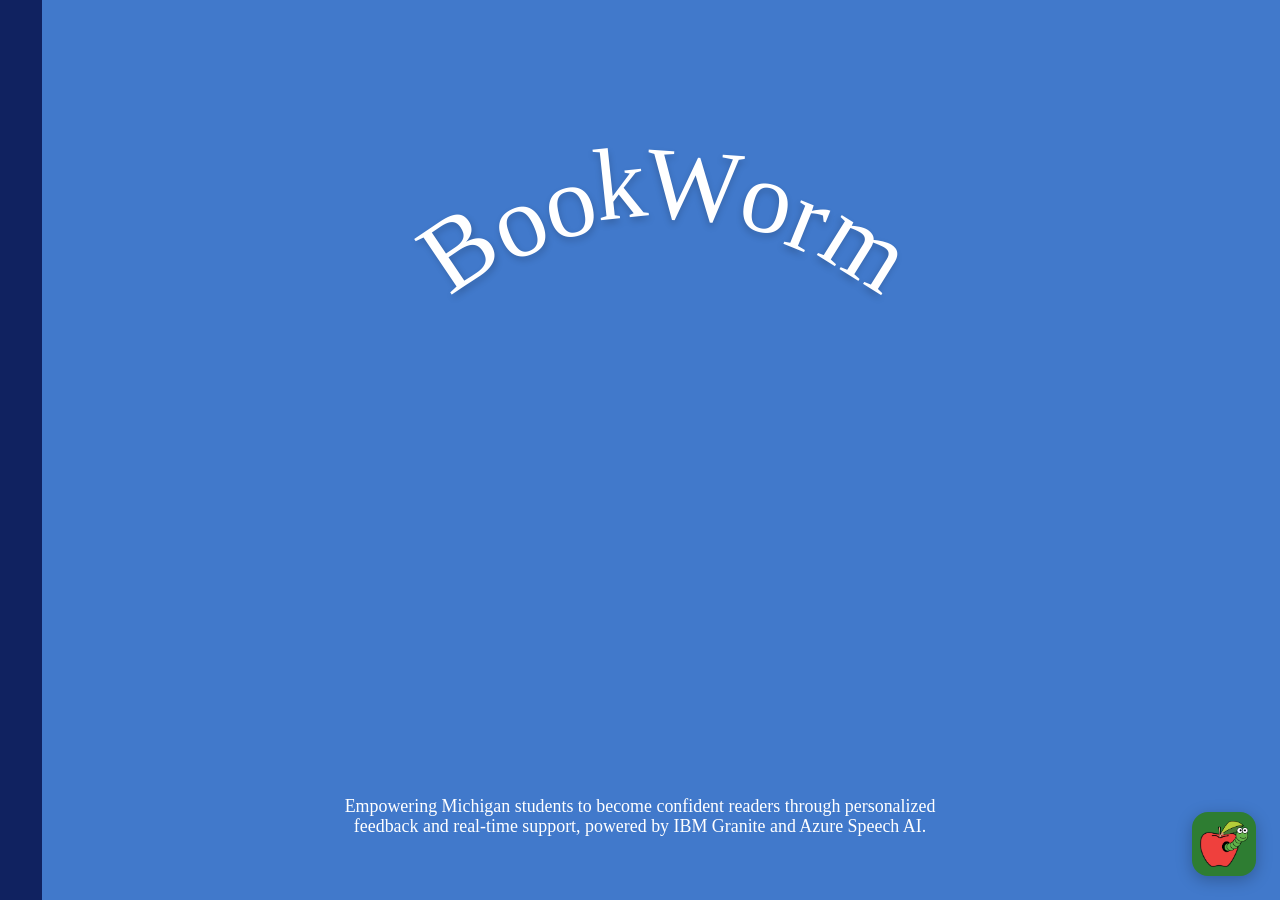
==== readingai/frontend/index.html @ 4b3f9c1e "Merge origin/main — keep Check Understanding button + assignedBadgeHtml" ====
<!DOCTYPE html>
<html lang="en">
<head>
<meta charset="UTF-8">
<meta name="viewport" content="width=device-width, initial-scale=1.0">
<title>MichiganReads AI</title>
<script src="https://aka.ms/csspeech/jsbrowserpackageraw"></script>
<script src="https://cdn.jsdelivr.net/npm/@supabase/supabase-js@2"></script>
<link rel="stylesheet" href="css/styles.css">
</head>
<body class="splash-active">

<header>
  <div>
    <div class="logo">Michigan<span>Reads</span> AI</div>
    <div class="header-sub">Powered by IBM Granite and Azure Speech</div>
  </div>
  <div id="headerRight"></div>
</header>

<div class="bookworm-panel" id="bookwormPanel">
  <div class="bookworm-header">
    <img src="assets/wormAi.png" alt="BookWorm AI" style="width:2.5rem;height:2.5rem;object-fit:contain" />
    <div>
      <div style="font-weight:800;font-size:1rem">Bookworm</div>
      <div style="font-size:0.72rem;opacity:0.8">Your reading tutor</div>
    </div>
    <button onclick="closeBookworm()" style="margin-left:auto;background:rgba(255,255,255,0.2);border:none;color:white;border-radius:8px;padding:0.3rem 0.75rem;cursor:pointer;font-family:inherit;font-size:0.82rem;font-weight:600">Close</button>
  </div>
  <div class="bookworm-messages" id="bookwormMessages"></div>
  <div class="bookworm-input-row">
    <input type="text" class="bookworm-input" id="bookwormInput" placeholder="Type or tap 🎙️ to speak..." onkeydown="if(event.key==='Enter')bookwormSend()" />
    <button class="bookworm-mic-btn" id="bookwormMicBtn" onclick="toggleBookwormMic()">🎙️</button>
    <button class="bookworm-send-btn" onclick="bookwormSend()">➤</button>
  </div>
</div>

<button id="wormFab" onclick="openBookwormHelp()" title="Chat with BookWorm AI">
  <img src="assets/wormAi.png" alt="BookWorm AI" />
</button>

<div class="word-detail-modal" id="wordModal">
  <div class="word-detail-card">
    <div class="word-detail-word" id="modalWord"></div>
    <div class="word-detail-pos" id="modalPos"></div>
    <div class="word-detail-phonetic" id="modalPhonetic"></div>
    <div class="word-detail-score" id="modalScore"></div>
    <div class="word-detail-definition" id="modalDefinition">Loading...</div>
    <div class="word-practice-try-section">
      <div class="word-practice-try-label">Practice saying it:</div>
      <div style="display:flex;align-items:center;gap:0.75rem;flex-wrap:wrap">
        <button class="btn-gold" onclick="hearWord()">🔊 Hear it slowly</button>
        <button class="word-try-btn" id="modalTryBtn" onclick="practiceWord(currentModalWord,'modalPracticeResult','modalTryBtn')">🎙️ Try saying it</button>
      </div>
      <div id="modalPracticeResult" class="word-practice-result-row"></div>
    </div>
    <div class="word-detail-btns">
      <button class="btn-secondary" onclick="closeWordModal()">Close</button>
    </div>
  </div>
</div>

<div class="notes-modal-overlay" id="notesModal">
  <div class="notes-modal-card">
    <div class="notes-modal-header">
      <div>
        <div style="font-weight:800;font-size:1rem;color:#1a3a5c" id="notesStudentName"></div>
        <div style="font-size:0.72rem;color:#888;margin-top:0.1rem">Teacher notes</div>
      </div>
      <button onclick="closeNotesModal()" style="background:#f0f0f0;border:none;border-radius:8px;padding:0.35rem 0.75rem;cursor:pointer;font-family:inherit;font-size:0.82rem;font-weight:600;color:#555">Close</button>
    </div>
    <div id="notesList" class="notes-list"></div>
    <div class="notes-input-row">
      <textarea id="notesInput" class="notes-textarea" placeholder="e.g. Called parent 5/14 — working on fluency at home" onkeydown="if(event.key==='Enter'&&!event.shiftKey){event.preventDefault();saveNote()}"></textarea>
      <button class="btn-primary" onclick="saveNote()" style="white-space:nowrap;padding:0.6rem 1rem">Add note</button>
    </div>
  </div>
</div>

<div class="student-detail-modal" id="studentModal">
  <div class="student-detail-card">
    <div class="student-detail-header">
      <div>
        <div class="student-detail-name" id="detailName"></div>
        <div class="student-detail-meta" id="detailMeta"></div>
      </div>
      <button class="btn-secondary" onclick="closeStudentModal()">Close</button>
    </div>

    <div class="detail-section">
      <div class="detail-section-label">Scores</div>
      <div class="score-row" id="detailScores"></div>
    </div>

    <div class="detail-section" id="detailWordsSection">
      <div class="detail-section-label">Difficult Words</div>
      <div id="detailWords"></div>
    </div>

    <div class="detail-section">
      <div class="detail-section-label">AI Feedback Given</div>
      <div class="detail-feedback" id="detailFeedback"></div>
    </div>

    <div class="detail-section">
      <div class="detail-section-label">Passage Read</div>
      <div style="font-size:0.88rem;color:#555" id="detailPassage"></div>
    </div>
  </div>
</div>

<div class="screen active bookworm-intro" id="loadingScreen">
  <div class="bookworm-page">
<h1 class="bookworm-logo bookworm-arc">
  <span>B</span><span>o</span><span>o</span><span>k</span><span>W</span><span>o</span><span>r</span><span>m</span>
</h1>
    <p class="bookworm-tagline">
      Empowering Michigan students to become confident readers through personalized
      feedback and real-time support, powered by IBM Granite and Azure Speech AI.
    </p>
  </div>
</div>

<div class="screen" id="roleScreen">
  <div class="bookworm-page welcome-page">

    <h1 class="welcome-title">Welcome to BookWorm</h1>

    <div class="welcome-role-selector">

      <button class="welcome-role-btn" onclick="showScreen('teacherAuthScreen')">
        I am a Teacher
      </button>

      <button class="welcome-role-btn" onclick="showScreen('studentAuthScreen')">
        I am a Student
      </button>

    </div>
  </div>
</div>

<div class="screen" id="studentAuthScreen" style="position:relative">
  <img src="assets/studentTest.png" alt="" style="position:absolute;right:80px;top:50%;transform:translateY(-50%);width:280px;opacity:0.9;pointer-events:none;z-index:0" />
  <div class="container" style="position:relative;z-index:1">
    <div class="card" style="margin-top:1rem">
      <h2>Student Account</h2>
      <p class="subtitle">Sign in to your account, or create a new one.</p>

      <div class="teacher-tabs" style="margin-bottom:1.25rem">
        <button class="teacher-tab" id="tabSignUp" onclick="switchStudentTab('signup')">Sign Up</button>
        <button class="teacher-tab active" id="tabSignIn" onclick="switchStudentTab('signin')">Sign In</button>
      </div>

      <div id="signUpForm" style="display:none">
        <div class="error-msg" id="signUpError"></div>
        <div class="form-group">
          <label>Your first name</label>
          <input type="text" id="sName" placeholder="e.g. Marcus" />
        </div>
        <div class="form-group">
          <label>Class code (from your teacher)</label>
          <input type="text" class="code-input" id="sClassCode" placeholder="ABC123" maxlength="6" style="text-transform:uppercase" />
        </div>
        <div class="form-group">
          <label>Email address</label>
          <input type="email" id="sEmail" placeholder="you@email.com" />
        </div>
        <div class="form-group">
          <label>Password</label>
          <input type="password" id="sPassword" placeholder="At least 6 characters" />
        </div>
        <button class="btn-primary" onclick="studentSignUp()">Create account</button>
      </div>

      <div id="signInForm">
        <div class="error-msg" id="signInError"></div>
        <div class="form-group">
          <label>Email address</label>
          <input type="email" id="sEmailIn" placeholder="you@email.com" />
        </div>
        <div class="form-group">
          <label>Password</label>
          <input type="password" id="sPasswordIn" placeholder="Your password" />
        </div>
        <button class="btn-primary" onclick="studentSignIn()">Sign in</button>
      </div>

      <div style="text-align:center;margin-top:1rem">
        <button class="btn-secondary" onclick="showScreen('roleScreen')" style="width:auto">Back</button>
      </div>
    </div>
  </div>
</div>

<div class="screen" id="progressScreen">
  <div class="container">
    <div class="card">
      <div style="display:flex;align-items:center;gap:1rem;margin-bottom:1.5rem">
        <button class="btn-secondary" onclick="goToLibrary()" style="font-size:0.78rem;padding:0.35rem 0.8rem">&#8592; Library</button>
        <h2 style="margin:0">My Reading Progress</h2>
      </div>
      <div id="progressStreak"></div>
      <div id="progressStats"></div>
      <div id="progressLevel"></div>
      <div id="progressWordBtn"></div>
      <div id="progressList"></div>
    </div>
  </div>
</div>

<div class="screen" id="wordPracticeScreen">
  <div class="container">
    <div class="card">
      <div style="display:flex;align-items:center;gap:1rem;margin-bottom:1.5rem">
        <button class="btn-secondary" onclick="goToProgress()" style="font-size:0.78rem;padding:0.35rem 0.8rem">&#8592; Progress</button>
        <h2 style="margin:0">Word Practice</h2>
      </div>
      <p class="subtitle" style="margin-bottom:1.25rem">These are words you've struggled with. Tap 🔊 to hear them pronounced correctly.</p>
      <div id="wordPracticeList"></div>
    </div>
  </div>
</div>

<div class="screen" id="libraryScreen">
  <div class="library-screen-container">
    <div class="card">
      <div style="display:flex;align-items:center;justify-content:space-between;flex-wrap:wrap;gap:0.5rem">
        <div>
          <h2>Library</h2>
          <p class="subtitle" id="libraryWelcome">Choose a book to read out loud.</p>
        </div>
        <button class="btn-secondary" onclick="goToProgress()" style="font-size:0.78rem;padding:0.35rem 0.8rem">📈 My Progress</button>
      </div>
      <div class="library-filters" id="libraryFilters"></div>
    </div>
    <div class="loading" id="libraryLoading">
      <div class="dots"><span></span><span></span><span></span></div>
    </div>
    <div class="library-grid" id="libraryGrid"></div>
  </div>
</div>

<div class="screen" id="bookReaderScreen">
  <div class="container">
    <div class="card" style="padding:1.25rem">
      <div class="reader-nav">
        <button class="btn-secondary" onclick="exitBookReader()" style="font-size:0.78rem;padding:0.35rem 0.8rem">&#8592; Library</button>
        <div class="reader-progress-wrap">
          <div class="reader-progress-bar" id="readerProgressBar"></div>
        </div>
        <span class="reader-page-label" id="readerPageLabel">Page 1 of 4</span>
      </div>
      <div class="reader-title" id="readerTitle"></div>
      <div class="reader-image-wrap">
        <img class="reader-image" id="readerImage" src="" alt="" />
      </div>
      <div class="reader-text" id="readerText"></div>
      <div style="text-align:center;margin-bottom:0.75rem">
        <button class="btn-secondary" id="readerListenBtn" onclick="toggleReadAlong('readerText','readerListenBtn','readerMicBtn')">🔊 Listen first</button>
      </div>
      <div class="mic-section">
        <button class="mic-btn" id="readerMicBtn" onclick="toggleReaderRecording()">🎙️</button>
        <div class="mic-label" id="readerMicLabel">Tap the mic and read the page out loud</div>
        <div class="transcript-box" id="readerTranscript" style="display:none"></div>
      </div>
      <div id="readerFeedback" style="display:none">
        <div class="reader-score-row" id="readerScoreRow"></div>
        <button class="btn-primary" id="readerNextBtn" onclick="readerNextPage()">Next Page →</button>
      </div>
    </div>
  </div>
</div>

<div class="screen" id="bookFinishScreen">
  <div class="container">
    <div class="card" style="text-align:center">
      <div style="font-size:4rem;margin-bottom:0.5rem">🎉</div>
      <h2 id="finishTitle" style="margin-bottom:0.5rem"></h2>
      <p class="subtitle">You finished the whole book!</p>
      <div class="reader-score-row" id="finishScores" style="justify-content:center;margin:1.5rem 0"></div>
      <div id="finishMessage" style="font-size:1rem;font-weight:700;color:#2e7d32;margin-bottom:1.5rem"></div>
      <button class="btn-primary" onclick="openBookwormAfterReading()" style="margin-bottom:0.75rem">📚 Chat with Bookworm</button>
      <button class="btn-secondary" onclick="goToLibrary()" style="width:100%">Choose another book</button>
    </div>
  </div>
</div>

<div class="screen" id="readingScreen">
  <div class="container">
    <div class="card">
      <div class="passage-chips" id="passageChips"></div>
      <div class="passage-label" id="passageGradeLabel">Grade 4 Passage</div>
      <div class="grade-badge" id="passageTopicBadge">Detroit History</div>
      <div class="passage-title" id="passageTitle"></div>
      <div class="passage-text" id="passageText"></div>
    </div>

    <div class="card">
      <div style="text-align:center;margin-bottom:0.75rem">
        <button class="btn-secondary" id="listenAlongBtn" onclick="toggleReadAlong('passageText','listenAlongBtn','micBtn')">🔊 Listen first</button>
      </div>
      <div class="mic-section">
        <button class="mic-btn" id="micBtn" onclick="toggleRecording()">🎙️</button>
        <p class="mic-label" id="micLabel">Tap the microphone and read the passage out loud</p>
        <div class="transcript-box" id="transcriptBox">Your reading will appear here as you speak...</div>
        <p class="status-msg" id="statusMsg"></p>
        <div class="speaking-bar" id="speakingBar">🔊 MichiganReads AI is speaking...</div>
      </div>
    </div>

    <div class="loading" id="loading">
      <div class="dots"><span></span><span></span><span></span></div>
      <p style="margin-top:0.75rem" id="loadingMsg">Analyzing your reading with Azure AI...</p>
    </div>

    <div class="card" id="feedbackCard" style="display:none;border-top:6px solid #f0a500">
      <div class="encouragement" id="encouragementText">Great job!</div>
      <p style="font-size:0.78rem;color:#999;margin-bottom:1rem">Here is what MichiganReads AI noticed</p>
      <div id="rereadHistory" style="display:none;margin-bottom:1rem;padding:0.75rem 1rem;background:#f0f5ff;border-radius:10px;border-left:3px solid #1a3a5c">
        <div style="font-size:0.78rem;font-weight:700;color:#1a3a5c" id="rereadCount"></div>
        <div style="font-size:0.82rem;color:#555;margin-top:0.25rem" id="rereadScores"></div>
      </div>

      <div class="score-row">
        <div class="score-badge">
          <div class="num" id="scoreAccuracy">0</div>
          <div class="lbl">Accuracy</div>
          <span class="score-tip">How well you pronounced each word. Words scored below 75% show up in the cards below.</span>
        </div>
        <div class="score-badge">
          <div class="num" id="scoreFluency">0</div>
          <div class="lbl">Fluency</div>
          <span class="score-tip" id="fluencyTip">How smoothly you read based on your speed vs. your grade's target.</span>
        </div>
        <div class="score-badge">
          <div class="num" id="scoreCompleteness">0</div>
          <div class="lbl">Completeness</div>
          <span class="score-tip">How much of the passage you read. Based on how many passage words you actually said.</span>
        </div>
        <div class="score-badge gold">
          <div class="num" id="scoreOverall">0</div>
          <div class="lbl">Overall</div>
          <span class="score-tip">Your average score — Accuracy + Fluency + Completeness divided by 3.</span>
        </div>
      </div>

      <div class="word-cards-section" id="wordCardsSection" style="display:none">
        <div class="word-cards-label">Tap a word to learn more</div>
        <div class="word-cards" id="wordCards"></div>
      </div>

      <div class="ai-feedback-box" id="aiFeedbackBox"></div>

      <div class="btn-row">
        <button class="btn-gold" onclick="speakFeedback()">🔊 Hear feedback</button>
        <button class="btn-bookworm" onclick="openBookwormAfterReading()"><img src="assets/wormAi.png" alt="" style="width:1.2rem;height:1.2rem;object-fit:contain;vertical-align:middle;margin-right:0.4rem" />Chat with Bookworm</button>
        <button class="btn-primary" onclick="startPassageComprehension()" style="background:#6a1a8c">📝 Check Understanding</button>
        <button class="btn-secondary" onclick="tryAgain()">Try again</button>
        <button class="btn-secondary" onclick="nextPassage()">Choose another book</button>
      </div>
    </div>
  </div>
</div>

<div class="screen" id="teacherAuthScreen" style="position:relative">
  <img src="assets/teacherTest.png" alt="" style="position:absolute;right:80px;top:50%;transform:translateY(-50%);width:280px;opacity:0.9;pointer-events:none;z-index:0" />
  <div class="container" style="position:relative;z-index:1">
    <div class="card">
      <h2>Teacher Sign In</h2>
      <p class="subtitle">Sign in to view your students reading progress and manage your classes.</p>
      <div class="error-msg" id="authError"></div>
      <div class="success-msg" id="authSuccess"></div>
      <div class="form-group">
        <label>Email address</label>
        <input type="email" id="teacherEmail" placeholder="you@school.edu" />
      </div>
      <div class="form-group">
        <label>Password</label>
        <input type="password" id="teacherPassword" placeholder="Your password" />
      </div>
      <button class="btn-primary" onclick="teacherLogin()">Sign in</button>
      <div style="text-align:center;margin-top:1rem;font-size:0.88rem;color:#666">
        New teacher? <a href="#" onclick="teacherSignup()" style="color:#1a3a5c;font-weight:600">Create account</a>
      </div>
      <div style="text-align:center;margin-top:0.75rem">
        <button class="btn-secondary" onclick="showScreen('roleScreen')" style="width:auto">Back</button>
      </div>
    </div>
  </div>
</div>

<div class="screen" id="teacherDashboardScreen">
  <div class="teacher-container">
    <div class="card">
      <div style="margin-bottom:1rem">
        <h2>Teacher Dashboard</h2>
        <p class="subtitle" style="margin-bottom:0">Manage your classes and track student progress.</p>
      </div>

      <button class="btn-primary" onclick="showCreateClass()" style="margin-bottom:1rem">+ Create new class</button>

      <div id="createClassForm" style="display:none;background:#f8f9ff;border-radius:12px;padding:1.25rem;margin-bottom:1rem">
        <div class="form-group">
          <label>Class name</label>
          <input type="text" id="newClassName" placeholder="e.g. Period 2 Reading or Mrs. Johnson Grade 4" />
        </div>
        <div class="form-group">
          <label>Grade level</label>
          <select id="newClassGrade">
            <option value="3">Grade 3</option>
            <option value="4" selected>Grade 4</option>
            <option value="5">Grade 5</option>
            <option value="6">Grade 6</option>
            <option value="7">Grade 7</option>
          </select>
        </div>
        <div style="display:flex;gap:0.6rem">
          <button class="btn-primary" onclick="createClass()" style="flex:1">Create class</button>
          <button class="btn-secondary" onclick="hideCreateClass()">Cancel</button>
        </div>
      </div>

      <div id="bookSuggestions" style="display:none;background:#f0f5ff;border-radius:12px;padding:1.25rem;margin-bottom:1rem">
        <h3 style="font-size:0.95rem;font-weight:700;color:#1a3a5c;margin-bottom:0.75rem">📚 Suggested books for your class</h3>
        <div id="bookSuggestionsList"></div>
      </div>

      <div id="classList"></div>
    </div>

    <div class="card" id="libraryAdminCard" style="display:none">
      <div style="display:flex;align-items:center;justify-content:space-between;margin-bottom:1rem">
        <div>
          <h2>Library</h2>
          <p class="subtitle" style="margin-bottom:0">Add and manage books for students.</p>
        </div>
        <button class="btn-gold" onclick="showAddBookForm()">+ Add book</button>
      </div>

      <div id="addBookForm" style="display:none;background:#f8f9ff;border-radius:12px;padding:1.25rem;margin-bottom:1rem">
        <div class="book-search-box">
          <span class="book-search-icon">🔍</span>
          <input type="text" class="book-search-input" id="bookSearchInput"
            placeholder="Search by title or author..."
            oninput="debounceBookSearch(this.value)"
            autocomplete="off" />
          <div class="book-search-results" id="bookSearchResults"></div>
        </div>
        <p style="font-size:0.75rem;color:#aaa;margin-top:-0.75rem;margin-bottom:1rem">Search auto-fills the fields below, or fill them in manually.</p>
        <div class="form-group">
          <label>Title</label>
          <input type="text" id="newBookTitle" placeholder="e.g. The Gift of the Magi" />
        </div>
        <div class="form-group">
          <label>Author (optional)</label>
          <input type="text" id="newBookAuthor" placeholder="e.g. O. Henry" />
        </div>
        <div class="form-group">
          <label>Topic / Genre (optional)</label>
          <input type="text" id="newBookTopic" placeholder="e.g. Nature" />
        </div>
        <div class="form-group">
          <label>Reading passage</label>
          <button id="gutenbergFetchBtn" style="display:none;width:100%;margin-bottom:0.6rem;padding:0.65rem;background:#e8f4e8;color:#2a7a4a;border:1.5px solid #a5d6a7;border-radius:8px;font-size:0.82rem;font-weight:600;cursor:pointer;font-family:inherit;text-align:left" onclick="fetchGutenbergText()">
            📖 Auto-fill text from Project Gutenberg (public domain classic)
          </button>
          <textarea id="newBookText" placeholder="Paste a reading passage here. This can be from any source — a textbook, news article, classroom reader, or any book. For classic public domain books (pre-1928), use the auto-fill button above. Keep it to 2–4 sentences so students can read it out loud." rows="6" style="width:100%;padding:0.75rem 1rem;border:1.5px solid #e0e0e0;border-radius:10px;font-size:0.88rem;color:#1a1a1a;background:#fafafa;font-family:inherit;resize:vertical;outline:none"></textarea>
          <p style="font-size:0.72rem;color:#aaa;margin-top:0.4rem">Tip: modern books (Dr. Seuss, Harry Potter, etc.) are under copyright and won't auto-fill — just copy and paste a paragraph from the book directly.</p>
        </div>
        <div style="display:flex;gap:0.6rem">
          <button class="btn-primary" onclick="addBook()" style="flex:1">Save to library</button>
          <button class="btn-secondary" onclick="hideAddBookForm()">Cancel</button>
        </div>
      </div>

      <div id="libraryAdminList"></div>
      <div id="assignmentsAdmin"></div>
    </div>

    <div class="card" id="studentsDashboard" style="display:none">
      <div id="dashboardHeader"></div>
      <div id="analyticsOverview"></div>
      <div id="analyticsWords"></div>
      <div class="teacher-tabs" id="teacherTabs"></div>
      <div id="studentsList"></div>
    </div>
  </div>
</div>

<div class="screen" id="comprehensionScreen">
  <div class="container">
    <div class="card">
      <div style="text-align:center;margin-bottom:1.25rem">
        <div style="font-size:2.5rem;margin-bottom:0.4rem">📝</div>
        <h2>Check Your Understanding</h2>
        <div id="comprehensionBookTitle" style="font-size:0.88rem;color:#888;font-weight:600;margin-top:0.2rem"></div>
      </div>

      <div id="comprehensionLoading" style="text-align:center;padding:2rem">
        <div class="dots"><span></span><span></span><span></span></div>
        <p style="margin-top:0.75rem;color:#666;font-size:0.9rem">Writing questions about your passage...</p>
      </div>

      <div id="comprehensionQBody" style="display:none"></div>

      <div id="comprehensionResults" style="display:none;margin-top:1.5rem;padding:1.25rem;background:#f0f7ff;border-radius:14px;text-align:center">
        <div id="comprehensionResultScore" style="font-size:2rem;font-weight:800;margin-bottom:0.4rem"></div>
        <div id="comprehensionResultMsg" style="font-size:0.95rem;color:#555;font-weight:600;margin-bottom:1.25rem"></div>
        <button class="btn-primary" onclick="comprehensionDone()">Continue →</button>
      </div>
    </div>
  </div>
</div>

<script src="config.js"></script>
<script src="js/config.js"></script>
<script src="js/passages.js"></script>
<script src="js/tts.js"></script>
<script src="js/feedback.js"></script>
<script src="js/recording.js"></script>
<script src="js/comprehension.js"></script>
<script src="js/book-reader.js"></script>
<script src="js/bookworm.js"></script>
<script src="js/library.js"></script>
<script src="js/progress.js"></script>
<script src="js/student-auth.js"></script>
<script src="js/app.js"></script>
<script src="js/teacher-analytics.js"></script>
<script src="js/teacher.js"></script>
</body>
</html>
---- readingai/frontend/css/styles.css ----
* { margin: 0; padding: 0; box-sizing: border-box; }

body {
  font-family: -apple-system, BlinkMacSystemFont, 'Segoe UI', sans-serif;
  background: #f0f7ff;
  min-height: 100vh;
}

header {
  background: #1a3a5c;
  color: white;
  padding: 1rem 2rem;
  display: flex;
  align-items: center;
  justify-content: space-between;
  position: sticky;
  top: 0;
  z-index: 100;
}

.logo { font-size: 1.4rem; font-weight: 800; }
.logo span { color: #f0a500; }
.header-sub { font-size: 0.75rem; opacity: 0.7; margin-top: 0.1rem; }

.screen {
  display: none;
  opacity: 0;
  transition: opacity 0.5s ease;
}

.screen.active {
  display: block;
  opacity: 1;
}

.bookworm-intro.active,
#roleScreen.active {
  display: flex;
}

.container {
  max-width: 680px;
  margin: 0 auto;
  padding: 2rem 1rem;
}

.card {
  background: white;
  border-radius: 20px;
  padding: 2rem;
  box-shadow: 0 4px 24px rgba(0,0,0,0.07);
  margin-bottom: 1.5rem;
}

.card h2 {
  font-size: 1.3rem;
  color: #1a3a5c;
  font-weight: 800;
  margin-bottom: 0.4rem;
}

.subtitle {
  color: #888;
  font-size: 0.88rem;
  margin-bottom: 1.5rem;
  line-height: 1.5;
}

.form-group { margin-bottom: 1rem; }

label {
  display: block;
  font-size: 0.82rem;
  font-weight: 600;
  color: #444;
  margin-bottom: 0.4rem;
}

input, select {
  width: 100%;
  padding: 0.75rem 1rem;
  border: 1.5px solid #e0e0e0;
  border-radius: 10px;
  font-size: 0.95rem;
  color: #1a1a1a;
  background: #fafafa;
  outline: none;
  font-family: inherit;
  transition: border-color 0.2s;
}

input:focus, select:focus {
  border-color: #1a3a5c;
  background: white;
}

.btn-primary {
  width: 100%;
  padding: 0.9rem;
  background: #1a3a5c;
  color: white;
  border: none;
  border-radius: 10px;
  font-size: 1rem;
  font-weight: 700;
  cursor: pointer;
  transition: background 0.2s;
  font-family: inherit;
}

.btn-primary:hover { background: #0f2a45; }
.btn-primary:disabled { background: #ccc; cursor: not-allowed; }

.btn-secondary {
  padding: 0.65rem 1.25rem;
  background: white;
  color: #1a3a5c;
  border: 1.5px solid #1a3a5c;
  border-radius: 8px;
  font-size: 0.85rem;
  font-weight: 600;
  cursor: pointer;
  font-family: inherit;
  transition: all 0.2s;
}

.btn-secondary:hover { background: #f0f5ff; }

.btn-gold {
  padding: 0.65rem 1.25rem;
  background: #f0a500;
  color: white;
  border: none;
  border-radius: 8px;
  font-size: 0.85rem;
  font-weight: 600;
  cursor: pointer;
  font-family: inherit;
  transition: background 0.2s;
}

.btn-gold:hover { background: #d4920a; }

.error-msg {
  background: #fde8e8;
  color: #c0392b;
  padding: 0.75rem 1rem;
  border-radius: 8px;
  font-size: 0.85rem;
  margin-bottom: 1rem;
  display: none;
}

.success-msg {
  background: #e8f5e9;
  color: #2e7d32;
  padding: 0.75rem 1rem;
  border-radius: 8px;
  font-size: 0.85rem;
  margin-bottom: 1rem;
  display: none;
}

.role-selector {
  display: grid;
  grid-template-columns: 1fr 1fr;
  gap: 0.75rem;
}

.role-btn {
  padding: 1.5rem 1rem;
  border: 2px solid #e0e0e0;
  border-radius: 16px;
  background: white;
  cursor: pointer;
  text-align: center;
  transition: all 0.2s;
  font-family: inherit;
}

.role-btn:hover { border-color: #1a3a5c; background: #f0f5ff; }
.role-btn .icon { font-size: 2.5rem; display: block; margin-bottom: 0.6rem; }
.role-btn .role-name { font-size: 1rem; font-weight: 700; color: #1a3a5c; }
.role-btn .role-desc { font-size: 0.75rem; color: #888; margin-top: 0.2rem; }

.code-input {
  font-size: 1.5rem;
  font-weight: 800;
  letter-spacing: 0.2em;
  text-align: center;
  text-transform: uppercase;
  color: #1a3a5c;
}

.passage-label {
  font-size: 0.72rem;
  font-weight: 700;
  color: #f0a500;
  text-transform: uppercase;
  letter-spacing: 0.1em;
  margin-bottom: 0.4rem;
}

.grade-badge {
  display: inline-block;
  background: #e8f4e8;
  color: #2a7a4a;
  font-size: 0.72rem;
  font-weight: 700;
  padding: 0.2rem 0.65rem;
  border-radius: 99px;
  margin-bottom: 0.75rem;
}

.passage-title {
  font-size: 1.1rem;
  font-weight: 700;
  color: #1a3a5c;
  margin-bottom: 0.75rem;
}

.passage-text {
  font-size: 1rem;
  line-height: 1.9;
  color: #333;
  background: #f8f9ff;
  border-radius: 12px;
  padding: 1.25rem;
  border-left: 4px solid #1a3a5c;
}

.passage-word {
  display: inline;
  border-radius: 4px;
  padding: 0.05em 0.15em;
  transition: background 0.2s, color 0.2s;
}
.word-good {
  background: #c8f5d0;
  color: #1b5e20;
}
.word-ok {
  background: #fff3cd;
  color: #7a5800;
  cursor: pointer;
}
.word-bad {
  background: #ffd5d5;
  color: #b71c1c;
  cursor: pointer;
}
.word-ok:hover, .word-bad:hover { opacity: 0.75; }
.word-current {
  background: #d0e8ff;
  color: #0a3060;
  outline: 2px solid #1a3a5c;
  border-radius: 4px;
}

.passage-chips {
  display: flex;
  gap: 0.5rem;
  flex-wrap: wrap;
  margin-bottom: 1rem;
}

.passage-chip {
  padding: 0.35rem 0.85rem;
  background: #e8eef8;
  border: none;
  border-radius: 99px;
  font-size: 0.75rem;
  font-weight: 600;
  color: #1a3a5c;
  cursor: pointer;
  transition: all 0.2s;
  font-family: inherit;
}

.passage-chip.active { background: #1a3a5c; color: white; }

.mic-section { text-align: center; padding: 1.25rem 0; }

.mic-btn {
  width: 88px;
  height: 88px;
  border-radius: 50%;
  background: #1a3a5c;
  border: none;
  cursor: pointer;
  display: flex;
  align-items: center;
  justify-content: center;
  margin: 0 auto 1rem;
  font-size: 2.2rem;
  transition: all 0.2s;
  box-shadow: 0 4px 20px rgba(26,58,92,0.25);
}

.mic-btn:hover { transform: scale(1.05); }
.mic-btn.recording { background: #e74c3c; animation: pulse 1s infinite; }

@keyframes pulse {
  0% { box-shadow: 0 0 0 0 rgba(231,76,60,0.4); }
  70% { box-shadow: 0 0 0 22px rgba(231,76,60,0); }
  100% { box-shadow: 0 0 0 0 rgba(231,76,60,0); }
}

.mic-label { font-size: 0.88rem; color: #666; margin-bottom: 0.75rem; font-weight: 500; }

.transcript-box {
  background: #f8f9ff;
  border: 1.5px solid #e0e0e0;
  border-radius: 12px;
  padding: 1rem;
  min-height: 72px;
  font-size: 0.9rem;
  color: #555;
  line-height: 1.6;
  text-align: left;
  margin-bottom: 0.75rem;
}

.status-msg { font-size: 0.82rem; color: #888; text-align: center; min-height: 1.2rem; }

.loading {
  text-align: center;
  padding: 2rem;
  display: none;
  color: #666;
  font-size: 0.9rem;
}

.dots span {
  display: inline-block;
  width: 8px;
  height: 8px;
  border-radius: 50%;
  background: #1a3a5c;
  margin: 0 3px;
  animation: bounce 1.2s infinite;
}

.dots span:nth-child(2) { animation-delay: 0.2s; }
.dots span:nth-child(3) { animation-delay: 0.4s; }

@keyframes bounce {
  0%, 80%, 100% { transform: translateY(0); }
  40% { transform: translateY(-8px); }
}

.score-row {
  display: flex;
  gap: 0.6rem;
  margin-bottom: 1.25rem;
}

.score-badge {
  flex: 1;
  background: #1a3a5c;
  color: white;
  border-radius: 12px;
  padding: 0.75rem 0.5rem;
  text-align: center;
  position: relative;
  cursor: help;
}

.score-badge.gold { background: #f0a500; }
.score-badge .num { font-size: 1.4rem; font-weight: 800; }
.score-badge .lbl { font-size: 0.65rem; opacity: 0.8; margin-top: 0.1rem; }

.score-tip {
  display: none;
  position: absolute;
  bottom: calc(100% + 8px);
  left: 50%;
  transform: translateX(-50%);
  background: rgba(20, 20, 20, 0.92);
  color: #fff;
  font-size: 0.7rem;
  line-height: 1.45;
  padding: 0.5rem 0.7rem;
  border-radius: 8px;
  width: 170px;
  text-align: center;
  z-index: 200;
  pointer-events: none;
  font-weight: 400;
}

.score-tip::after {
  content: '';
  position: absolute;
  top: 100%;
  left: 50%;
  transform: translateX(-50%);
  border: 5px solid transparent;
  border-top-color: rgba(20, 20, 20, 0.92);
}

.score-badge:hover .score-tip { display: block; }

.encouragement {
  font-size: 1.2rem;
  font-weight: 800;
  color: #1a3a5c;
  margin-bottom: 0.25rem;
}

.ai-feedback-box {
  background: #f0f5ff;
  border-radius: 12px;
  padding: 1.25rem;
  font-size: 0.95rem;
  line-height: 1.75;
  color: #333;
  margin-bottom: 1.25rem;
  border-left: 4px solid #f0a500;
}

.word-cards-section { margin-bottom: 1.25rem; }

.word-cards-label {
  font-size: 0.78rem;
  font-weight: 700;
  color: #666;
  text-transform: uppercase;
  letter-spacing: 0.05em;
  margin-bottom: 0.75rem;
}

.word-cards {
  display: grid;
  grid-template-columns: repeat(auto-fill, minmax(150px, 1fr));
  gap: 0.6rem;
}

.word-card {
  background: white;
  border: 1.5px solid #e0e0e0;
  border-radius: 14px;
  padding: 1rem;
  cursor: pointer;
  transition: all 0.2s;
  text-align: center;
}

.word-card:hover { border-color: #1a3a5c; background: #f0f5ff; transform: translateY(-2px); }
.word-card.bad { border-color: #e74c3c; background: #fff5f5; }
.word-card.ok { border-color: #f0a500; background: #fffbf0; }

.word-card .word-text { font-size: 1rem; font-weight: 700; color: #1a3a5c; margin-bottom: 0.15rem; }
.word-card .word-pos { font-size: 0.68rem; color: #888; font-style: italic; margin-bottom: 0.2rem; }
.word-card .word-score { font-size: 0.72rem; color: #888; margin-bottom: 0.5rem; }
.word-card .word-score.bad { color: #e74c3c; font-weight: 700; }
.word-card .word-score.ok { color: #f0a500; font-weight: 700; }
.word-card .word-def { font-size: 0.72rem; color: #555; line-height: 1.4; margin-bottom: 0.5rem; text-align: left; }

.word-card .hear-btn {
  padding: 0.3rem 0.65rem;
  background: #1a3a5c;
  color: white;
  border: none;
  border-radius: 6px;
  font-size: 0.72rem;
  cursor: pointer;
  font-family: inherit;
  width: 100%;
  transition: background 0.2s;
}

.word-card .hear-btn:hover { background: #0f2a45; }

.word-detail-modal {
  display: none;
  position: fixed;
  inset: 0;
  background: rgba(0,0,0,0.5);
  z-index: 200;
  align-items: center;
  justify-content: center;
  padding: 1rem;
}

.word-detail-modal.open { display: flex; }

.word-detail-card {
  background: white;
  border-radius: 20px;
  padding: 2rem;
  max-width: 380px;
  width: 100%;
  text-align: center;
  box-shadow: 0 8px 40px rgba(0,0,0,0.2);
}

.word-detail-word { font-size: 2rem; font-weight: 800; color: #1a3a5c; margin-bottom: 0.15rem; }
.word-detail-pos { font-size: 0.82rem; color: #888; font-style: italic; margin-bottom: 0.25rem; }
.word-detail-phonetic { font-size: 1rem; color: #f0a500; font-weight: 600; margin-bottom: 0.75rem; }

.word-detail-score {
  display: inline-block;
  padding: 0.3rem 0.9rem;
  border-radius: 99px;
  font-size: 0.82rem;
  font-weight: 700;
  margin-bottom: 1rem;
}

.word-detail-definition {
  font-size: 0.92rem;
  color: #555;
  line-height: 1.6;
  background: #f8f9ff;
  border-radius: 10px;
  padding: 0.9rem;
  margin-bottom: 1.25rem;
  text-align: left;
}

.word-detail-btns { display: flex; gap: 0.6rem; justify-content: center; }

.speaking-bar {
  display: none;
  align-items: center;
  justify-content: center;
  gap: 0.5rem;
  font-size: 0.82rem;
  color: #f0a500;
  font-weight: 600;
  padding: 0.5rem;
}

.speaking-bar.active { display: flex; }
.btn-row { display: flex; gap: 0.6rem; flex-wrap: wrap; }

.teacher-container { max-width: 860px; margin: 0 auto; padding: 2rem 1rem; }

.class-code-display {
  background: #1a3a5c;
  color: white;
  border-radius: 14px;
  padding: 1.25rem 1.5rem;
  display: flex;
  align-items: center;
  justify-content: space-between;
  margin-bottom: 1rem;
}

.class-code-display .code {
  font-size: 1.75rem;
  font-weight: 800;
  letter-spacing: 0.15em;
  color: #f0a500;
}

.copy-code-btn {
  padding: 0.5rem 1rem;
  background: rgba(255,255,255,0.15);
  border: 1px solid rgba(255,255,255,0.25);
  color: white;
  border-radius: 8px;
  font-size: 0.82rem;
  cursor: pointer;
  font-family: inherit;
}

.teacher-tabs {
  display: flex;
  gap: 0.4rem;
  margin-bottom: 1.5rem;
  flex-wrap: wrap;
}

.teacher-tab {
  padding: 0.5rem 1rem;
  border: 1.5px solid #e0e0e0;
  border-radius: 8px;
  background: white;
  font-size: 0.8rem;
  font-weight: 600;
  cursor: pointer;
  color: #666;
  font-family: inherit;
  transition: all 0.2s;
  white-space: nowrap;
}

.teacher-tab.active { background: #1a3a5c; color: white; border-color: #1a3a5c; }

.student-card {
  background: white;
  border-radius: 14px;
  padding: 1.25rem;
  margin-bottom: 0.75rem;
  border: 1.5px solid #e0e0e0;
  cursor: pointer;
  transition: all 0.2s;
}

.student-card:hover { border-color: #1a3a5c; background: #f8f9ff; }

.student-card-top {
  display: flex;
  align-items: center;
  justify-content: space-between;
  margin-bottom: 0.5rem;
}

.student-card-name { font-weight: 700; font-size: 0.95rem; }
.student-card-meta { font-size: 0.75rem; color: #888; margin-top: 0.1rem; }

.score-pill {
  padding: 0.3rem 0.85rem;
  border-radius: 99px;
  font-size: 0.8rem;
  font-weight: 700;
}

.score-high { background: #e8f5e9; color: #2e7d32; }
.score-mid { background: #fff3cd; color: #856404; }
.score-low { background: #fde8e8; color: #c0392b; }

.difficult-words-row {
  display: flex;
  flex-wrap: wrap;
  gap: 0.4rem;
  margin-top: 0.5rem;
}

.diff-word-chip {
  padding: 0.2rem 0.6rem;
  background: #fde8e8;
  color: #c0392b;
  border-radius: 99px;
  font-size: 0.72rem;
  font-weight: 600;
}

.class-badge {
  display: inline-block;
  padding: 0.2rem 0.6rem;
  background: #e8eef8;
  color: #1a3a5c;
  border-radius: 99px;
  font-size: 0.72rem;
  font-weight: 600;
  margin-top: 0.3rem;
}

.empty-state { text-align: center; padding: 3rem 0; color: #bbb; }
.empty-state .icon { font-size: 3rem; margin-bottom: 0.75rem; }

.class-item {
  background: white;
  border: 1.5px solid #e0e0e0;
  border-radius: 12px;
  padding: 1rem 1.25rem;
  margin-bottom: 0.6rem;
  display: flex;
  align-items: center;
  justify-content: space-between;
}

.class-item-name { font-weight: 700; font-size: 0.95rem; }
.class-item-code { font-size: 0.8rem; color: #f0a500; font-weight: 700; letter-spacing: 0.1em; margin-top: 0.15rem; }

.student-detail-modal {
  display: none;
  position: fixed;
  inset: 0;
  background: rgba(0,0,0,0.5);
  z-index: 200;
  align-items: flex-start;
  justify-content: center;
  padding: 2rem 1rem;
  overflow-y: auto;
}

.student-detail-modal.open { display: flex; }

.student-detail-card {
  background: white;
  border-radius: 20px;
  padding: 2rem;
  max-width: 560px;
  width: 100%;
  box-shadow: 0 8px 40px rgba(0,0,0,0.2);
  margin: auto;
}

.student-detail-header {
  display: flex;
  align-items: center;
  justify-content: space-between;
  margin-bottom: 1.25rem;
}

.student-detail-name { font-size: 1.3rem; font-weight: 800; color: #1a3a5c; }
.student-detail-meta { font-size: 0.82rem; color: #888; margin-top: 0.2rem; }

.detail-section { margin-bottom: 1.25rem; }
.detail-section-label {
  font-size: 0.75rem;
  font-weight: 700;
  color: #aaa;
  text-transform: uppercase;
  letter-spacing: 0.05em;
  margin-bottom: 0.6rem;
}

.detail-feedback {
  background: #f0f5ff;
  border-radius: 10px;
  padding: 1rem;
  font-size: 0.88rem;
  line-height: 1.7;
  color: #333;
  border-left: 3px solid #f0a500;
}

.detail-word-chip {
  display: inline-flex;
  align-items: center;
  gap: 0.4rem;
  padding: 0.3rem 0.75rem;
  border-radius: 99px;
  font-size: 0.78rem;
  font-weight: 600;
  margin: 0.2rem;
}

.detail-word-chip.bad { background: #fde8e8; color: #c0392b; }
.detail-word-chip.ok { background: #fff3cd; color: #856404; }

/* Library */
.library-screen-container { max-width: 860px; margin: 0 auto; padding: 2rem 1rem; }

.library-filters { display: flex; gap: 0.5rem; flex-wrap: wrap; margin-bottom: 0.25rem; }

.library-filter-chip {
  padding: 0.4rem 1rem;
  border: 1.5px solid #e0e0e0;
  border-radius: 99px;
  background: white;
  font-size: 0.8rem;
  font-weight: 600;
  color: #666;
  cursor: pointer;
  font-family: inherit;
  transition: all 0.2s;
}

.library-filter-chip.active { background: #1a3a5c; color: white; border-color: #1a3a5c; }

.library-grid {
  display: grid;
  grid-template-columns: repeat(auto-fill, minmax(200px, 1fr));
  gap: 1rem;
  margin-top: 1rem;
}

.book-card {
  background: white;
  border-radius: 16px;
  overflow: hidden;
  box-shadow: 0 2px 16px rgba(0,0,0,0.07);
  cursor: pointer;
  transition: all 0.2s;
  border: 1.5px solid #e0e0e0;
  display: flex;
  flex-direction: column;
}

.book-card:hover { transform: translateY(-3px); box-shadow: 0 6px 24px rgba(0,0,0,0.12); border-color: #1a3a5c; }

.book-card-cover {
  padding: 1rem;
  height: 260px;
  display: flex;
  flex-direction: column;
  justify-content: space-between;
  background: linear-gradient(135deg, #1a3a5c 0%, #2a5a8c 100%);
}

.book-card-cover.grade-3 { background: linear-gradient(135deg, #2e7d32 0%, #43a047 100%); }
.book-card-cover.grade-4 { background: linear-gradient(135deg, #1a3a5c 0%, #2a5a8c 100%); }
.book-card-cover.grade-5 { background: linear-gradient(135deg, #6a1a5c 0%, #9c3a8c 100%); }
.book-card-cover.grade-6 { background: linear-gradient(135deg, #7a3a1a 0%, #b05a2a 100%); }
.book-card-cover.grade-7 { background: linear-gradient(135deg, #1a4a4a 0%, #2a7a7a 100%); }

.book-card-grade {
  display: inline-block;
  background: rgba(255,255,255,0.2);
  color: white;
  font-size: 0.65rem;
  font-weight: 700;
  padding: 0.15rem 0.55rem;
  border-radius: 99px;
  margin-bottom: 0.4rem;
  align-self: flex-start;
}

.book-card-topic { color: rgba(255,255,255,0.85); font-size: 0.7rem; font-weight: 600; text-transform: uppercase; letter-spacing: 0.08em; }

.book-card-title { font-size: 0.9rem; font-weight: 800; color: #1a3a5c; margin-bottom: 0.2rem; line-height: 1.3; }
.book-card-author { font-size: 0.72rem; color: #888; margin-bottom: 0.5rem; }

.book-card-footer { padding: 0.7rem 0.9rem; border-top: 1px solid #f0f0f0; }

.book-card-read-btn {
  width: 100%;
  padding: 0.55rem;
  background: #1a3a5c;
  color: white;
  border: none;
  border-radius: 8px;
  font-size: 0.8rem;
  font-weight: 700;
  cursor: pointer;
  font-family: inherit;
  transition: background 0.2s;
}

.book-card-read-btn:hover { background: #0f2a45; }

.source-teacher-badge {
  display: inline-block;
  background: #fff3cd;
  color: #856404;
  font-size: 0.6rem;
  font-weight: 700;
  padding: 0.1rem 0.45rem;
  border-radius: 99px;
  margin-left: 0.35rem;
  vertical-align: middle;
}

.library-book-admin {
  display: flex;
  align-items: center;
  justify-content: space-between;
  padding: 0.9rem 1rem;
  background: #fafafa;
  border-radius: 10px;
  margin-bottom: 0.5rem;
  border: 1.5px solid #e0e0e0;
}

.library-book-admin-title { font-weight: 700; font-size: 0.9rem; color: #1a3a5c; }
.library-book-admin-meta { font-size: 0.75rem; color: #888; margin-top: 0.15rem; }

.btn-danger {
  padding: 0.4rem 0.85rem;
  background: #fde8e8;
  color: #c0392b;
  border: 1.5px solid #e8a0a0;
  border-radius: 7px;
  font-size: 0.78rem;
  font-weight: 600;
  cursor: pointer;
  font-family: inherit;
  flex-shrink: 0;
  margin-left: 0.75rem;
  transition: all 0.2s;
}

.btn-danger:hover { background: #fbd0d0; }

.book-search-box { position: relative; margin-bottom: 1.25rem; }

.book-search-input {
  width: 100%;
  padding: 0.75rem 1rem 0.75rem 2.5rem;
  border: 1.5px solid #e0e0e0;
  border-radius: 10px;
  font-size: 0.95rem;
  color: #1a1a1a;
  background: #fafafa;
  outline: none;
  font-family: inherit;
  transition: border-color 0.2s;
}

.book-search-input:focus { border-color: #1a3a5c; background: white; }

.book-search-icon {
  position: absolute;
  left: 0.8rem;
  top: 50%;
  transform: translateY(-50%);
  font-size: 1rem;
  pointer-events: none;
}

.book-search-results {
  display: none;
  position: absolute;
  top: calc(100% + 4px);
  left: 0;
  right: 0;
  background: white;
  border: 1.5px solid #e0e0e0;
  border-radius: 12px;
  box-shadow: 0 8px 32px rgba(0,0,0,0.12);
  z-index: 50;
  overflow: hidden;
  max-height: 320px;
  overflow-y: auto;
}

.book-search-results.open { display: block; }

.book-search-result {
  display: flex;
  align-items: center;
  gap: 0.75rem;
  padding: 0.75rem 1rem;
  cursor: pointer;
  border-bottom: 1px solid #f0f0f0;
  transition: background 0.15s;
}

.book-search-result:last-child { border-bottom: none; }
.book-search-result:hover { background: #f0f5ff; }

.book-search-cover {
  width: 36px;
  height: 52px;
  object-fit: cover;
  border-radius: 4px;
  flex-shrink: 0;
  background: #e0e0e0;
}

.book-search-cover-placeholder {
  width: 36px;
  height: 52px;
  background: linear-gradient(135deg, #1a3a5c, #2a5a8c);
  border-radius: 4px;
  flex-shrink: 0;
}

.book-search-result-title { font-size: 0.88rem; font-weight: 700; color: #1a3a5c; }
.book-search-result-author { font-size: 0.75rem; color: #888; margin-top: 0.1rem; }
.book-search-result-year { font-size: 0.68rem; color: #aaa; margin-top: 0.1rem; }
.book-search-status { padding: 1rem; text-align: center; color: #888; font-size: 0.85rem; }

.book-card-img-container {
  position: relative;
  height: 260px;
  overflow: hidden;
}

.book-card-img-container img {
  width: 100%;
  height: 100%;
  object-fit: cover;
  display: block;
}

.book-card-img-overlay {
  position: absolute;
  bottom: 0;
  left: 0;
  right: 0;
  padding: 1.5rem 0.75rem 0.75rem;
  background: linear-gradient(to top, rgba(0,0,0,0.75) 0%, transparent 100%);
}
body.splash-active,
body.role-active {
  margin: 0;
  background: #4179CB;
  overflow: hidden;
}

body.splash-active header,
body.role-active header {
  display: none;
}

.bookworm-intro,
#roleScreen {
  min-height: 100vh;
  width: 100vw;
  display: none;
  background: #4179CB;
}

.bookworm-intro.active,
#roleScreen.active {
  display: flex;
}

.bookworm-page {
  width: 100vw;
  height: 100vh;
  background: #4179CB;
  position: relative;
  overflow: hidden;
}

.bookworm-intro .bookworm-page::before {
  content: "";
  position: absolute;
  top: 0;
  left: 0;
  width: 42px;
  height: 100%;
  background: #102260;
}

.bookworm-logo {
  position: absolute;
  top: 15%;
  left: 52%;
  transform: translateX(-50%);
  color: white;
  font-family: Chalkduster, "Marker Felt", fantasy;
  font-size: clamp(4rem, 8vw, 8rem);
  font-weight: 400;
  white-space: nowrap;
  text-shadow: 0 4px 7px rgba(0,0,0,0.18);
}

.bookworm-arc span {
  display: inline-block;
  position: relative;
}

.bookworm-arc span:nth-child(1) { transform: translateY(55px) rotate(-34deg); }
.bookworm-arc span:nth-child(2) { transform: translateY(28px) rotate(-24deg); }
.bookworm-arc span:nth-child(3) { transform: translateY(8px) rotate(-14deg); }
.bookworm-arc span:nth-child(4) { transform: translateY(-10px) rotate(-6deg); }
.bookworm-arc span:nth-child(5) { transform: translateY(-8px) rotate(4deg); }
.bookworm-arc span:nth-child(6) { transform: translateY(4px) rotate(12deg); }
.bookworm-arc span:nth-child(7) { transform: translateY(24px) rotate(22deg); }
.bookworm-arc span:nth-child(8) { transform: translateY(52px) rotate(32deg); }

.bookworm-tagline {
  position: absolute;
  left: 50%;
  bottom: 7%;
  transform: translateX(-50%);
  color: white;
  font-family: "Marker Felt", Chalkduster, fantasy;
  font-size: clamp(0.9rem, 1.4vw, 1.2rem);
  line-height: 1.15;
  text-align: center;
  max-width: 80%;
}

.welcome-page {
  display: flex;
  flex-direction: column;
  align-items: center;
  padding-top: 9%;
}

.welcome-title {
  color: white;
  font-family: Chalkduster, "Marker Felt", fantasy;
  font-size: clamp(3rem, 6vw, 6rem);
  font-weight: 400;
  text-align: center;
  text-shadow: 0 4px 7px rgba(0,0,0,0.18);
}

.welcome-role-selector {
  width: 65%;
  display: grid;
  grid-template-columns: 1fr 1fr;
  gap: 12%;
  margin-top: 10%;
}

.welcome-role-btn {
  height: 150px;
  border: 3px solid #17224a;
  border-radius: 42px;
  background: #E8EDF7;
  color: #111D45;
  box-shadow: 0 4px 7px rgba(0,0,0,0.18);
  cursor: pointer;
  font-family: "Marker Felt", Chalkduster, fantasy;
  font-size: clamp(1.7rem, 2.4vw, 2.5rem);
}

/* ── Bookworm chat box ── */
.bookworm-panel {
  position: fixed;
  bottom: 104px;
  right: 24px;
  width: 340px;
  height: 460px;
  background: #fff;
  border-radius: 16px;
  box-shadow: 0 8px 32px rgba(0,0,0,0.22);
  display: flex;
  flex-direction: column;
  z-index: 9998;
  overflow: hidden;
  transform: scale(0.9) translateY(16px);
  opacity: 0;
  pointer-events: none;
  transition: transform 0.2s ease, opacity 0.2s ease;
}
.bookworm-panel.open {
  transform: scale(1) translateY(0);
  opacity: 1;
  pointer-events: auto;
}
.bookworm-header {
  background: #2e7d32;
  color: white;
  padding: 0.75rem 1rem;
  display: flex;
  align-items: center;
  gap: 0.6rem;
  flex-shrink: 0;
}
.bookworm-messages {
  flex: 1;
  overflow-y: auto;
  padding: 0.75rem;
  display: flex;
  flex-direction: column;
  gap: 0.5rem;
}
.bookworm-bubble {
  max-width: 82%;
  padding: 0.55rem 0.85rem;
  border-radius: 14px;
  font-size: 0.88rem;
  line-height: 1.45;
  word-break: break-word;
}
.bookworm-bubble.worm {
  background: #e8f5e9;
  color: #1b5e20;
  align-self: flex-start;
  border-bottom-left-radius: 4px;
}
.bookworm-bubble.user {
  background: #1a3a5c;
  color: white;
  align-self: flex-end;
  border-bottom-right-radius: 4px;
}
.bookworm-input-row {
  display: flex;
  align-items: center;
  gap: 0.4rem;
  padding: 0.6rem 0.75rem;
  border-top: 1px solid #eee;
  flex-shrink: 0;
}
.bookworm-input {
  flex: 1;
  border: 1.5px solid #ddd;
  border-radius: 20px;
  padding: 0.45rem 0.85rem;
  font-size: 0.85rem;
  font-family: inherit;
  outline: none;
}
.bookworm-input:focus { border-color: #2e7d32; }
.bookworm-mic-btn {
  background: #f0f0f0;
  border: none;
  border-radius: 50%;
  width: 34px;
  height: 34px;
  cursor: pointer;
  font-size: 1rem;
  flex-shrink: 0;
}
.bookworm-mic-btn.listening { background: #e74c3c; animation: pulse 1s infinite; }

.bookworm-send-btn {
  width: 38px;
  height: 38px;
  border-radius: 50%;
  background: #2e7d32;
  border: none;
  cursor: pointer;
  font-size: 1rem;
  color: white;
  flex-shrink: 0;
  transition: background 0.2s;
}

.bookworm-send-btn:hover { background: #1b5e20; }

.btn-bookworm {
  padding: 0.65rem 1.25rem;
  background: #2e7d32;
  color: white;
  border: none;
  border-radius: 8px;
  font-size: 0.85rem;
  font-weight: 600;
  cursor: pointer;
  font-family: inherit;
  transition: background 0.2s;
}

.btn-bookworm:hover { background: #1b5e20; }

#wormFab {
  position: fixed;
  bottom: 24px;
  right: 24px;
  width: 64px;
  height: 64px;
  background: #2e7d32;
  border: none;
  border-radius: 16px;
  cursor: pointer;
  padding: 8px;
  box-shadow: 0 4px 16px rgba(0,0,0,0.25);
  z-index: 9999;
  transition: background 0.2s, transform 0.15s;
  display: flex;
  align-items: center;
  justify-content: center;
}
#wormFab:hover { background: #1b5e20; transform: scale(1.08); }
#wormFab img { width: 100%; height: 100%; object-fit: contain; }

/* Progress screen */
.progress-loading { color: #aaa; font-size: 0.88rem; padding: 1rem 0; }

.progress-stats-row {
  display: flex;
  gap: 1rem;
  margin-bottom: 1.5rem;
}

.progress-stat {
  flex: 1;
  background: #f0f7ff;
  border-radius: 12px;
  padding: 1rem;
  text-align: center;
}

.progress-stat-value {
  font-size: 1.8rem;
  font-weight: 800;
  line-height: 1;
}

.progress-stat-label {
  font-size: 0.72rem;
  color: #777;
  margin-top: 0.3rem;
}

.progress-session-card {
  border: 1px solid #e8eef5;
  border-radius: 12px;
  padding: 1rem;
  margin-bottom: 0.75rem;
}

.progress-session-top {
  display: flex;
  justify-content: space-between;
  align-items: flex-start;
  gap: 0.5rem;
  margin-bottom: 0.4rem;
}

.progress-session-title {
  font-weight: 700;
  font-size: 0.92rem;
  color: #1a3a5c;
  flex: 1;
}

.progress-session-score {
  font-size: 1.1rem;
  font-weight: 800;
  flex-shrink: 0;
}

.progress-session-scores {
  display: flex;
  gap: 0.75rem;
  font-size: 0.75rem;
  color: #666;
  margin-bottom: 0.35rem;
  flex-wrap: wrap;
}

.progress-session-words {
  font-size: 0.75rem;
  color: #c0392b;
  margin-bottom: 0.35rem;
}

.progress-session-date {
  font-size: 0.72rem;
  color: #aaa;
}

/* Streak */
.streak-card {
  display: flex;
  align-items: center;
  gap: 0.5rem;
  background: linear-gradient(135deg, #fff8e1, #fff3cd);
  border: 1px solid #f0c040;
  border-radius: 12px;
  padding: 0.9rem 1.1rem;
  margin-bottom: 1.25rem;
}

.streak-card.streak-zero {
  background: #f8f8f8;
  border-color: #e0e0e0;
  color: #888;
  font-size: 0.88rem;
}

.streak-flame { font-size: 1.6rem; line-height: 1; }

.streak-number {
  font-size: 2rem;
  font-weight: 900;
  color: #e65100;
  line-height: 1;
}

.streak-label {
  font-size: 0.85rem;
  color: #7a5200;
  font-weight: 600;
}

/* Reading level */
.level-card {
  background: #f0f7ff;
  border-radius: 12px;
  padding: 1rem 1.1rem;
  margin-bottom: 1.25rem;
}

.level-header {
  display: flex;
  justify-content: space-between;
  align-items: center;
  margin-bottom: 0.6rem;
}

.level-title { font-size: 0.82rem; color: #666; font-weight: 600; }
.level-grade { font-size: 0.88rem; font-weight: 800; color: #1a3a5c; }

.level-bar-wrap {
  height: 8px;
  background: #d0e4f7;
  border-radius: 99px;
  overflow: hidden;
  margin-bottom: 0.4rem;
}

.level-bar {
  height: 100%;
  background: linear-gradient(90deg, #1a3a5c, #2196f3);
  border-radius: 99px;
  transition: width 0.6s ease;
}

.level-hint { font-size: 0.75rem; color: #888; }

.level-ready {
  font-size: 0.9rem;
  font-weight: 700;
  color: #2e7d32;
}

/* Word practice button */
.btn-word-practice {
  width: 100%;
  padding: 0.8rem;
  background: #e8f4e8;
  color: #2e7d32;
  border: 1.5px solid #a5d6a7;
  border-radius: 10px;
  font-size: 0.88rem;
  font-weight: 700;
  cursor: pointer;
  font-family: inherit;
  margin-bottom: 0.5rem;
  transition: background 0.2s;
}

.btn-word-practice:hover { background: #d0ecd0; }

/* Word practice rows */
.word-practice-row {
  display: flex;
  align-items: center;
  justify-content: space-between;
  padding: 0.75rem 0;
  border-bottom: 1px solid #f0f0f0;
  gap: 0.5rem;
}

.word-practice-row:last-child { border-bottom: none; }

.word-practice-info { display: flex; flex-direction: column; gap: 0.15rem; }

.word-practice-word {
  font-size: 1rem;
  font-weight: 700;
  color: #1a3a5c;
}

.word-practice-count {
  font-size: 0.72rem;
  color: #c0392b;
}

/* Teacher analytics */
.analytics-section {
  margin-bottom: 1.5rem;
  padding-bottom: 1.25rem;
  border-bottom: 1px solid #eef2f7;
}

.analytics-heading {
  font-size: 0.95rem;
  color: #1a3a5c;
  margin-bottom: 0.75rem;
}

/* Student overview cards */
.soc-grid {
  display: grid;
  grid-template-columns: repeat(auto-fill, minmax(160px, 1fr));
  gap: 0.75rem;
}

.soc {
  background: #f8faff;
  border: 1px solid #e0eaf5;
  border-radius: 12px;
  padding: 0.9rem;
}

.soc.soc-inactive {
  background: #fff8f0;
  border-color: #f5d5b0;
}

.soc-top {
  display: flex;
  justify-content: space-between;
  align-items: flex-start;
  margin-bottom: 0.5rem;
}

.soc-name {
  font-weight: 700;
  font-size: 0.88rem;
  color: #1a3a5c;
}

.soc-grade {
  font-size: 0.72rem;
  color: #888;
  margin-top: 0.1rem;
}

.soc-score {
  font-size: 1.1rem;
  font-weight: 800;
  line-height: 1;
}

.soc-trend {
  font-size: 0.9rem;
  font-weight: 700;
  text-align: right;
}

.soc-footer {
  font-size: 0.72rem;
  color: #888;
}

.soc-warn {
  color: #c0392b;
  font-weight: 600;
}

/* Word heatmap */
.word-heatmap {
  display: flex;
  flex-wrap: wrap;
  gap: 0.5rem;
}

.word-heat-chip {
  display: flex;
  flex-direction: column;
  align-items: center;
  padding: 0.45rem 0.75rem;
  border-radius: 8px;
  font-size: 0.88rem;
  font-weight: 700;
}

.word-heat-chip.heat-high { background: #fde8e8; color: #c62828; }
.word-heat-chip.heat-mid  { background: #fff3cd; color: #856404; }
.word-heat-chip.heat-low  { background: #f0f5ff; color: #1a3a5c; }

.word-heat-count {
  font-size: 0.65rem;
  font-weight: 400;
  margin-top: 0.15rem;
  opacity: 0.8;
}

/* Assignments */
.assignment-row {
  display: flex;
  align-items: center;
  justify-content: space-between;
  padding: 0.65rem 0;
  border-bottom: 1px solid #f0f0f0;
  gap: 0.5rem;
}

.assignment-row:last-child { border-bottom: none; }

.assignment-title {
  font-weight: 700;
  font-size: 0.88rem;
  color: #1a3a5c;
}

.assignment-class {
  font-size: 0.75rem;
  color: #888;
  margin-top: 0.1rem;
}

.source-assigned-badge {
  display: inline-block;
  background: #fff3cd;
  color: #856404;
  font-size: 0.65rem;
  font-weight: 700;
  padding: 0.15rem 0.45rem;
  border-radius: 5px;
  margin-left: 0.4rem;
  vertical-align: middle;
}

.welcome-role-btn:hover {
  transform: translateY(-3px);
}

/* Illustrated badge */
.source-illustrated-badge {
  display: inline-block;
  background: #e8f4e8;
  color: #2e7d32;
  font-size: 0.65rem;
  font-weight: 700;
  padding: 0.15rem 0.45rem;
  border-radius: 5px;
  margin-left: 0.4rem;
  vertical-align: middle;
}

/* Book reader screen */
.reader-nav {
  display: flex;
  align-items: center;
  gap: 0.75rem;
  margin-bottom: 1rem;
}

.reader-progress-wrap {
  flex: 1;
  height: 6px;
  background: #e8eef5;
  border-radius: 99px;
  overflow: hidden;
}

.reader-progress-bar {
  height: 100%;
  background: linear-gradient(90deg, #1a3a5c, #2196f3);
  border-radius: 99px;
  transition: width 0.4s ease;
}

.reader-page-label {
  font-size: 0.78rem;
  color: #888;
  white-space: nowrap;
  font-weight: 600;
}

.reader-title {
  font-size: 1.1rem;
  font-weight: 800;
  color: #1a3a5c;
  text-align: center;
  margin-bottom: 0.75rem;
}

.reader-image-wrap {
  width: 100%;
  border-radius: 14px;
  overflow: hidden;
  margin-bottom: 1rem;
  background: #f0f7ff;
  display: flex;
  align-items: center;
  justify-content: center;
  min-height: 200px;
}

.reader-image {
  width: 100%;
  max-height: 320px;
  object-fit: contain;
  display: block;
}

.reader-text {
  font-size: 1.1rem;
  line-height: 2;
  color: #1a1a1a;
  background: #f8f9ff;
  border-radius: 12px;
  padding: 1.25rem;
  border-left: 4px solid #1a3a5c;
  margin-bottom: 1rem;
  font-weight: 500;
}

.reader-text .passage-word {
  font-weight: 500;
}

.reader-score-row {
  display: flex;
  gap: 0.6rem;
  margin-bottom: 1rem;
}

.reader-score-chip {
  flex: 1;
  background: #f8f9ff;
  border: 1px solid #e8eef5;
  border-radius: 10px;
  padding: 0.65rem 0.5rem;
  text-align: center;
}

/* Assignment deadline badges */
.assign-done     { background: #e8f5e9; color: #2e7d32; }
.assign-urgent   { background: #fde8e8; color: #c62828; font-weight: 700; }
.assign-soon     { background: #fff3cd; color: #856404; font-weight: 700; }
.assign-overdue  { background: #c62828; color: white;   font-weight: 700; }

/* Assignment completion progress bar */
.assign-progress-wrap {
  height: 5px;
  background: #e8eef5;
  border-radius: 99px;
  overflow: hidden;
  margin-top: 0.5rem;
}

.assign-progress-bar {
  height: 100%;
  background: linear-gradient(90deg, #1a3a5c, #2196f3);
  border-radius: 99px;
  transition: width 0.4s ease;
}

/* At-risk student alert */
.at-risk-card {
  background: #fff5f5;
  border: 1.5px solid #e74c3c;
  border-radius: 14px;
  padding: 1.25rem;
  margin-bottom: 1.25rem;
}

.at-risk-header {
  display: flex;
  align-items: flex-start;
  gap: 0.75rem;
  margin-bottom: 0.75rem;
}

.at-risk-list {
  display: flex;
  flex-direction: column;
}

.at-risk-row {
  padding: 0.6rem 0;
  border-bottom: 1px solid #fde0e0;
}

.at-risk-row:last-child { border-bottom: none; }

.at-risk-name {
  font-weight: 700;
  font-size: 0.92rem;
  color: #c62828;
  margin-bottom: 0.15rem;
}

.at-risk-grade {
  font-weight: 400;
  color: #888;
  font-size: 0.78rem;
  margin-left: 0.35rem;
}

.at-risk-reasons {
  font-size: 0.82rem;
  color: #555;
}

/* Bookworm chat panel */
.bookworm-panel {
  position: fixed;
  top: 0;
  right: 0;
  bottom: 0;
  width: 360px;
  max-width: 100vw;
  background: #1a3a5c;
  color: white;
  display: flex;
  flex-direction: column;
  z-index: 300;
  transform: translateX(100%);
  transition: transform 0.35s cubic-bezier(0.4, 0, 0.2, 1);
  box-shadow: -4px 0 32px rgba(0,0,0,0.25);
}

.bookworm-panel.open {
  transform: translateX(0);
}

.bookworm-header {
  display: flex;
  align-items: center;
  gap: 0.75rem;
  padding: 1rem 1.25rem;
  background: rgba(0,0,0,0.2);
  flex-shrink: 0;
}

.bookworm-messages {
  flex: 1;
  overflow-y: auto;
  padding: 1rem;
  display: flex;
  flex-direction: column;
  gap: 0.75rem;
}

.bookworm-bubble {
  max-width: 85%;
  padding: 0.75rem 1rem;
  border-radius: 16px;
  font-size: 0.9rem;
  line-height: 1.55;
  word-wrap: break-word;
}

.bookworm-bubble.worm {
  background: rgba(255,255,255,0.15);
  color: white;
  align-self: flex-start;
  border-bottom-left-radius: 4px;
}

.bookworm-bubble.student {
  background: #f0a500;
  color: #1a1a1a;
  align-self: flex-end;
  border-bottom-right-radius: 4px;
  font-weight: 500;
}

.bookworm-bubble.typing {
  background: rgba(255,255,255,0.1);
  color: rgba(255,255,255,0.65);
  align-self: flex-start;
  font-style: italic;
  font-size: 0.82rem;
}

.bookworm-input-row {
  display: flex;
  align-items: center;
  gap: 0.5rem;
  padding: 0.75rem 1rem;
  background: rgba(0,0,0,0.2);
  flex-shrink: 0;
}

.bookworm-input {
  flex: 1;
  padding: 0.6rem 0.9rem;
  border: none;
  border-radius: 20px;
  font-size: 0.88rem;
  font-family: inherit;
  background: rgba(255,255,255,0.15);
  color: white;
  outline: none;
}

.bookworm-input::placeholder { color: rgba(255,255,255,0.55); }
.bookworm-input:focus { background: rgba(255,255,255,0.22); }

.bookworm-mic-btn {
  width: 38px;
  height: 38px;
  border-radius: 50%;
  background: rgba(255,255,255,0.15);
  border: none;
  cursor: pointer;
  font-size: 1.1rem;
  flex-shrink: 0;
  transition: background 0.2s;
}

.bookworm-mic-btn:hover { background: rgba(255,255,255,0.25); }

/* Comprehension quiz */
.comp-question {
  margin-bottom: 1.5rem;
}

.comp-q-text {
  font-size: 0.95rem;
  font-weight: 700;
  color: #1a3a5c;
  margin-bottom: 0.75rem;
  line-height: 1.45;
}

.comp-choices {
  display: flex;
  flex-direction: column;
  gap: 0.45rem;
}

.comp-choice-btn {
  text-align: left;
  padding: 0.65rem 1rem;
  background: #f8f9ff;
  border: 1.5px solid #e0e6f0;
  border-radius: 10px;
  font-family: inherit;
  font-size: 0.88rem;
  color: #333;
  cursor: pointer;
  transition: all 0.15s ease;
}

.comp-choice-btn:hover:not(:disabled) {
  background: #e8f0fe;
  border-color: #1a3a5c;
}

.comp-choice-btn.selected {
  background: #e8f0fe;
  border-color: #1a3a5c;
  color: #1a3a5c;
  font-weight: 600;
}

.comp-choice-btn.comp-correct {
  background: #e8f5e9;
  border-color: #2e7d32;
  color: #2e7d32;
  font-weight: 700;
}

.comp-choice-btn.comp-incorrect {
  background: #fde8e8;
  border-color: #c62828;
  color: #c62828;
  text-decoration: line-through;
}

/* ── Weekly Summaries ────────────────────────────────────────────────────── */

.btn-weekly-summary {
  padding: 0.4rem 0.85rem;
  background: #f0f5ff;
  border: 1.5px solid #c8d8f0;
  border-radius: 8px;
  font-size: 0.78rem;
  font-weight: 700;
  color: #1a3a5c;
  cursor: pointer;
  font-family: inherit;
  white-space: nowrap;
}

.btn-weekly-summary:hover:not(:disabled) { background: #dce8f8; }
.btn-weekly-summary:disabled { opacity: 0.6; cursor: default; }

.weekly-summary-row {
  border: 1.5px solid #eee;
  border-radius: 12px;
  padding: 1rem 1.1rem;
  margin-bottom: 0.75rem;
  background: white;
}

.weekly-summary-inactive {
  background: #fafafa;
  border-color: #f0f0f0;
}

.weekly-summary-meta {
  display: flex;
  align-items: baseline;
  gap: 0.6rem;
  margin-bottom: 0.5rem;
}

.weekly-summary-name {
  font-weight: 800;
  font-size: 0.92rem;
  color: #1a3a5c;
}

.weekly-summary-grade {
  font-size: 0.72rem;
  color: #aaa;
}

.weekly-summary-text {
  font-size: 0.85rem;
  color: #444;
  line-height: 1.55;
  margin-bottom: 0.65rem;
}

.weekly-copy-btn {
  padding: 0.3rem 0.75rem;
  background: #f0f5ff;
  border: 1.5px solid #c8d8f0;
  border-radius: 7px;
  font-size: 0.75rem;
  font-weight: 600;
  color: #1a3a5c;
  cursor: pointer;
  font-family: inherit;
}

.weekly-copy-btn:hover { background: #dce8f8; }

/* ── Lesson Plan Generator ───────────────────────────────────────────────── */

.btn-lesson-plan {
  display: block;
  width: 100%;
  margin-top: 1rem;
  padding: 0.8rem;
  background: #1a3a5c;
  color: white;
  border: none;
  border-radius: 12px;
  font-size: 0.9rem;
  font-weight: 700;
  cursor: pointer;
  font-family: inherit;
  text-align: center;
  transition: background 0.2s;
}

.btn-lesson-plan:hover:not(:disabled) { background: #0f2540; }
.btn-lesson-plan:disabled { opacity: 0.65; cursor: default; }

.lesson-plan-card {
  margin-top: 1rem;
  border: 1.5px solid #c8d8f0;
  border-radius: 14px;
  overflow: hidden;
}

.lesson-plan-header {
  display: flex;
  align-items: center;
  gap: 0.75rem;
  background: #1a3a5c;
  color: white;
  padding: 0.9rem 1.1rem;
}

.lesson-plan-title {
  font-weight: 800;
  font-size: 0.95rem;
}

.lesson-plan-sub {
  font-size: 0.68rem;
  opacity: 0.75;
  margin-top: 0.1rem;
}

.lesson-copy-btn {
  margin-left: auto;
  background: rgba(255,255,255,0.2);
  border: 1px solid rgba(255,255,255,0.35);
  color: white;
  border-radius: 8px;
  padding: 0.3rem 0.75rem;
  font-size: 0.78rem;
  font-weight: 600;
  cursor: pointer;
  font-family: inherit;
  white-space: nowrap;
}

.lesson-copy-btn:hover { background: rgba(255,255,255,0.3); }

.lesson-plan-body {
  padding: 1.1rem;
  display: flex;
  flex-direction: column;
  gap: 0.35rem;
}

.lesson-section-label {
  font-weight: 800;
  font-size: 0.85rem;
  margin-top: 0.75rem;
  padding: 0.4rem 0.75rem;
  border-radius: 8px;
}

.hook-label { background: #fff3cd; color: #856404; }
.activity-label { background: #e8f5e9; color: #2e7d32; }

.lesson-word-block {
  background: #f8f9ff;
  border: 1.5px solid #e0e8f8;
  border-radius: 10px;
  padding: 0.75rem 0.9rem;
  margin-top: 0.5rem;
}

.lesson-word-name {
  font-size: 1rem;
  font-weight: 800;
  color: #1a3a5c;
  text-transform: capitalize;
  margin-bottom: 0.4rem;
}

.lesson-word-line {
  font-size: 0.82rem;
  color: #444;
  line-height: 1.5;
  padding: 0.1rem 0;
}

.lesson-word-label {
  font-weight: 700;
  color: #1a3a5c;
}

.lesson-plain-line {
  font-size: 0.82rem;
  color: #555;
  line-height: 1.5;
}

/* ── Teacher Notes ───────────────────────────────────────────────────────── */

.soc-notes-btn {
  display: block;
  width: 100%;
  margin-top: 0.6rem;
  padding: 0.35rem;
  background: #f0f5ff;
  border: 1.5px solid #c8d8f0;
  border-radius: 8px;
  font-size: 0.72rem;
  font-weight: 600;
  color: #1a3a5c;
  cursor: pointer;
  font-family: inherit;
  text-align: center;
}

.soc-notes-btn:hover { background: #dce8f8; }

.notes-modal-overlay {
  display: none;
  position: fixed;
  inset: 0;
  background: rgba(0,0,0,0.45);
  z-index: 500;
  align-items: center;
  justify-content: center;
  padding: 1rem;
}

.notes-modal-overlay.open { display: flex; }

.notes-modal-card {
  background: white;
  border-radius: 18px;
  padding: 1.5rem;
  width: 100%;
  max-width: 480px;
  max-height: 80vh;
  display: flex;
  flex-direction: column;
  box-shadow: 0 8px 40px rgba(0,0,0,0.18);
}

.notes-modal-header {
  display: flex;
  justify-content: space-between;
  align-items: flex-start;
  margin-bottom: 1rem;
  padding-bottom: 0.75rem;
  border-bottom: 1px solid #eee;
}

.notes-list {
  flex: 1;
  overflow-y: auto;
  margin-bottom: 1rem;
}

.note-row {
  display: flex;
  align-items: flex-start;
  gap: 0.75rem;
  padding: 0.75rem 0;
  border-bottom: 1px solid #f0f0f0;
}

.note-row:last-child { border-bottom: none; }

.note-content { flex: 1; }

.note-date {
  font-size: 0.68rem;
  color: #aaa;
  font-weight: 600;
  margin-bottom: 0.2rem;
}

.note-text {
  font-size: 0.88rem;
  color: #333;
  line-height: 1.45;
}

.note-delete-btn {
  background: none;
  border: none;
  color: #ccc;
  font-size: 1.2rem;
  cursor: pointer;
  padding: 0 0.25rem;
  line-height: 1;
  flex-shrink: 0;
}

.note-delete-btn:hover { color: #c62828; }

.notes-input-row {
  display: flex;
  gap: 0.6rem;
  align-items: flex-end;
  border-top: 1px solid #eee;
  padding-top: 0.75rem;
}

.notes-textarea {
  flex: 1;
  padding: 0.65rem 0.9rem;
  border: 1.5px solid #e0e0e0;
  border-radius: 10px;
  font-size: 0.85rem;
  font-family: inherit;
  color: #1a1a1a;
  resize: none;
  height: 62px;
  outline: none;
  background: #fafafa;
}

.notes-textarea:focus { border-color: #1a3a5c; background: white; }

/* ── Progress Screen ─────────────────────────────────────────────────────── */

.streak-card {
  display: flex;
  align-items: center;
  gap: 0.75rem;
  background: linear-gradient(135deg, #ff6b35, #f7931e);
  border-radius: 14px;
  padding: 1rem 1.25rem;
  margin-bottom: 1.25rem;
  color: white;
}

.streak-card.streak-zero {
  background: #f0f5ff;
  color: #1a3a5c;
  font-weight: 600;
  font-size: 0.9rem;
  justify-content: center;
}

.streak-flame { font-size: 2rem; line-height: 1; }
.streak-number { font-size: 2rem; font-weight: 900; }
.streak-label { font-size: 0.88rem; opacity: 0.9; }

.progress-stats-row {
  display: grid;
  grid-template-columns: repeat(auto-fit, minmax(80px, 1fr));
  gap: 0.75rem;
  margin-bottom: 0.5rem;
}

.progress-stat {
  background: #f8f9ff;
  border-radius: 12px;
  padding: 0.85rem 0.5rem;
  text-align: center;
}

.progress-stat-value {
  font-size: 1.5rem;
  font-weight: 800;
  line-height: 1;
}

.progress-stat-label {
  font-size: 0.68rem;
  color: #888;
  margin-top: 0.3rem;
  font-weight: 600;
}

/* Bar chart */
.progress-chart {
  display: flex;
  align-items: flex-end;
  gap: 0.4rem;
  height: 120px;
  padding-bottom: 0;
}

.progress-bar-col {
  flex: 1;
  display: flex;
  flex-direction: column;
  align-items: center;
  gap: 0.2rem;
  height: 100%;
}

.progress-bar-score {
  font-size: 0.62rem;
  font-weight: 700;
  white-space: nowrap;
}

.progress-bar-wrap {
  flex: 1;
  width: 100%;
  background: #f0f0f0;
  border-radius: 6px 6px 0 0;
  display: flex;
  align-items: flex-end;
  overflow: hidden;
}

.progress-bar-fill {
  width: 100%;
  border-radius: 6px 6px 0 0;
  transition: height 0.4s ease;
}

.progress-bar-label {
  font-size: 0.58rem;
  color: #555;
  text-align: center;
  word-break: break-word;
  line-height: 1.2;
  margin-top: 0.2rem;
}

.progress-bar-date {
  font-size: 0.55rem;
  color: #aaa;
}

/* Session history cards */
.progress-session-card {
  border: 1.5px solid #eee;
  border-radius: 12px;
  padding: 0.85rem 1rem;
  margin-bottom: 0.6rem;
  background: #fafafa;
}

.progress-session-top {
  display: flex;
  justify-content: space-between;
  align-items: center;
  margin-bottom: 0.3rem;
}

.progress-session-title {
  font-weight: 700;
  font-size: 0.88rem;
  color: #1a3a5c;
  flex: 1;
  min-width: 0;
  overflow: hidden;
  text-overflow: ellipsis;
  white-space: nowrap;
  padding-right: 0.5rem;
}

.progress-session-score {
  font-size: 1rem;
  font-weight: 800;
  white-space: nowrap;
}

.progress-session-scores {
  display: flex;
  gap: 0.75rem;
  font-size: 0.72rem;
  color: #888;
  flex-wrap: wrap;
  margin-bottom: 0.2rem;
}

.progress-session-words {
  font-size: 0.72rem;
  color: #e65100;
  margin-top: 0.2rem;
}

.progress-session-date {
  font-size: 0.7rem;
  color: #bbb;
  margin-top: 0.3rem;
}

/* Reading level bar */
.level-card {
  background: #f0f5ff;
  border-radius: 12px;
  padding: 1rem 1.1rem;
  margin-top: 1rem;
}

.level-header {
  display: flex;
  justify-content: space-between;
  align-items: center;
  margin-bottom: 0.6rem;
}

.level-title { font-size: 0.85rem; font-weight: 700; color: #1a3a5c; }
.level-grade { font-size: 0.78rem; color: #888; font-weight: 600; }

.level-bar-wrap {
  height: 8px;
  background: #d0d8e8;
  border-radius: 99px;
  overflow: hidden;
  margin-bottom: 0.4rem;
}

.level-bar {
  height: 100%;
  background: #1a3a5c;
  border-radius: 99px;
  transition: width 0.5s ease;
}

.level-hint { font-size: 0.72rem; color: #888; }
.level-ready { font-size: 0.85rem; font-weight: 700; color: #2e7d32; }

/* Word practice button */
.btn-word-practice {
  display: block;
  width: 100%;
  margin-top: 1.25rem;
  padding: 0.85rem;
  background: #2e7d32;
  color: white;
  border: none;
  border-radius: 12px;
  font-size: 0.95rem;
  font-weight: 700;
  cursor: pointer;
  font-family: inherit;
  text-align: center;
}

.btn-word-practice:hover { background: #1b5e20; }

/* Word practice rows */
.word-practice-row {
  display: flex;
  justify-content: space-between;
  align-items: center;
  padding: 0.85rem 0;
  border-bottom: 1px solid #eee;
}

.word-practice-row:last-child { border-bottom: none; }

.word-practice-info {
  display: flex;
  flex-direction: column;
}

.word-practice-word {
  font-size: 1.1rem;
  font-weight: 700;
  color: #1a3a5c;
  text-transform: capitalize;
}

.word-practice-count {
  font-size: 0.72rem;
  color: #e65100;
  margin-top: 0.1rem;
}

.progress-loading {
  text-align: center;
  color: #aaa;
  font-size: 0.88rem;
  padding: 1.5rem 0;
}

/* ── Word Practice (try saying it) ───────────────────────────────────────── */

.word-practice-try-section {
  margin: 1rem 0 0.5rem;
  padding: 1rem;
  background: #f0f5ff;
  border-radius: 12px;
}

.word-practice-try-label {
  font-size: 0.75rem;
  font-weight: 700;
  color: #1a3a5c;
  margin-bottom: 0.6rem;
}

.word-try-btn {
  padding: 0.55rem 1rem;
  background: #1a3a5c;
  color: white;
  border: none;
  border-radius: 10px;
  font-size: 0.88rem;
  font-weight: 700;
  cursor: pointer;
  font-family: inherit;
  white-space: nowrap;
}

.word-try-btn:hover:not(:disabled) { background: #0f2540; }
.word-try-btn:disabled { opacity: 0.6; cursor: default; }

.word-practice-result-row {
  display: flex;
  align-items: center;
  gap: 0.5rem;
  margin-top: 0.5rem;
  min-height: 1.4rem;
}

.word-practice-score {
  font-size: 1.1rem;
  font-weight: 800;
}

.word-practice-msg {
  font-size: 0.78rem;
  color: #666;
}
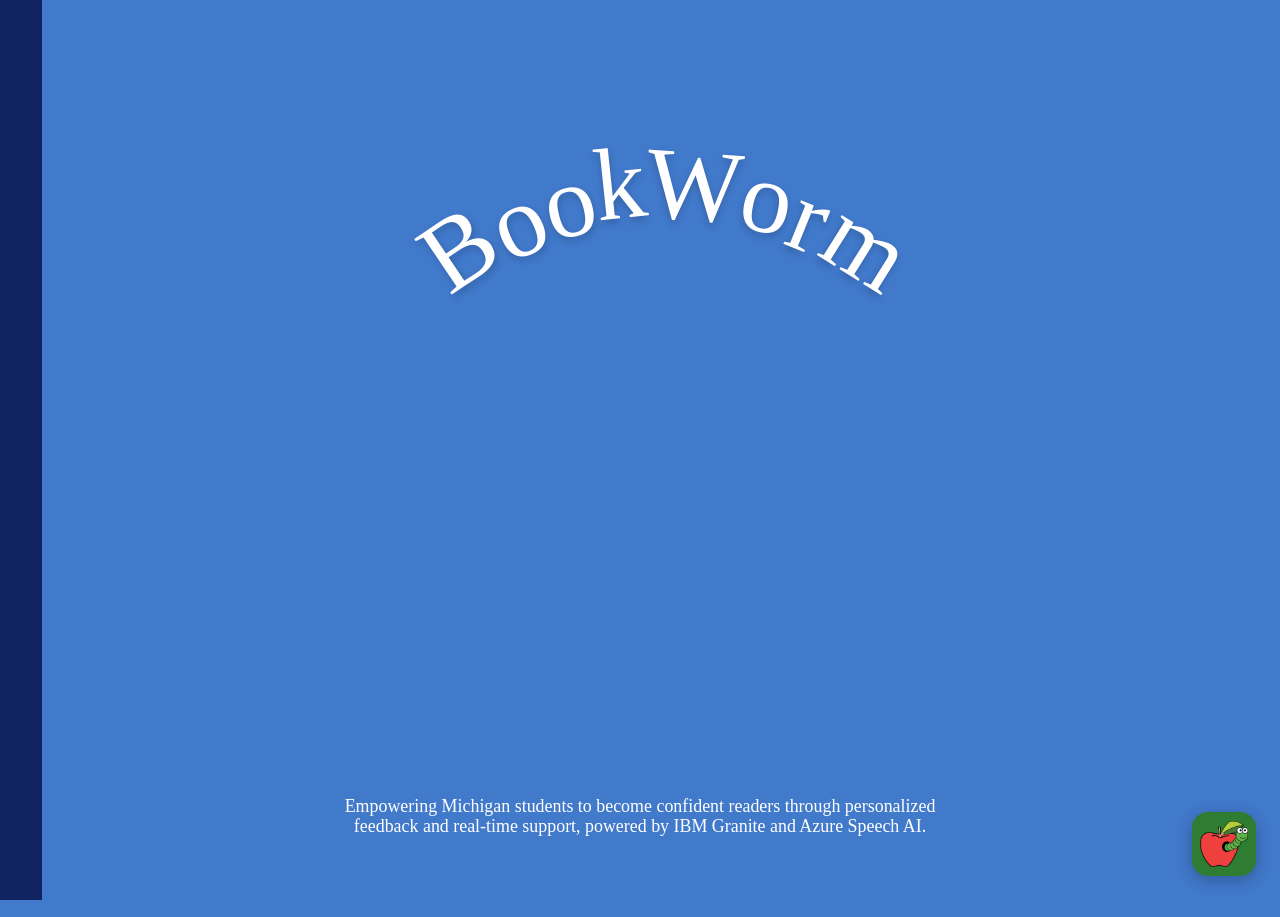
==== commit d60cf759: "updated" ====
--- a/readingai/frontend/index.html
+++ b/readingai/frontend/index.html
@@ -28,6 +28,11 @@
     <button onclick="closeBookworm()" style="margin-left:auto;background:rgba(255,255,255,0.2);border:none;color:white;border-radius:8px;padding:0.3rem 0.75rem;cursor:pointer;font-family:inherit;font-size:0.82rem;font-weight:600">Close</button>
   </div>
   <div class="bookworm-messages" id="bookwormMessages"></div>
+  <div class="bookworm-quick-btns" id="bookwormQuickBtns">
+    <button onclick="bookwormQuickAsk('What are my reading scores so far?')">📊 My scores</button>
+    <button onclick="bookwormQuickAsk('What words have I been struggling with?')">📝 Tricky words</button>
+    <button onclick="bookwormQuickAsk('How can I get better at reading?')">💡 Tips</button>
+  </div>
   <div class="bookworm-input-row">
     <input type="text" class="bookworm-input" id="bookwormInput" placeholder="Type or tap 🎙️ to speak..." onkeydown="if(event.key==='Enter')bookwormSend()" />
     <button class="bookworm-mic-btn" id="bookwormMicBtn" onclick="toggleBookwormMic()">🎙️</button>
@@ -38,6 +43,11 @@
 <button id="wormFab" onclick="openBookwormHelp()" title="Chat with BookWorm AI">
   <img src="assets/wormAi.png" alt="BookWorm AI" />
 </button>
+
+<div id="wormSpeechBubble" onclick="dismissWormBubble()">
+  <p id="wormSpeechText"></p>
+  <span class="worm-bubble-dismiss">Tap to chat →</span>
+</div>
 
 <div class="word-detail-modal" id="wordModal">
   <div class="word-detail-card">
@@ -137,6 +147,11 @@
       </button>
 
     </div>
+
+    <p class="privacy-link-row">
+      <button class="privacy-link" onclick="showScreen('privacyScreen')">🔒 Privacy & Data Use</button>
+    </p>
+
   </div>
 </div>
 
@@ -144,50 +159,54 @@
   <img src="assets/studentTest.png" alt="" style="position:absolute;right:80px;top:50%;transform:translateY(-50%);width:280px;opacity:0.9;pointer-events:none;z-index:0" />
   <div class="container" style="position:relative;z-index:1">
     <div class="card" style="margin-top:1rem">
-      <h2>Student Account</h2>
-      <p class="subtitle">Sign in to your account, or create a new one.</p>
+      <div class="lang-toggle">
+        <button class="lang-btn" id="langEn" onclick="setLanguage('en')">🇺🇸 English</button>
+        <button class="lang-btn" id="langEs" onclick="setLanguage('es')">🇲🇽 Español</button>
+      </div>
+      <h2 data-en="Student Account" data-es="Cuenta de Estudiante">Student Account</h2>
+      <p class="subtitle" data-en="Sign in to your account, or create a new one." data-es="Inicia sesión o crea una cuenta nueva.">Sign in to your account, or create a new one.</p>
 
       <div class="teacher-tabs" style="margin-bottom:1.25rem">
-        <button class="teacher-tab" id="tabSignUp" onclick="switchStudentTab('signup')">Sign Up</button>
-        <button class="teacher-tab active" id="tabSignIn" onclick="switchStudentTab('signin')">Sign In</button>
+        <button class="teacher-tab" id="tabSignUp" onclick="switchStudentTab('signup')" data-en="Sign Up" data-es="Registrarse">Sign Up</button>
+        <button class="teacher-tab active" id="tabSignIn" onclick="switchStudentTab('signin')" data-en="Sign In" data-es="Iniciar sesión">Sign In</button>
       </div>
 
       <div id="signUpForm" style="display:none">
         <div class="error-msg" id="signUpError"></div>
         <div class="form-group">
-          <label>Your first name</label>
+          <label data-en="Your first name" data-es="Tu nombre">Your first name</label>
           <input type="text" id="sName" placeholder="e.g. Marcus" />
         </div>
         <div class="form-group">
-          <label>Class code (from your teacher)</label>
+          <label data-en="Class code (from your teacher)" data-es="Código de clase (de tu maestra)">Class code (from your teacher)</label>
           <input type="text" class="code-input" id="sClassCode" placeholder="ABC123" maxlength="6" style="text-transform:uppercase" />
         </div>
         <div class="form-group">
-          <label>Email address</label>
+          <label data-en="Email address" data-es="Correo electrónico">Email address</label>
           <input type="email" id="sEmail" placeholder="you@email.com" />
         </div>
         <div class="form-group">
-          <label>Password</label>
+          <label data-en="Password" data-es="Contraseña">Password</label>
           <input type="password" id="sPassword" placeholder="At least 6 characters" />
         </div>
-        <button class="btn-primary" onclick="studentSignUp()">Create account</button>
+        <button class="btn-primary" onclick="studentSignUp()" data-en="Create account" data-es="Crear cuenta">Create account</button>
       </div>
 
       <div id="signInForm">
         <div class="error-msg" id="signInError"></div>
         <div class="form-group">
-          <label>Email address</label>
+          <label data-en="Email address" data-es="Correo electrónico">Email address</label>
           <input type="email" id="sEmailIn" placeholder="you@email.com" />
         </div>
         <div class="form-group">
-          <label>Password</label>
+          <label data-en="Password" data-es="Contraseña">Password</label>
           <input type="password" id="sPasswordIn" placeholder="Your password" />
         </div>
-        <button class="btn-primary" onclick="studentSignIn()">Sign in</button>
+        <button class="btn-primary" onclick="studentSignIn()" data-en="Sign in" data-es="Iniciar sesión">Sign in</button>
       </div>
 
       <div style="text-align:center;margin-top:1rem">
-        <button class="btn-secondary" onclick="showScreen('roleScreen')" style="width:auto">Back</button>
+        <button class="btn-secondary" onclick="showScreen('roleScreen')" style="width:auto" data-en="Back" data-es="Atrás">Back</button>
       </div>
     </div>
   </div>
@@ -302,8 +321,8 @@
       </div>
       <div class="mic-section">
         <button class="mic-btn" id="micBtn" onclick="toggleRecording()">🎙️</button>
-        <p class="mic-label" id="micLabel">Tap the microphone and read the passage out loud</p>
-        <div class="transcript-box" id="transcriptBox">Your reading will appear here as you speak...</div>
+        <p class="mic-label" id="micLabel" data-en="Tap the microphone and read the passage out loud" data-es="Toca el micrófono y lee el pasaje en voz alta">Tap the microphone and read the passage out loud</p>
+        <div class="transcript-box" id="transcriptBox" data-en="Your reading will appear here as you speak..." data-es="Tu lectura aparecerá aquí mientras hablas...">Your reading will appear here as you speak...</div>
         <p class="status-msg" id="statusMsg"></p>
         <div class="speaking-bar" id="speakingBar">🔊 MichiganReads AI is speaking...</div>
       </div>
@@ -325,32 +344,49 @@
       <div class="score-row">
         <div class="score-badge">
           <div class="num" id="scoreAccuracy">0</div>
-          <div class="lbl">Accuracy</div>
-          <span class="score-tip">How well you pronounced each word. Words scored below 75% show up in the cards below.</span>
+          <div class="lbl" data-en="Accuracy" data-es="Precisión">Accuracy</div>
+          <span class="score-tip" data-en="How well you pronounced each word. Words scored below 75% show up in the cards below." data-es="Qué tan bien pronunciaste cada palabra. Las palabras con menos de 75% aparecen en las tarjetas.">How well you pronounced each word. Words scored below 75% show up in the cards below.</span>
         </div>
         <div class="score-badge">
           <div class="num" id="scoreFluency">0</div>
-          <div class="lbl">Fluency</div>
-          <span class="score-tip" id="fluencyTip">How smoothly you read based on your speed vs. your grade's target.</span>
+          <div class="lbl" data-en="Fluency" data-es="Fluidez">Fluency</div>
+          <span class="score-tip" id="fluencyTip" data-en="How smoothly you read based on your speed vs. your grade's target." data-es="Qué tan fluidamente leíste según tu velocidad y el objetivo de tu grado.">How smoothly you read based on your speed vs. your grade's target.</span>
         </div>
         <div class="score-badge">
           <div class="num" id="scoreCompleteness">0</div>
-          <div class="lbl">Completeness</div>
-          <span class="score-tip">How much of the passage you read. Based on how many passage words you actually said.</span>
+          <div class="lbl" data-en="Completeness" data-es="Completitud">Completeness</div>
+          <span class="score-tip" data-en="How much of the passage you read. Based on how many passage words you actually said." data-es="Cuánto del pasaje leíste, según las palabras que dijiste en voz alta.">How much of the passage you read. Based on how many passage words you actually said.</span>
         </div>
         <div class="score-badge gold">
           <div class="num" id="scoreOverall">0</div>
-          <div class="lbl">Overall</div>
-          <span class="score-tip">Your average score — Accuracy + Fluency + Completeness divided by 3.</span>
-        </div>
-      </div>
+          <div class="lbl" data-en="Overall" data-es="Total">Overall</div>
+          <span class="score-tip" data-en="Your average score — Accuracy + Fluency + Completeness divided by 3." data-es="Tu puntuación promedio — Precisión + Fluidez + Completitud dividido entre 3.">Your average score — Accuracy + Fluency + Completeness divided by 3.</span>
+        </div>
+      </div>
+
+      <div id="scoreBreakdown" style="margin:0.75rem 0"></div>
 
       <div class="word-cards-section" id="wordCardsSection" style="display:none">
-        <div class="word-cards-label">Tap a word to learn more</div>
+        <div class="word-cards-label" data-en="Tap a word to learn more" data-es="Toca una palabra para aprender más">Tap a word to learn more</div>
         <div class="word-cards" id="wordCards"></div>
       </div>
 
+      <div id="phonicsSection" class="phonics-section" style="display:none">
+        <div class="phonics-header">📚 Phonics Focus</div>
+        <div class="phonics-subheader">You struggled with these spelling patterns — knowing the pattern helps you read new words too</div>
+        <div id="phonicsGroups"></div>
+      </div>
+
       <div class="ai-feedback-box" id="aiFeedbackBox"></div>
+
+      <div id="playbackSection" style="display:none;margin:1rem 0;background:#f5f7ff;border:1.5px solid #dce4f5;border-radius:12px;padding:0.85rem 1rem">
+        <div style="font-size:0.78rem;font-weight:700;color:#1a3a5c;margin-bottom:0.6rem">🎧 Your reading</div>
+        <audio id="playbackAudio" style="display:none" onended="document.getElementById('playbackBtn').textContent='▶️ Hear yourself'"></audio>
+        <div style="display:flex;align-items:center;gap:0.75rem;flex-wrap:wrap">
+          <button id="playbackBtn" class="btn-secondary" onclick="playBackRecording()" style="flex-shrink:0">▶️ Hear yourself</button>
+          <p style="font-size:0.78rem;color:#666;margin:0;line-height:1.4">Listen back and notice where you slowed down or stumbled — that's where to practice.</p>
+        </div>
+      </div>
 
       <div class="btn-row">
         <button class="btn-gold" onclick="speakFeedback()">🔊 Hear feedback</button>
@@ -461,12 +497,30 @@
           <input type="text" id="newBookTopic" placeholder="e.g. Nature" />
         </div>
         <div class="form-group">
+          <label>Source / paid library (optional)</label>
+          <div style="display:flex;gap:0.5rem;align-items:center;flex-wrap:wrap;margin-bottom:0.5rem">
+            <select id="newBookSourceService" style="flex:1;min-width:140px;padding:0.5rem 0.75rem;border:1.5px solid #e0e0e0;border-radius:8px;font-size:0.82rem;font-family:inherit;background:#fff;color:#1a1a1a" onchange="handleSourceServiceChange()">
+              <option value="">None / custom</option>
+              <option value="ReadWorks">ReadWorks</option>
+              <option value="NewsELA">NewsELA</option>
+              <option value="CommonLit">CommonLit</option>
+              <option value="Epic!">Epic!</option>
+              <option value="Raz-Kids">Raz-Kids</option>
+              <option value="Scholastic">Scholastic</option>
+              <option value="Project Gutenberg">Project Gutenberg</option>
+              <option value="Other">Other</option>
+            </select>
+            <input type="text" id="newBookSourceUrl" placeholder="Paste book URL (optional)" style="flex:2;min-width:180px;padding:0.5rem 0.75rem;border:1.5px solid #e0e0e0;border-radius:8px;font-size:0.82rem;font-family:inherit" />
+          </div>
+          <p id="sourceServiceNote" style="font-size:0.72rem;color:#888;margin-bottom:0.5rem;display:none"></p>
+        </div>
+        <div class="form-group">
           <label>Reading passage</label>
           <button id="gutenbergFetchBtn" style="display:none;width:100%;margin-bottom:0.6rem;padding:0.65rem;background:#e8f4e8;color:#2a7a4a;border:1.5px solid #a5d6a7;border-radius:8px;font-size:0.82rem;font-weight:600;cursor:pointer;font-family:inherit;text-align:left" onclick="fetchGutenbergText()">
             📖 Auto-fill text from Project Gutenberg (public domain classic)
           </button>
-          <textarea id="newBookText" placeholder="Paste a reading passage here. This can be from any source — a textbook, news article, classroom reader, or any book. For classic public domain books (pre-1928), use the auto-fill button above. Keep it to 2–4 sentences so students can read it out loud." rows="6" style="width:100%;padding:0.75rem 1rem;border:1.5px solid #e0e0e0;border-radius:10px;font-size:0.88rem;color:#1a1a1a;background:#fafafa;font-family:inherit;resize:vertical;outline:none"></textarea>
-          <p style="font-size:0.72rem;color:#aaa;margin-top:0.4rem">Tip: modern books (Dr. Seuss, Harry Potter, etc.) are under copyright and won't auto-fill — just copy and paste a paragraph from the book directly.</p>
+          <textarea id="newBookText" placeholder="Paste a reading passage here. This can be from your paid subscription (ReadWorks, Epic!, Raz-Kids, etc.) or any source — textbook, news article, classroom reader. For public domain classics, use the auto-fill button above. Long texts are split into rotating 120-word passages automatically." rows="6" style="width:100%;padding:0.75rem 1rem;border:1.5px solid #e0e0e0;border-radius:10px;font-size:0.88rem;color:#1a1a1a;background:#fafafa;font-family:inherit;resize:vertical;outline:none"></textarea>
+          <p style="font-size:0.72rem;color:#aaa;margin-top:0.4rem">Tip: paste the full chapter or article — the app automatically rotates through 120-word chunks so students never read the same section twice.</p>
         </div>
         <div style="display:flex;gap:0.6rem">
           <button class="btn-primary" onclick="addBook()" style="flex:1">Save to library</button>
@@ -480,6 +534,7 @@
 
     <div class="card" id="studentsDashboard" style="display:none">
       <div id="dashboardHeader"></div>
+      <div id="liveSection"></div>
       <div id="analyticsOverview"></div>
       <div id="analyticsWords"></div>
       <div class="teacher-tabs" id="teacherTabs"></div>
@@ -509,6 +564,94 @@
         <div id="comprehensionResultMsg" style="font-size:0.95rem;color:#555;font-weight:600;margin-bottom:1.25rem"></div>
         <button class="btn-primary" onclick="comprehensionDone()">Continue →</button>
       </div>
+    </div>
+  </div>
+</div>
+
+<div class="screen" id="privacyScreen">
+  <div class="container" style="max-width:680px">
+    <div class="card" style="padding:2rem">
+
+      <button class="btn-secondary" onclick="showScreen('roleScreen')" style="width:auto;margin-bottom:1.5rem">← Back</button>
+
+      <h2 style="margin-bottom:0.25rem">Privacy &amp; Data Use</h2>
+      <p style="font-size:0.82rem;color:#888;margin-bottom:1.75rem">Last updated: May 2026 · BookWorm / MichiganReads AI</p>
+
+      <div class="privacy-section">
+        <h3>Who this app is for</h3>
+        <p>BookWorm is designed for Michigan elementary school students in grades 3–7, their teachers, and their families. Because we serve children, we take data privacy seriously and comply with the <strong>Children's Online Privacy Protection Act (COPPA)</strong>, the <strong>Family Educational Rights and Privacy Act (FERPA)</strong>, and the <strong>Michigan Student Data Privacy Act</strong>.</p>
+      </div>
+
+      <div class="privacy-section">
+        <h3>What we collect</h3>
+        <ul class="privacy-list">
+          <li><strong>Account information</strong> — student name, grade level, and email address used to create an account.</li>
+          <li><strong>Voice audio</strong> — when a student reads aloud, their voice is captured and sent to Microsoft Azure for pronunciation analysis. The audio is processed in real time and is not stored permanently by BookWorm.</li>
+          <li><strong>Reading scores</strong> — accuracy, fluency, and completeness scores generated from each reading session are stored so students and teachers can track progress over time.</li>
+          <li><strong>Chat messages</strong> — conversations with Bookworm (our AI reading tutor) are stored to provide continuity across sessions and help Bookworm remember a student's progress.</li>
+          <li><strong>Comprehension and confidence responses</strong> — answers to comprehension questions and how a student reported feeling about a reading session are stored as part of their learning record.</li>
+          <li><strong>Difficult words</strong> — words a student mispronounced are logged to identify patterns and guide practice over time.</li>
+        </ul>
+      </div>
+
+      <div class="privacy-section">
+        <h3>Who receives student data</h3>
+        <p>To provide its features, BookWorm shares data with the following trusted services. No data is ever sold or used for advertising.</p>
+        <div class="privacy-vendor-grid">
+          <div class="privacy-vendor">
+            <div class="privacy-vendor-name">Microsoft Azure</div>
+            <div class="privacy-vendor-desc">Processes voice audio for pronunciation scoring and powers the Bookworm microphone. Audio is analyzed in real time and not retained.</div>
+          </div>
+          <div class="privacy-vendor">
+            <div class="privacy-vendor-name">IBM watsonx (Granite)</div>
+            <div class="privacy-vendor-desc">Receives student name, grade, reading scores, and mispronounced words to generate personalized reading feedback and teacher reports.</div>
+          </div>
+          <div class="privacy-vendor">
+            <div class="privacy-vendor-name">Google Cloud TTS</div>
+            <div class="privacy-vendor-desc">Converts Bookworm's text responses into spoken audio. Receives only the text of Bookworm's messages, not student data.</div>
+          </div>
+          <div class="privacy-vendor">
+            <div class="privacy-vendor-name">Groq (Llama 3.1)</div>
+            <div class="privacy-vendor-desc">Powers Bookworm conversation summaries. Receives anonymized conversation excerpts to generate brief session notes.</div>
+          </div>
+          <div class="privacy-vendor">
+            <div class="privacy-vendor-name">Supabase</div>
+            <div class="privacy-vendor-desc">Stores all account data, reading sessions, and Bookworm conversation summaries securely in a US-based database.</div>
+          </div>
+        </div>
+      </div>
+
+      <div class="privacy-section">
+        <h3>How long data is kept</h3>
+        <p>Student data is retained for the duration of the school year and deleted upon request. Teachers can request deletion of any student's data at any time. We do not keep data longer than necessary.</p>
+      </div>
+
+      <div class="privacy-section">
+        <h3>Your rights</h3>
+        <ul class="privacy-list">
+          <li><strong>Parents</strong> have the right under COPPA and FERPA to review, correct, or delete their child's data.</li>
+          <li><strong>Teachers</strong> can remove a student from their class at any time, which stops new data collection for that student.</li>
+          <li><strong>Students</strong> can ask their teacher or a parent to request data deletion on their behalf.</li>
+        </ul>
+      </div>
+
+      <div class="privacy-section">
+        <h3>What we do not do</h3>
+        <ul class="privacy-list">
+          <li>We do not sell student data to any third party.</li>
+          <li>We do not use student data to serve advertising.</li>
+          <li>We do not share data with any party not listed above.</li>
+          <li>We do not use student data to train AI models without explicit consent.</li>
+        </ul>
+      </div>
+
+      <div class="privacy-section" style="background:#f0f5ff;border-radius:12px;padding:1.25rem;margin-top:1.75rem;border-left:4px solid #1a3a5c">
+        <h3 style="margin-top:0">Contact us</h3>
+        <p style="margin-bottom:0">To request data deletion, ask a privacy question, or report a concern, email us at <strong>privacy@michiganreads.ai</strong>. We will respond within 5 business days.</p>
+      </div>
+
+      <button class="btn-primary" onclick="showScreen('roleScreen')" style="margin-top:1.75rem">Done</button>
+
     </div>
   </div>
 </div>
--- a/readingai/frontend/css/styles.css
+++ b/readingai/frontend/css/styles.css
@@ -436,17 +436,67 @@
   gap: 0.6rem;
 }
 
+.phonics-section {
+  background: #fffbf0;
+  border: 1.5px solid #f0e0a0;
+  border-radius: 14px;
+  padding: 1rem 1.1rem;
+  margin-bottom: 1.25rem;
+}
+.phonics-header {
+  font-size: 0.95rem;
+  font-weight: 800;
+  color: #1a3a5c;
+  margin-bottom: 0.2rem;
+}
+.phonics-subheader {
+  font-size: 0.75rem;
+  color: #888;
+  margin-bottom: 0.85rem;
+  line-height: 1.4;
+}
+.phonics-group {
+  background: white;
+  border-radius: 10px;
+  padding: 0.7rem 0.9rem;
+  margin-bottom: 0.6rem;
+  border-left: 4px solid #f0a500;
+}
+.phonics-group:last-child { margin-bottom: 0; }
+.phonics-pattern-name {
+  font-size: 0.82rem;
+  font-weight: 700;
+  color: #1a3a5c;
+  margin-bottom: 0.25rem;
+}
+.phonics-words {
+  font-size: 0.9rem;
+  font-weight: 600;
+  color: #c62828;
+  margin-bottom: 0.3rem;
+}
+.phonics-tip {
+  font-size: 0.78rem;
+  color: #555;
+  line-height: 1.4;
+}
+
 .word-card {
   background: white;
   border: 1.5px solid #e0e0e0;
   border-radius: 14px;
+  padding: 0;
+  cursor: pointer;
+  transition: box-shadow 0.2s, border-color 0.2s;
+  text-align: center;
+  min-height: 130px;
+  position: relative;
+}
+.word-card-front {
   padding: 1rem;
-  cursor: pointer;
-  transition: all 0.2s;
-  text-align: center;
-}
-
-.word-card:hover { border-color: #1a3a5c; background: #f0f5ff; transform: translateY(-2px); }
+}
+
+.word-card:hover { border-color: #1a3a5c; box-shadow: 0 4px 16px rgba(26,58,92,0.12); }
 .word-card.bad { border-color: #e74c3c; background: #fff5f5; }
 .word-card.ok { border-color: #f0a500; background: #fffbf0; }
 
@@ -495,9 +545,41 @@
   box-shadow: 0 8px 40px rgba(0,0,0,0.2);
 }
 
-.word-detail-word { font-size: 2rem; font-weight: 800; color: #1a3a5c; margin-bottom: 0.15rem; }
+.word-detail-word { font-size: 2rem; font-weight: 800; color: #1a3a5c; margin-bottom: 0.15rem; display: flex; flex-wrap: wrap; align-items: center; justify-content: center; gap: 0.15rem; }
 .word-detail-pos { font-size: 0.82rem; color: #888; font-style: italic; margin-bottom: 0.25rem; }
 .word-detail-phonetic { font-size: 1rem; color: #f0a500; font-weight: 600; margin-bottom: 0.75rem; }
+
+.syllable-bubble {
+  display: inline-block;
+  padding: 0.25rem 0.65rem;
+  background: #eef2ff;
+  border-radius: 14px;
+  font-size: 1.7rem;
+  font-weight: 800;
+  color: #1a3a5c;
+  border: 2px solid transparent;
+  transition: transform 0.18s cubic-bezier(0.34,1.56,0.64,1), background 0.18s ease, color 0.18s ease, box-shadow 0.18s ease;
+}
+.syllable-bubble.syl-active {
+  background: #f0a500;
+  color: #fff;
+  transform: scale(1.22) translateY(-5px);
+  border-color: #c8880a;
+  box-shadow: 0 6px 18px rgba(240,165,0,0.38);
+}
+.syllable-bubble.syl-done {
+  background: #e8f5e9;
+  color: #2e7d32;
+  border-color: #a5d6a7;
+}
+.syllable-dot {
+  display: inline-block;
+  font-size: 1.1rem;
+  color: #ccc;
+  margin: 0 0.1rem;
+  align-self: center;
+  user-select: none;
+}
 
 .word-detail-score {
   display: inline-block;
@@ -588,6 +670,31 @@
 }
 
 .teacher-tab.active { background: #1a3a5c; color: white; border-color: #1a3a5c; }
+
+/* Language toggle */
+.lang-toggle {
+  display: flex;
+  gap: 0.5rem;
+  justify-content: center;
+  margin-bottom: 1.25rem;
+}
+.lang-btn {
+  padding: 0.45rem 1.1rem;
+  border: 2px solid #e0e0e0;
+  border-radius: 20px;
+  background: white;
+  font-size: 0.85rem;
+  font-weight: 600;
+  cursor: pointer;
+  color: #888;
+  font-family: inherit;
+  transition: all 0.18s ease;
+}
+.lang-btn.lang-active {
+  background: #1a3a5c;
+  color: white;
+  border-color: #1a3a5c;
+}
 
 .student-card {
   background: white;
@@ -1148,6 +1255,27 @@
   align-self: flex-end;
   border-bottom-right-radius: 4px;
 }
+.bookworm-quick-btns {
+  display: flex;
+  gap: 0.4rem;
+  padding: 0.5rem 0.75rem 0;
+  flex-wrap: wrap;
+  flex-shrink: 0;
+}
+.bookworm-quick-btns button {
+  background: #f0f5ff;
+  border: 1.5px solid #c8d8f0;
+  border-radius: 20px;
+  font-size: 0.72rem;
+  font-family: inherit;
+  color: #1a3a5c;
+  padding: 0.3rem 0.7rem;
+  cursor: pointer;
+  transition: background 0.15s;
+  white-space: nowrap;
+}
+.bookworm-quick-btns button:hover { background: #dce8ff; }
+
 .bookworm-input-row {
   display: flex;
   align-items: center;
@@ -1228,6 +1356,59 @@
 }
 #wormFab:hover { background: #1b5e20; transform: scale(1.08); }
 #wormFab img { width: 100%; height: 100%; object-fit: contain; }
+
+#wormSpeechBubble {
+  display: none;
+  position: fixed;
+  bottom: 20px;
+  right: 100px;
+  max-width: 240px;
+  background: white;
+  border: 2px solid #2e7d32;
+  border-radius: 16px 16px 4px 16px;
+  padding: 0.75rem 1rem;
+  box-shadow: 0 4px 20px rgba(0,0,0,0.15);
+  z-index: 9998;
+  cursor: pointer;
+  animation: bubblePop 0.25s ease;
+}
+#wormSpeechBubble::after {
+  content: '';
+  position: absolute;
+  bottom: 14px;
+  right: -10px;
+  border-width: 8px 0 8px 10px;
+  border-style: solid;
+  border-color: transparent transparent transparent #2e7d32;
+}
+#wormSpeechBubble::before {
+  content: '';
+  position: absolute;
+  bottom: 16px;
+  right: -7px;
+  border-width: 6px 0 6px 8px;
+  border-style: solid;
+  border-color: transparent transparent transparent white;
+  z-index: 1;
+}
+#wormSpeechBubble p {
+  margin: 0 0 0.4rem;
+  font-size: 0.85rem;
+  color: #1a1a1a;
+  line-height: 1.45;
+  font-family: inherit;
+}
+.worm-bubble-dismiss {
+  font-size: 0.72rem;
+  color: #2e7d32;
+  font-weight: 700;
+  display: block;
+  text-align: right;
+}
+@keyframes bubblePop {
+  from { opacity: 0; transform: scale(0.85) translateX(10px); }
+  to   { opacity: 1; transform: scale(1) translateX(0); }
+}
 
 /* Progress screen */
 .progress-loading { color: #aaa; font-size: 0.88rem; padding: 1rem 0; }
@@ -1735,6 +1916,83 @@
   color: #555;
 }
 
+/* Live reading dashboard */
+.live-section {
+  background: #f0fff4;
+  border: 1.5px solid #a5d6a7;
+  border-radius: 12px;
+  padding: 0.75rem 1rem;
+  margin-bottom: 1rem;
+}
+.live-header {
+  display: flex;
+  align-items: center;
+  gap: 0.5rem;
+  margin-bottom: 0.6rem;
+}
+.live-title {
+  font-size: 0.85rem;
+  font-weight: 700;
+  color: #2e7d32;
+}
+.live-count {
+  font-size: 0.75rem;
+  color: #888;
+  margin-left: auto;
+}
+.live-readers {
+  display: flex;
+  flex-wrap: wrap;
+  gap: 0.5rem;
+}
+.live-reader-chip {
+  display: flex;
+  flex-direction: column;
+  background: white;
+  border-radius: 10px;
+  padding: 0.4rem 0.75rem;
+  border: 1.5px solid #c8e6c9;
+  min-width: 120px;
+}
+.live-reader-name {
+  font-size: 0.82rem;
+  font-weight: 700;
+  color: #1a3a5c;
+}
+.live-reader-book {
+  font-size: 0.72rem;
+  color: #888;
+  white-space: nowrap;
+  overflow: hidden;
+  text-overflow: ellipsis;
+  max-width: 160px;
+}
+.pulse-dot {
+  display: inline-block;
+  width: 10px;
+  height: 10px;
+  background: #2e7d32;
+  border-radius: 50%;
+  animation: pulse-live 1.4s ease-in-out infinite;
+  flex-shrink: 0;
+}
+@keyframes pulse-live {
+  0%, 100% { transform: scale(1); opacity: 1; }
+  50%       { transform: scale(1.5); opacity: 0.5; }
+}
+
+/* Reading level badges */
+.level-badge {
+  display: inline-block;
+  font-size: 0.72rem;
+  font-weight: 600;
+  padding: 0.15rem 0.5rem;
+  border-radius: 6px;
+  margin-left: 0.4rem;
+}
+.level-match { background: #e8f5e9; color: #2e7d32; }
+.level-hard  { background: #fff3cd; color: #856404; }
+
 /* Bookworm chat panel */
 .bookworm-panel {
   position: fixed;
@@ -2301,7 +2559,6 @@
 .progress-bar-fill {
   width: 100%;
   border-radius: 6px 6px 0 0;
-  transition: height 0.4s ease;
 }
 
 .progress-bar-label {
@@ -2513,3 +2770,295 @@
   font-size: 0.78rem;
   color: #666;
 }
+
+/* ── Privacy page ──────────────────────────────────────────────────────────── */
+.privacy-link-row {
+  position: fixed;
+  bottom: 1.5rem;
+  left: 0;
+  right: 0;
+  text-align: center;
+}
+.privacy-link {
+  background: white;
+  border: 1.5px solid #dde3ec;
+  border-radius: 20px;
+  font-size: 0.8rem;
+  color: #888;
+  cursor: pointer;
+  font-family: inherit;
+  padding: 0.4rem 1rem;
+  transition: color 0.2s, border-color 0.2s;
+}
+.privacy-link:hover { color: #1a3a5c; border-color: #1a3a5c; }
+
+.privacy-section {
+  margin-bottom: 1.5rem;
+}
+.privacy-section h3 {
+  font-size: 0.95rem;
+  font-weight: 700;
+  color: #1a3a5c;
+  margin-bottom: 0.5rem;
+}
+.privacy-section p {
+  font-size: 0.85rem;
+  color: #444;
+  line-height: 1.65;
+  margin: 0;
+}
+.privacy-list {
+  font-size: 0.85rem;
+  color: #444;
+  line-height: 1.65;
+  padding-left: 1.25rem;
+  margin: 0;
+}
+.privacy-list li { margin-bottom: 0.5rem; }
+.privacy-list li:last-child { margin-bottom: 0; }
+
+.privacy-vendor-grid {
+  display: flex;
+  flex-direction: column;
+  gap: 0.6rem;
+  margin-top: 0.75rem;
+}
+.privacy-vendor {
+  background: #f8f9ff;
+  border: 1px solid #e8eeff;
+  border-radius: 10px;
+  padding: 0.75rem 1rem;
+}
+.privacy-vendor-name {
+  font-size: 0.82rem;
+  font-weight: 700;
+  color: #1a3a5c;
+  margin-bottom: 0.2rem;
+}
+.privacy-vendor-desc {
+  font-size: 0.78rem;
+  color: #666;
+  line-height: 1.5;
+}
+
+/* ── Bookworm confidence check-in ──────────────────────────────────────────── */
+.confidence-btns {
+  display: flex;
+  gap: 0.4rem;
+  margin-top: 0.6rem;
+  flex-wrap: wrap;
+}
+.confidence-btns button {
+  background: #fff;
+  border: 1.5px solid #a5d6a7;
+  border-radius: 20px;
+  padding: 0.35rem 0.85rem;
+  font-size: 0.82rem;
+  font-weight: 600;
+  cursor: pointer;
+  font-family: inherit;
+  color: #1b5e20;
+  transition: background 0.15s, transform 0.1s;
+}
+.confidence-btns button:hover {
+  background: #e8f5e9;
+  transform: scale(1.05);
+}
+
+/* ── Hidden-struggle student card ──────────────────────────────────────────── */
+.soc-hidden-struggle {
+  border: 1.5px solid #f0a500 !important;
+  background: #fffbf0 !important;
+}
+
+/* ── Score breakdown panel ─────────────────────────────────────────────────── */
+.score-breakdown-toggle {
+  width: 100%;
+  background: #f5f7ff;
+  border: 1.5px solid #dce4f5;
+  border-radius: 10px;
+  padding: 0.65rem 1rem;
+  font-size: 0.85rem;
+  font-weight: 600;
+  color: #1a3a5c;
+  cursor: pointer;
+  text-align: left;
+  font-family: inherit;
+  transition: background 0.2s;
+}
+.score-breakdown-toggle:hover { background: #e8eeff; }
+
+.score-breakdown-panel {
+  background: #f9fbff;
+  border: 1.5px solid #dce4f5;
+  border-top: none;
+  border-radius: 0 0 10px 10px;
+  padding: 0.75rem 1rem;
+  display: flex;
+  flex-direction: column;
+  gap: 0.85rem;
+  animation: bubble-rise 0.2s ease;
+}
+
+.breakdown-row {
+  display: flex;
+  gap: 0.75rem;
+  align-items: flex-start;
+}
+
+.breakdown-icon {
+  font-size: 1.3rem;
+  flex-shrink: 0;
+  width: 2rem;
+  text-align: center;
+  padding-top: 0.05rem;
+}
+
+.breakdown-label {
+  font-size: 0.82rem;
+  font-weight: 700;
+  color: #1a3a5c;
+  margin-bottom: 0.2rem;
+}
+
+.breakdown-text {
+  font-size: 0.8rem;
+  color: #555;
+  line-height: 1.5;
+}
+
+.overall-row {
+  border-top: 1px solid #e0e8f8;
+  padding-top: 0.75rem;
+}
+
+/* ── Score count-up animation ──────────────────────────────────────────────── */
+.score-badge .num {
+  display: inline-block;
+  transition: transform 0.15s ease;
+}
+.score-badge .num.pop {
+  transform: scale(1.35);
+}
+
+/* ── Confetti ──────────────────────────────────────────────────────────────── */
+.confetti-piece {
+  position: fixed;
+  width: 10px;
+  height: 10px;
+  border-radius: 2px;
+  pointer-events: none;
+  z-index: 99999;
+  animation: confetti-fall var(--dur, 1.4s) ease-in forwards;
+}
+@keyframes confetti-fall {
+  0%   { transform: translateY(0) rotate(0deg) scale(1); opacity: 1; }
+  80%  { opacity: 1; }
+  100% { transform: translateY(var(--dy, 600px)) rotate(var(--rot, 360deg)) scale(0.6); opacity: 0; }
+}
+
+/* ── Word card flip ────────────────────────────────────────────────────────── */
+.word-card {
+  perspective: 700px;
+  cursor: pointer;
+}
+.word-card-inner {
+  position: relative;
+  width: 100%;
+  height: 100%;
+  transform-style: preserve-3d;
+  transition: transform 0.45s cubic-bezier(0.4, 0, 0.2, 1);
+}
+.word-card.flipped .word-card-inner {
+  transform: rotateY(180deg);
+}
+.word-card-front,
+.word-card-back {
+  backface-visibility: hidden;
+  -webkit-backface-visibility: hidden;
+}
+.word-card-back {
+  position: absolute;
+  inset: 0;
+  transform: rotateY(180deg);
+  display: flex;
+  flex-direction: column;
+  align-items: center;
+  justify-content: center;
+  padding: 0.6rem;
+  background: #1a3a5c;
+  border-radius: inherit;
+  color: #fff;
+  font-size: 0.82rem;
+  line-height: 1.45;
+  text-align: center;
+  gap: 0.4rem;
+}
+.word-card-back .back-word { font-size: 1rem; font-weight: 800; }
+.word-card-back .back-def  { opacity: 0.9; }
+
+/* ── Bookworm panel spring open ────────────────────────────────────────────── */
+.bookworm-panel {
+  transition: transform 0.35s cubic-bezier(0.34, 1.56, 0.64, 1), opacity 0.25s ease !important;
+}
+
+/* ── Bookworm chat bubble slide-up ─────────────────────────────────────────── */
+@keyframes bubble-rise {
+  from { opacity: 0; transform: translateY(10px); }
+  to   { opacity: 1; transform: translateY(0); }
+}
+.bookworm-bubble {
+  animation: bubble-rise 0.22s ease forwards;
+}
+
+/* ── Mic ripple ────────────────────────────────────────────────────────────── */
+.mic-btn.recording,
+.bookworm-mic-btn.listening {
+  position: relative;
+  overflow: visible;
+}
+.mic-btn.recording::after,
+.bookworm-mic-btn.listening::after {
+  content: '';
+  position: absolute;
+  inset: -4px;
+  border-radius: 50%;
+  border: 3px solid #e74c3c;
+  animation: mic-ripple 1s ease-out infinite;
+  pointer-events: none;
+}
+@keyframes mic-ripple {
+  0%   { transform: scale(1); opacity: 0.8; }
+  100% { transform: scale(1.7); opacity: 0; }
+}
+
+/* ── Progress chart bar stagger ────────────────────────────────────────────── */
+@keyframes bar-grow {
+  from { height: 0 !important; }
+  to   { height: var(--h); }
+}
+.progress-bar-fill {
+  animation: bar-grow 0.55s ease forwards;
+  animation-delay: var(--delay, 0s);
+  height: 0 !important;
+}
+
+/* ── Screen slide transition ───────────────────────────────────────────────── */
+@keyframes screen-in {
+  from { opacity: 0; transform: translateY(18px); }
+  to   { opacity: 1; transform: translateY(0); }
+}
+.screen.active {
+  animation: screen-in 0.35s ease forwards;
+}
+
+/* ── Score badge pop-in on feedback reveal ─────────────────────────────────── */
+@keyframes badge-pop {
+  0%   { transform: scale(0.7); opacity: 0; }
+  70%  { transform: scale(1.1); }
+  100% { transform: scale(1);   opacity: 1; }
+}
+.score-badge.animate-in {
+  animation: badge-pop 0.4s cubic-bezier(0.34, 1.56, 0.64, 1) forwards;
+}
+.score-badge { opacity: 1; }
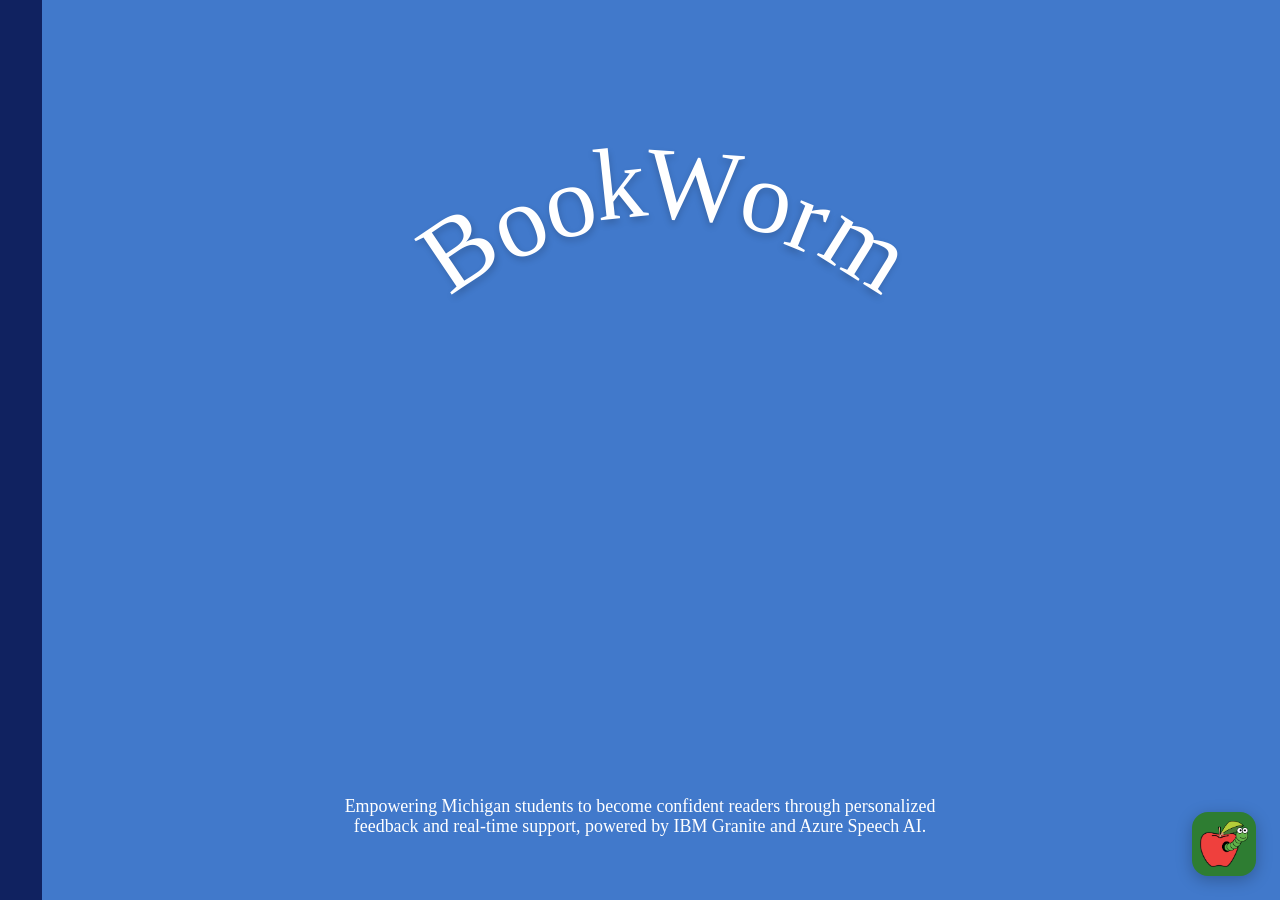
==== commit 461b0e24: "Merge branch 'main' into ali" ====
--- a/readingai/frontend/index.html
+++ b/readingai/frontend/index.html
@@ -6,6 +6,7 @@
 <title>MichiganReads AI</title>
 <script src="https://aka.ms/csspeech/jsbrowserpackageraw"></script>
 <script src="https://cdn.jsdelivr.net/npm/@supabase/supabase-js@2"></script>
+<script src="https://cdn.jsdelivr.net/npm/chart.js@4"></script>
 <link rel="stylesheet" href="css/styles.css">
 </head>
 <body class="splash-active">
@@ -221,6 +222,10 @@
       </div>
       <div id="progressStreak"></div>
       <div id="progressStats"></div>
+      <div id="progressChartWrap" style="display:none;margin:1.25rem 0">
+        <h3 style="font-size:0.95rem;color:#555;margin-bottom:0.75rem">Score Over Time</h3>
+        <canvas id="progressChart" height="180"></canvas>
+      </div>
       <div id="progressLevel"></div>
       <div id="progressWordBtn"></div>
       <div id="progressList"></div>
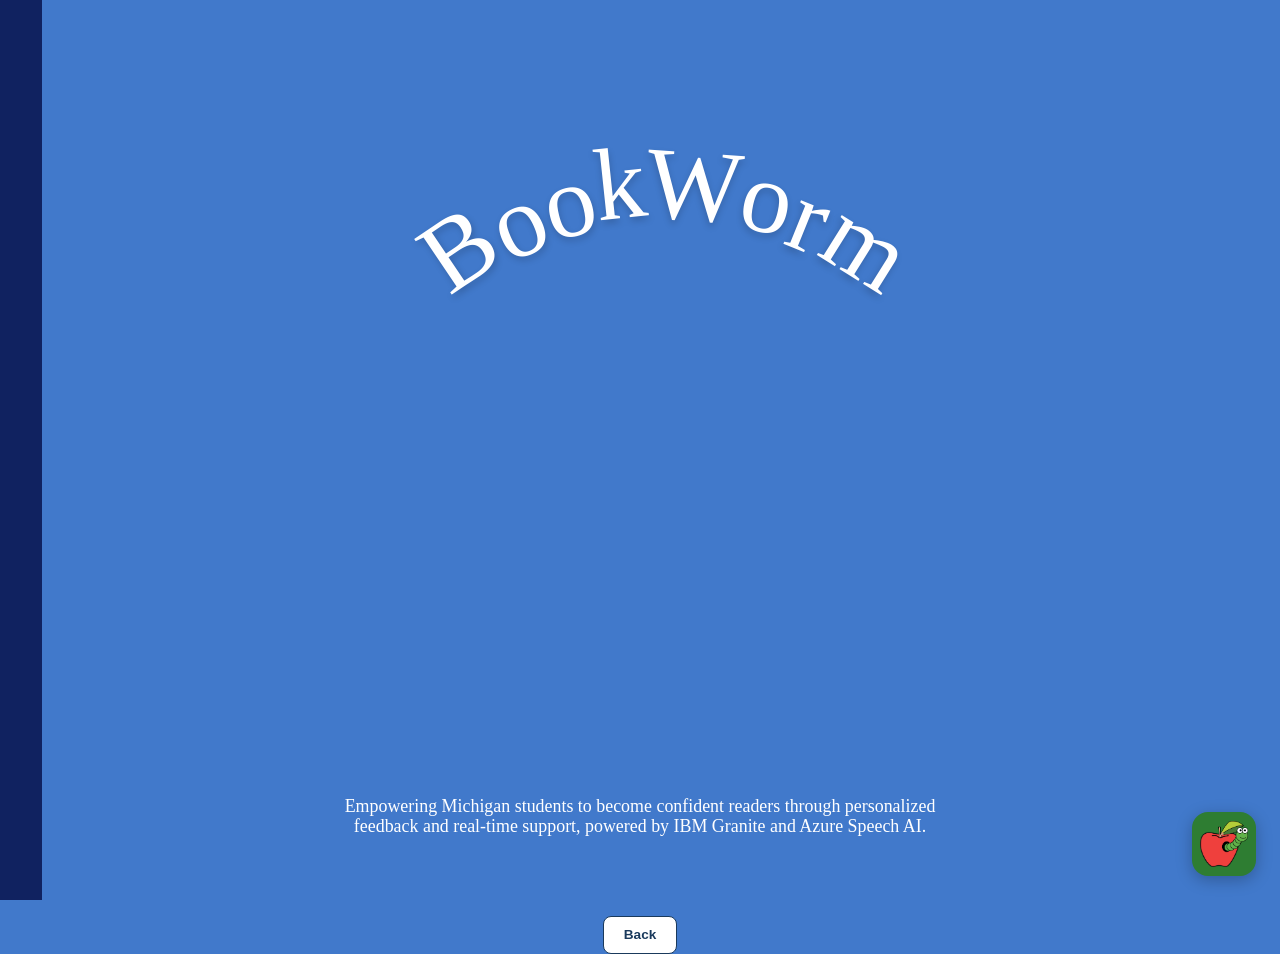
==== commit 6db03951: "Updated dashboard and progress UI" ====
--- a/readingai/frontend/index.html
+++ b/readingai/frontend/index.html
@@ -156,55 +156,179 @@
   </div>
 </div>
 
-<div class="screen" id="studentAuthScreen" style="position:relative">
-  <img src="assets/studentTest.png" alt="" style="position:absolute;right:80px;top:50%;transform:translateY(-50%);width:280px;opacity:0.9;pointer-events:none;z-index:0" />
-  <div class="container" style="position:relative;z-index:1">
-    <div class="card" style="margin-top:1rem">
-      <div class="lang-toggle">
-        <button class="lang-btn" id="langEn" onclick="setLanguage('en')">🇺🇸 English</button>
-        <button class="lang-btn" id="langEs" onclick="setLanguage('es')">🇲🇽 Español</button>
-      </div>
-      <h2 data-en="Student Account" data-es="Cuenta de Estudiante">Student Account</h2>
-      <p class="subtitle" data-en="Sign in to your account, or create a new one." data-es="Inicia sesión o crea una cuenta nueva.">Sign in to your account, or create a new one.</p>
-
-      <div class="teacher-tabs" style="margin-bottom:1.25rem">
-        <button class="teacher-tab" id="tabSignUp" onclick="switchStudentTab('signup')" data-en="Sign Up" data-es="Registrarse">Sign Up</button>
-        <button class="teacher-tab active" id="tabSignIn" onclick="switchStudentTab('signin')" data-en="Sign In" data-es="Iniciar sesión">Sign In</button>
-      </div>
-
-      <div id="signUpForm" style="display:none">
-        <div class="error-msg" id="signUpError"></div>
-        <div class="form-group">
-          <label data-en="Your first name" data-es="Tu nombre">Your first name</label>
-          <input type="text" id="sName" placeholder="e.g. Marcus" />
-        </div>
-        <div class="form-group">
-          <label data-en="Class code (from your teacher)" data-es="Código de clase (de tu maestra)">Class code (from your teacher)</label>
-          <input type="text" class="code-input" id="sClassCode" placeholder="ABC123" maxlength="6" style="text-transform:uppercase" />
-        </div>
-        <div class="form-group">
-          <label data-en="Email address" data-es="Correo electrónico">Email address</label>
-          <input type="email" id="sEmail" placeholder="you@email.com" />
-        </div>
-        <div class="form-group">
-          <label data-en="Password" data-es="Contraseña">Password</label>
-          <input type="password" id="sPassword" placeholder="At least 6 characters" />
-        </div>
-        <button class="btn-primary" onclick="studentSignUp()" data-en="Create account" data-es="Crear cuenta">Create account</button>
-      </div>
-
+<div class="screen" id="studentAuthScreen" style="position:relative;background:#4B7FD1">
+
+  <!-- KEEPING STICKY NOTE -->
+  <img src="assets/studentTest.png" alt=""
+    style="position:absolute;right:80px;top:50%;transform:translateY(-50%);
+    width:280px;opacity:0.9;pointer-events:none;z-index:0" />
+
+  <div style="
+    min-height:100vh;
+    display:flex;
+    justify-content:center;
+    align-items:center;
+    position:relative;
+    z-index:1;
+    padding:2rem;
+  ">
+
+    <div style="
+      width:650px;
+      background:#E9ECF7;
+      border-radius:32px;
+      padding:3rem 3.5rem;
+      box-shadow:0 8px 18px rgba(0,0,0,0.15);
+      position:relative;
+    ">
+
+      <!-- LANGUAGE TOGGLE -->
+      <div class="lang-toggle" style="position:absolute;top:20px;right:20px">
+        <button class="lang-btn" id="langEn" onclick="setLanguage('en')">🇺🇸</button>
+        <button class="lang-btn" id="langEs" onclick="setLanguage('es')">🇲🇽</button>
+      </div>
+
+      <h2 style="
+        text-align:center;
+        font-family:'Marker Felt', cursive;
+        font-size:4rem;
+        color:#0D1843;
+        margin-bottom:2.5rem;
+        line-height:1;
+      ">
+        Student Sign-in
+      </h2>
+
+      <!-- SIGN IN FORM -->
       <div id="signInForm">
+
         <div class="error-msg" id="signInError"></div>
-        <div class="form-group">
-          <label data-en="Email address" data-es="Correo electrónico">Email address</label>
-          <input type="email" id="sEmailIn" placeholder="you@email.com" />
-        </div>
-        <div class="form-group">
-          <label data-en="Password" data-es="Contraseña">Password</label>
-          <input type="password" id="sPasswordIn" placeholder="Your password" />
-        </div>
-        <button class="btn-primary" onclick="studentSignIn()" data-en="Sign in" data-es="Iniciar sesión">Sign in</button>
-      </div>
+
+        <div style="margin-bottom:2rem">
+          <label style="
+            display:block;
+            margin-bottom:0.7rem;
+            font-family:'Marker Felt', cursive;
+            font-size:2rem;
+            color:#0D1843;
+          ">
+            Email address
+          </label>
+
+          <input
+            type="email"
+            id="sEmailIn"
+            placeholder=""
+            style="
+              width:100%;
+              height:72px;
+              border:4px solid #0D1843;
+              border-radius:24px;
+              background:white;
+              padding:0 1.25rem;
+              font-size:1rem;
+              font-family:inherit;
+              outline:none;
+              color:#111;
+            "
+          />
+        </div>
+
+        <div style="margin-bottom:2rem">
+          <label style="
+            display:block;
+            margin-bottom:0.7rem;
+            font-family:'Marker Felt', cursive;
+            font-size:2rem;
+            color:#0D1843;
+          ">
+            Password
+          </label>
+
+          <input
+            type="password"
+            id="sPasswordIn"
+            placeholder=""
+            style="
+              width:100%;
+              height:72px;
+              border:4px solid #0D1843;
+              border-radius:24px;
+              background:white;
+              padding:0 1.25rem;
+              font-size:1rem;
+              font-family:inherit;
+              outline:none;
+              color:#111;
+            "
+          />
+        </div>
+
+        <div style="text-align:center;margin-top:2.5rem">
+          <button
+            onclick="studentSignIn()"
+            style="
+              background:#0D1843;
+              color:white;
+              border:none;
+              border-radius:22px;
+              padding:1rem 2.7rem;
+              font-family:'Marker Felt', cursive;
+              font-size:2rem;
+              cursor:pointer;
+              box-shadow:0 5px 10px rgba(0,0,0,0.18);
+            "
+          >
+            Sign in
+          </button>
+        </div>
+
+      </div>
+
+      <div style="
+        text-align:center;
+        margin-top:2rem;
+        font-size:1.5rem;
+        font-family:'Marker Felt', cursive;
+      ">
+        <span style="color:#92949B;">
+          New student?
+        </span>
+
+        <a
+          href="#"
+          onclick="switchStudentTab('signup')"
+          style="
+            color:#0D1843;
+            text-decoration:none;
+            font-weight:600;
+          "
+        >
+          Create account
+        </a>
+      </div>
+
+      <div style="text-align:center;margin-top:1.5rem">
+        <button
+          onclick="showScreen('roleScreen')"
+          style="
+            background:#E9ECF7;
+            color:#0D1843;
+            border:4px solid #0D1843;
+            border-radius:18px;
+            padding:0.6rem 1.8rem;
+            font-family:'Marker Felt', cursive;
+            font-size:1.6rem;
+            cursor:pointer;
+          "
+        >
+          Back
+        </button>
+      </div>
+
+    </div>
+  </div>
+</div>
 
       <div style="text-align:center;margin-top:1rem">
         <button class="btn-secondary" onclick="showScreen('roleScreen')" style="width:auto" data-en="Back" data-es="Atrás">Back</button>
@@ -213,23 +337,160 @@
   </div>
 </div>
 
-<div class="screen" id="progressScreen">
-  <div class="container">
-    <div class="card">
-      <div style="display:flex;align-items:center;gap:1rem;margin-bottom:1.5rem">
-        <button class="btn-secondary" onclick="goToLibrary()" style="font-size:0.78rem;padding:0.35rem 0.8rem">&#8592; Library</button>
-        <h2 style="margin:0">My Reading Progress</h2>
-      </div>
-      <div id="progressStreak"></div>
-      <div id="progressStats"></div>
-      <div id="progressChartWrap" style="display:none;margin:1.25rem 0">
-        <h3 style="font-size:0.95rem;color:#555;margin-bottom:0.75rem">Score Over Time</h3>
-        <canvas id="progressChart" height="180"></canvas>
-      </div>
-      <div id="progressLevel"></div>
-      <div id="progressWordBtn"></div>
-      <div id="progressList"></div>
-    </div>
+<div class="screen" id="progressScreen" style="background:#4B7FD1;min-height:100vh;width:100%;padding:2rem 0;">
+  <div style="
+    max-width:1050px;
+    margin:0 auto;
+    font-family:'Marker Felt', cursive;
+    color:#0D1843;
+  ">
+
+    <h1 style="
+      text-align:center;
+      font-size:3.2rem;
+      margin:0 0 1rem;
+      color:#0D1843;
+    ">
+      My Reading Progress
+    </h1>
+
+    <div id="progressStreak" style="display:none"></div>
+
+    <div id="progressStats" style="
+  display:grid;
+  grid-template-columns:repeat(3, 1fr);
+  gap:4rem;
+  margin-bottom:1.8rem;
+">
+
+  <div style="
+    background:#E9ECF7;
+    border-radius:24px;
+    padding:1rem;
+    text-align:center;
+    box-shadow:0 4px 10px rgba(0,0,0,0.15);
+  ">
+    <div style="font-size:4rem;color:#0D1843">2</div>
+    <div style="font-size:2rem;color:#0D1843">Books Read</div>
+  </div>
+
+  <div style="
+    background:#E9ECF7;
+    border-radius:24px;
+    padding:1rem;
+    text-align:center;
+    box-shadow:0 4px 10px rgba(0,0,0,0.15);
+  ">
+    <div style="font-size:4rem;color:#0D1843">72%</div>
+    <div style="font-size:2rem;color:#0D1843">Avg Score</div>
+  </div>
+
+  <div style="
+    background:#E9ECF7;
+    border-radius:24px;
+    padding:1rem;
+    text-align:center;
+    box-shadow:0 4px 10px rgba(0,0,0,0.15);
+  ">
+    <div style="font-size:4rem;color:#0D1843">97%</div>
+    <div style="font-size:2rem;color:#0D1843">Best Score</div>
+  </div>
+
+</div>
+
+    <div style="
+  background:#E9ECF7;
+  border-radius:20px;
+  padding:0.75rem 1.5rem;
+  margin-bottom:1.5rem;
+">
+
+  <div style="
+    display:flex;
+    justify-content:space-between;
+    align-items:center;
+    font-size:1.6rem;
+    color:#0D1843;
+    margin-bottom:0.5rem;
+  ">
+    <span>Reading Level</span>
+    <span>Grade 4</span>
+  </div>
+
+  <div style="
+    width:100%;
+    height:18px;
+    background:#92949B;
+    border-radius:999px;
+    overflow:hidden;
+  ">
+    <div style="
+      width:87%;
+      height:100%;
+      background:black;
+    "></div>
+  </div>
+
+  <div style="
+    margin-top:0.5rem;
+    color:#92949B;
+    font-size:1.3rem;
+  ">
+    13% more to reach Grade 5 level
+  </div>
+
+</div>
+
+    <div style="
+      display:grid;
+      grid-template-columns:1.4fr 0.8fr;
+      gap:3.5rem;
+      align-items:center;
+    ">
+      <div style="
+        background:#E9ECF7;
+        min-height:250px;
+        border-radius:22px;
+        padding:1.5rem;
+        display:flex;
+        align-items:center;
+        justify-content:center;
+        color:#92949B;
+        font-size:1.5rem;
+      ">
+        <div id="progressChartWrap" style="width:100%;display:none;margin:0">
+          <canvas id="progressChart" height="180"></canvas>
+        </div>
+
+<div style="
+  color:#92949B;
+  font-size:2rem;
+  text-align:center;
+">
+  KEEP GRAPH
+</div>      </div>
+
+      <div style="text-align:center">
+
+        <button
+          onclick="goToWordPractice()"
+          style="
+            background:#0D1843;
+            color:white;
+            border:none;
+            border-radius:34px;
+            padding:1.4rem 3rem;
+            font-family:'Marker Felt', cursive;
+            font-size:2rem;
+            cursor:pointer;
+            box-shadow:0 6px 12px rgba(0,0,0,0.2);
+          "
+        >
+          PRACTICE WORDS
+        </button>
+      </div>
+    </div>
+
   </div>
 </div>
 
@@ -246,22 +507,108 @@
   </div>
 </div>
 
-<div class="screen" id="libraryScreen">
-  <div class="library-screen-container">
-    <div class="card">
-      <div style="display:flex;align-items:center;justify-content:space-between;flex-wrap:wrap;gap:0.5rem">
-        <div>
-          <h2>Library</h2>
-          <p class="subtitle" id="libraryWelcome">Choose a book to read out loud.</p>
-        </div>
-        <button class="btn-secondary" onclick="goToProgress()" style="font-size:0.78rem;padding:0.35rem 0.8rem">📈 My Progress</button>
-      </div>
-      <div class="library-filters" id="libraryFilters"></div>
-    </div>
-    <div class="loading" id="libraryLoading">
-      <div class="dots"><span></span><span></span><span></span></div>
-    </div>
-    <div class="library-grid" id="libraryGrid"></div>
+<div class="screen" id="libraryScreen" style="background:#4B7FD1;min-height:100vh;width:100%;padding:2rem 0;">
+  <div style="
+    max-width:1000px;
+    margin:0 auto;
+    font-family:'Marker Felt', cursive;
+    color:#0D1843;
+  ">
+
+    <h1 style="
+      text-align:center;
+      color:#E9ECF7;
+      font-size:2.4rem;
+      margin-bottom:0.75rem;
+    ">
+      Choose a new book!
+    </h1>
+
+    <div style="
+      background:#E9ECF7;
+      border-radius:34px;
+      padding:1.5rem 2rem;
+      box-shadow:0 6px 12px rgba(0,0,0,0.18);
+      margin-bottom:1rem;
+    ">
+      <div id="libraryFilters" style="display:none"></div>
+      <div class="loading" id="libraryLoading">
+        <div class="dots"><span></span><span></span><span></span></div>
+      </div>
+
+      <div id="libraryGrid" style="
+        display:grid;
+        grid-template-columns:repeat(3, 1fr);
+        gap:1.5rem;
+        align-items:start;
+      "></div>
+    </div>
+
+    <div style="
+      display:grid;
+      grid-template-columns:1fr 1fr;
+      gap:2rem;
+      align-items:center;
+      margin-top:1rem;
+    ">
+
+      <div style="
+        background:#E9ECF7;
+        border-radius:34px;
+        min-height:230px;
+        padding:1.5rem;
+        box-shadow:0 6px 12px rgba(0,0,0,0.18);
+      ">
+        <h2 style="
+          text-align:center;
+          margin:0 0 1rem;
+          font-size:1.7rem;
+          color:#0D1843;
+        ">
+          Reading History
+        </h2>
+
+        <div id="libraryWelcome" style="display:none">
+          Choose a book to read out loud.
+        </div>
+      </div>
+
+      <div style="text-align:center">
+        <button
+          onclick="goToProgress()"
+          style="
+            background:#0D1843;
+            color:white;
+            border:none;
+            border-radius:34px;
+            padding:1.2rem 3rem;
+            font-family:'Marker Felt', cursive;
+            font-size:2rem;
+            cursor:pointer;
+            box-shadow:0 6px 12px rgba(0,0,0,0.2);
+          "
+        >
+          See my progress
+        </button>
+
+        <div style="
+          margin-top:2rem;
+          font-size:1.6rem;
+          color:#0D1843;
+        ">
+          Stars earned this week:
+        </div>
+
+        <div style="
+          font-size:4rem;
+          color:#D3AC13;
+          margin-top:0.75rem;
+        ">
+          ★
+        </div>
+      </div>
+
+    </div>
   </div>
 </div>
 
@@ -404,48 +751,270 @@
   </div>
 </div>
 
-<div class="screen" id="teacherAuthScreen" style="position:relative">
-  <img src="assets/teacherTest.png" alt="" style="position:absolute;right:80px;top:50%;transform:translateY(-50%);width:280px;opacity:0.9;pointer-events:none;z-index:0" />
-  <div class="container" style="position:relative;z-index:1">
-    <div class="card">
-      <h2>Teacher Sign In</h2>
-      <p class="subtitle">Sign in to view your students reading progress and manage your classes.</p>
+<div class="screen" id="teacherAuthScreen" style="position:relative;background:#4B7FD1;">
+  
+  <!-- KEEPING STICKY NOTE -->
+  <img src="assets/teacherTest.png" alt=""
+    style="position:absolute;right:80px;top:50%;transform:translateY(-50%);
+    width:280px;opacity:0.9;pointer-events:none;z-index:0" />
+
+  <div style="
+    min-height:100vh;
+    display:flex;
+    justify-content:center;
+    align-items:center;
+    position:relative;
+    z-index:1;
+    padding:2rem;
+  ">
+
+    <div style="
+      width:650px;
+      background:#E9ECF7;
+      border-radius:32px;
+      padding:3rem 3.5rem;
+      box-shadow:0 8px 18px rgba(0,0,0,0.15);
+    ">
+
+      <h2 style="
+        text-align:center;
+        font-family:'Marker Felt', cursive;
+        font-size:4rem;
+        color:#0D1843;
+        margin-bottom:2.5rem;
+        line-height:1;
+      ">
+        Teacher Sign-in
+      </h2>
+
       <div class="error-msg" id="authError"></div>
       <div class="success-msg" id="authSuccess"></div>
-      <div class="form-group">
-        <label>Email address</label>
-        <input type="email" id="teacherEmail" placeholder="you@school.edu" />
-      </div>
-      <div class="form-group">
-        <label>Password</label>
-        <input type="password" id="teacherPassword" placeholder="Your password" />
-      </div>
-      <button class="btn-primary" onclick="teacherLogin()">Sign in</button>
-      <div style="text-align:center;margin-top:1rem;font-size:0.88rem;color:#666">
-        New teacher? <a href="#" onclick="teacherSignup()" style="color:#1a3a5c;font-weight:600">Create account</a>
-      </div>
-      <div style="text-align:center;margin-top:0.75rem">
-        <button class="btn-secondary" onclick="showScreen('roleScreen')" style="width:auto">Back</button>
-      </div>
-    </div>
-  </div>
-</div>
-
-<div class="screen" id="teacherDashboardScreen">
-  <div class="teacher-container">
-    <div class="card">
-      <div style="margin-bottom:1rem">
-        <h2>Teacher Dashboard</h2>
-        <p class="subtitle" style="margin-bottom:0">Manage your classes and track student progress.</p>
-      </div>
-
-      <button class="btn-primary" onclick="showCreateClass()" style="margin-bottom:1rem">+ Create new class</button>
-
-      <div id="createClassForm" style="display:none;background:#f8f9ff;border-radius:12px;padding:1.25rem;margin-bottom:1rem">
+
+      <div style="margin-bottom:2rem">
+        <label style="
+          display:block;
+          margin-bottom:0.7rem;
+          font-family:'Marker Felt', cursive;
+          font-size:2rem;
+          color:#0D1843;
+        ">
+          Email address
+        </label>
+
+        <input
+          type="email"
+          id="teacherEmail"
+          placeholder=""
+          style="
+            width:100%;
+            height:72px;
+            border:4px solid #0D1843;
+            border-radius:24px;
+            background:white;
+            padding:0 1.25rem;
+            font-size:1rem;
+            font-family:inherit;
+            outline:none;
+            color:#111;
+          "
+        />
+      </div>
+
+      <div style="margin-bottom:2rem">
+        <label style="
+          display:block;
+          margin-bottom:0.7rem;
+          font-family:'Marker Felt', cursive;
+          font-size:2rem;
+          color:#0D1843;
+        ">
+          Password
+        </label>
+
+        <input
+          type="password"
+          id="teacherPassword"
+          placeholder=""
+          style="
+            width:100%;
+            height:72px;
+            border:4px solid #0D1843;
+            border-radius:24px;
+            background:white;
+            padding:0 1.25rem;
+            font-size:1rem;
+            font-family:inherit;
+            outline:none;
+            color:#111;
+          "
+        />
+      </div>
+
+      <div style="text-align:center;margin-top:2.5rem">
+        <button
+          onclick="teacherLogin()"
+          style="
+            background:#0D1843;
+            color:white;
+            border:none;
+            border-radius:22px;
+            padding:1rem 2.7rem;
+            font-family:'Marker Felt', cursive;
+            font-size:2rem;
+            cursor:pointer;
+            box-shadow:0 5px 10px rgba(0,0,0,0.18);
+          "
+        >
+          Sign in
+        </button>
+      </div>
+
+      <div style="
+        text-align:center;
+        margin-top:2rem;
+        font-size:1.5rem;
+        font-family:'Marker Felt', cursive;
+      ">
+        <span style="color:#92949B;">
+          New teacher?
+        </span>
+
+        <a
+          href="#"
+          onclick="teacherSignup()"
+          style="
+            color:#0D1843;
+            text-decoration:none;
+            font-weight:600;
+          "
+        >
+          Create account
+        </a>
+      </div>
+
+      <div style="text-align:center;margin-top:1.5rem">
+        <button
+          onclick="showScreen('roleScreen')"
+          style="
+            background:#E9ECF7;
+            color:#0D1843;
+            border:4px solid #0D1843;
+            border-radius:18px;
+            padding:0.6rem 1.8rem;
+            font-family:'Marker Felt', cursive;
+            font-size:1.6rem;
+            cursor:pointer;
+          "
+        >
+          Back
+        </button>
+      </div>
+
+    </div>
+  </div>
+</div>
+
+<div class="screen" id="teacherDashboardScreen" style="background:#4B7FD1;min-height:100vh;width:100%;padding:1rem 0 3rem 0;">
+  <div class="teacher-container" style="max-width:1100px;margin:0 auto;font-family:'Marker Felt', cursive;color:#0D1843;">
+
+    <div style="background:#E9ECF7;border-radius:24px;padding:1rem 1.25rem;margin-bottom:1rem">
+      <div style="display:flex;align-items:center;justify-content:space-between;gap:1rem">
+        <div style="background:#0D1843;color:white;border-radius:14px;padding:0.8rem 1.5rem;font-size:1.5rem">
+          Class Code : <span id="dashboardClassCode">----</span>
+        </div>
+
+        <h2 style="font-size:2.3rem;margin:0;color:#0D1843">Teacher Dashboard</h2>
+
+        <button onclick="teacherLogout()" style="background:#E9ECF7;color:#0D1843;border:3px solid #0D1843;border-radius:16px;padding:0.6rem 1rem;font-family:'Marker Felt', cursive;font-size:1.2rem;cursor:pointer">
+          Sign Out
+        </button>
+      </div>
+      
+
+      <div id="studentsDashboard" style="display:block">
+  <div id="dashboardHeader" style="display:none"></div>
+  <div id="liveSection" style="display:none"></div>
+  <div id="analyticsOverview" style="display:none"></div>
+  <div id="analyticsWords" style="display:none"></div>
+  <div class="teacher-tabs" id="teacherTabs" style="display:none"></div>
+
+  <div id="studentsList" style="
+    display:grid;
+    grid-template-columns:1fr 1fr;
+    gap:1.2rem 2rem;
+    margin-top:1.4rem;
+  "></div>
+</div>
+    </div>
+
+    <div style="display:grid;grid-template-columns:1fr 1fr;gap:1rem">
+      <div class="card" id="libraryAdminCard" style="display:none;background:#E9ECF7;border-radius:22px;padding:1.25rem">
+        <div style="display:flex;justify-content:space-between;align-items:center;margin-bottom:1rem">
+          <h2 style="margin:0;color:#0D1843;font-size:1.8rem">Library</h2>
+          <button onclick="showAddBookForm()" style="background:#E9ECF7;color:#0D1843;border:3px solid #0D1843;border-radius:16px;padding:0.5rem 0.9rem;font-family:'Marker Felt', cursive;font-size:1rem;cursor:pointer">
+            +Add book
+          </button>
+        </div>
+
+        <div id="addBookForm" style="display:none;background:#f8f9ff;border-radius:12px;padding:1.25rem;margin-bottom:1rem">
+          <div class="book-search-box">
+            <span class="book-search-icon">🔍</span>
+            <input type="text" class="book-search-input" id="bookSearchInput"
+              placeholder="Search by title or author..."
+              oninput="debounceBookSearch(this.value)"
+              autocomplete="off" />
+            <div class="book-search-results" id="bookSearchResults"></div>
+          </div>
+
+          <div class="form-group">
+            <label>Title</label>
+            <input type="text" id="newBookTitle" placeholder="e.g. The Gift of the Magi" />
+          </div>
+
+          <div class="form-group">
+            <label>Author optional</label>
+            <input type="text" id="newBookAuthor" placeholder="e.g. O. Henry" />
+          </div>
+
+          <div class="form-group">
+            <label>Topic / Genre optional</label>
+            <input type="text" id="newBookTopic" placeholder="e.g. Nature" />
+          </div>
+
+          <div class="form-group">
+            <label>Reading passage</label>
+            <textarea id="newBookText" placeholder="Paste a reading passage here." rows="6"></textarea>
+          </div>
+
+          <div style="display:flex;gap:0.6rem">
+            <button class="btn-primary" onclick="addBook()" style="flex:1">Save to library</button>
+            <button class="btn-secondary" onclick="hideAddBookForm()">Cancel</button>
+          </div>
+        </div>
+
+        <div id="libraryAdminList"></div>
+      </div>
+
+      <div style="background:#E9ECF7;border-radius:22px;padding:1.25rem">
+        <h2 style="text-align:center;margin:0 0 0.75rem;color:#0D1843;font-size:1.8rem">Assign a book</h2>
+
+        <div id="assignmentsAdmin"></div>
+
+        <button onclick="assignBookToClass && assignBookToClass()" style="margin:1rem auto 0;display:block;background:#0D1843;color:white;border:none;border-radius:16px;padding:0.8rem 2rem;font-family:'Marker Felt', cursive;font-size:1.4rem;cursor:pointer">
+          Assign to class
+        </button>
+      </div>
+    </div>
+
+    <div class="card" style="display:none">
+      <button class="btn-primary" onclick="showCreateClass()">+ Create new class</button>
+
+      <div id="createClassForm" style="display:none">
         <div class="form-group">
           <label>Class name</label>
-          <input type="text" id="newClassName" placeholder="e.g. Period 2 Reading or Mrs. Johnson Grade 4" />
-        </div>
+          <input type="text" id="newClassName" placeholder="e.g. Period 2 Reading" />
+        </div>
+
         <div class="form-group">
           <label>Grade level</label>
           <select id="newClassGrade">
@@ -456,95 +1025,19 @@
             <option value="7">Grade 7</option>
           </select>
         </div>
-        <div style="display:flex;gap:0.6rem">
-          <button class="btn-primary" onclick="createClass()" style="flex:1">Create class</button>
-          <button class="btn-secondary" onclick="hideCreateClass()">Cancel</button>
-        </div>
-      </div>
-
-      <div id="bookSuggestions" style="display:none;background:#f0f5ff;border-radius:12px;padding:1.25rem;margin-bottom:1rem">
-        <h3 style="font-size:0.95rem;font-weight:700;color:#1a3a5c;margin-bottom:0.75rem">📚 Suggested books for your class</h3>
+
+        <button class="btn-primary" onclick="createClass()">Create class</button>
+        <button class="btn-secondary" onclick="hideCreateClass()">Cancel</button>
+      </div>
+
+      <div id="bookSuggestions" style="display:none">
         <div id="bookSuggestionsList"></div>
       </div>
 
       <div id="classList"></div>
     </div>
 
-    <div class="card" id="libraryAdminCard" style="display:none">
-      <div style="display:flex;align-items:center;justify-content:space-between;margin-bottom:1rem">
-        <div>
-          <h2>Library</h2>
-          <p class="subtitle" style="margin-bottom:0">Add and manage books for students.</p>
-        </div>
-        <button class="btn-gold" onclick="showAddBookForm()">+ Add book</button>
-      </div>
-
-      <div id="addBookForm" style="display:none;background:#f8f9ff;border-radius:12px;padding:1.25rem;margin-bottom:1rem">
-        <div class="book-search-box">
-          <span class="book-search-icon">🔍</span>
-          <input type="text" class="book-search-input" id="bookSearchInput"
-            placeholder="Search by title or author..."
-            oninput="debounceBookSearch(this.value)"
-            autocomplete="off" />
-          <div class="book-search-results" id="bookSearchResults"></div>
-        </div>
-        <p style="font-size:0.75rem;color:#aaa;margin-top:-0.75rem;margin-bottom:1rem">Search auto-fills the fields below, or fill them in manually.</p>
-        <div class="form-group">
-          <label>Title</label>
-          <input type="text" id="newBookTitle" placeholder="e.g. The Gift of the Magi" />
-        </div>
-        <div class="form-group">
-          <label>Author (optional)</label>
-          <input type="text" id="newBookAuthor" placeholder="e.g. O. Henry" />
-        </div>
-        <div class="form-group">
-          <label>Topic / Genre (optional)</label>
-          <input type="text" id="newBookTopic" placeholder="e.g. Nature" />
-        </div>
-        <div class="form-group">
-          <label>Source / paid library (optional)</label>
-          <div style="display:flex;gap:0.5rem;align-items:center;flex-wrap:wrap;margin-bottom:0.5rem">
-            <select id="newBookSourceService" style="flex:1;min-width:140px;padding:0.5rem 0.75rem;border:1.5px solid #e0e0e0;border-radius:8px;font-size:0.82rem;font-family:inherit;background:#fff;color:#1a1a1a" onchange="handleSourceServiceChange()">
-              <option value="">None / custom</option>
-              <option value="ReadWorks">ReadWorks</option>
-              <option value="NewsELA">NewsELA</option>
-              <option value="CommonLit">CommonLit</option>
-              <option value="Epic!">Epic!</option>
-              <option value="Raz-Kids">Raz-Kids</option>
-              <option value="Scholastic">Scholastic</option>
-              <option value="Project Gutenberg">Project Gutenberg</option>
-              <option value="Other">Other</option>
-            </select>
-            <input type="text" id="newBookSourceUrl" placeholder="Paste book URL (optional)" style="flex:2;min-width:180px;padding:0.5rem 0.75rem;border:1.5px solid #e0e0e0;border-radius:8px;font-size:0.82rem;font-family:inherit" />
-          </div>
-          <p id="sourceServiceNote" style="font-size:0.72rem;color:#888;margin-bottom:0.5rem;display:none"></p>
-        </div>
-        <div class="form-group">
-          <label>Reading passage</label>
-          <button id="gutenbergFetchBtn" style="display:none;width:100%;margin-bottom:0.6rem;padding:0.65rem;background:#e8f4e8;color:#2a7a4a;border:1.5px solid #a5d6a7;border-radius:8px;font-size:0.82rem;font-weight:600;cursor:pointer;font-family:inherit;text-align:left" onclick="fetchGutenbergText()">
-            📖 Auto-fill text from Project Gutenberg (public domain classic)
-          </button>
-          <textarea id="newBookText" placeholder="Paste a reading passage here. This can be from your paid subscription (ReadWorks, Epic!, Raz-Kids, etc.) or any source — textbook, news article, classroom reader. For public domain classics, use the auto-fill button above. Long texts are split into rotating 120-word passages automatically." rows="6" style="width:100%;padding:0.75rem 1rem;border:1.5px solid #e0e0e0;border-radius:10px;font-size:0.88rem;color:#1a1a1a;background:#fafafa;font-family:inherit;resize:vertical;outline:none"></textarea>
-          <p style="font-size:0.72rem;color:#aaa;margin-top:0.4rem">Tip: paste the full chapter or article — the app automatically rotates through 120-word chunks so students never read the same section twice.</p>
-        </div>
-        <div style="display:flex;gap:0.6rem">
-          <button class="btn-primary" onclick="addBook()" style="flex:1">Save to library</button>
-          <button class="btn-secondary" onclick="hideAddBookForm()">Cancel</button>
-        </div>
-      </div>
-
-      <div id="libraryAdminList"></div>
-      <div id="assignmentsAdmin"></div>
-    </div>
-
-    <div class="card" id="studentsDashboard" style="display:none">
-      <div id="dashboardHeader"></div>
-      <div id="liveSection"></div>
-      <div id="analyticsOverview"></div>
-      <div id="analyticsWords"></div>
-      <div class="teacher-tabs" id="teacherTabs"></div>
-      <div id="studentsList"></div>
-    </div>
+
   </div>
 </div>
 
@@ -577,7 +1070,7 @@
   <div class="container" style="max-width:680px">
     <div class="card" style="padding:2rem">
 
-      <button class="btn-secondary" onclick="showScreen('roleScreen')" style="width:auto;margin-bottom:1.5rem">← Back</button>
+     
 
       <h2 style="margin-bottom:0.25rem">Privacy &amp; Data Use</h2>
       <p style="font-size:0.82rem;color:#888;margin-bottom:1.75rem">Last updated: May 2026 · BookWorm / MichiganReads AI</p>
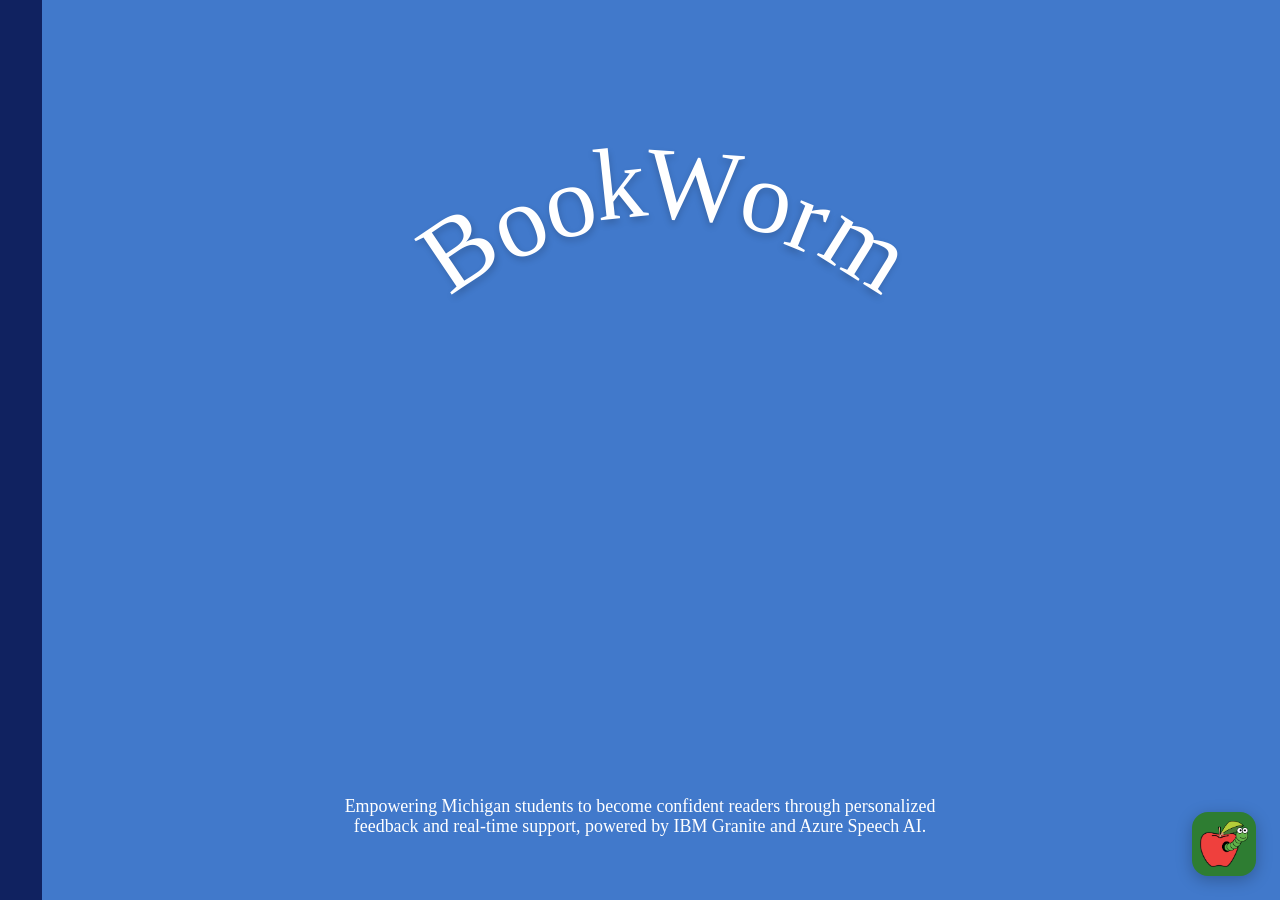
==== commit 357353c1: "Merge branch 'main' into Anna" ====
--- a/readingai/frontend/index.html
+++ b/readingai/frontend/index.html
@@ -156,458 +156,59 @@
   </div>
 </div>
 
-<div class="screen" id="studentAuthScreen" style="position:relative;background:#4B7FD1">
-
-  <!-- KEEPING STICKY NOTE -->
-  <img src="assets/studentTest.png" alt=""
-    style="position:absolute;right:80px;top:50%;transform:translateY(-50%);
-    width:280px;opacity:0.9;pointer-events:none;z-index:0" />
-
-  <div style="
-    min-height:100vh;
-    display:flex;
-    justify-content:center;
-    align-items:center;
-    position:relative;
-    z-index:1;
-    padding:2rem;
-  ">
-
-    <div style="
-      width:650px;
-      background:#E9ECF7;
-      border-radius:32px;
-      padding:3rem 3.5rem;
-      box-shadow:0 8px 18px rgba(0,0,0,0.15);
-      position:relative;
-    ">
-
-      <!-- LANGUAGE TOGGLE -->
-      <div class="lang-toggle" style="position:absolute;top:20px;right:20px">
-        <button class="lang-btn" id="langEn" onclick="setLanguage('en')">🇺🇸</button>
-        <button class="lang-btn" id="langEs" onclick="setLanguage('es')">🇲🇽</button>
-      </div>
-
-      <h2 style="
-        text-align:center;
-        font-family:'Marker Felt', cursive;
-        font-size:4rem;
-        color:#0D1843;
-        margin-bottom:2.5rem;
-        line-height:1;
-      ">
-        Student Sign-in
-      </h2>
-
-      <!-- SIGN IN FORM -->
+<div class="screen" id="studentAuthScreen" style="position:relative">
+  <img src="assets/studentTest.png" alt="" style="position:absolute;right:80px;top:50%;transform:translateY(-50%);width:280px;opacity:0.9;pointer-events:none;z-index:0" />
+  <div class="container" style="position:relative;z-index:1">
+    <div class="card" style="margin-top:1rem">
+      <div class="lang-toggle">
+        <button class="lang-btn" id="langEn" onclick="setLanguage('en')">🇺🇸 English</button>
+        <button class="lang-btn" id="langEs" onclick="setLanguage('es')">🇲🇽 Español</button>
+      </div>
+      <h2 data-en="Student Account" data-es="Cuenta de Estudiante">Student Account</h2>
+      <p class="subtitle" data-en="Sign in to your account, or create a new one." data-es="Inicia sesión o crea una cuenta nueva.">Sign in to your account, or create a new one.</p>
+
+      <div class="teacher-tabs" style="margin-bottom:1.25rem">
+        <button class="teacher-tab" id="tabSignUp" onclick="switchStudentTab('signup')" data-en="Sign Up" data-es="Registrarse">Sign Up</button>
+        <button class="teacher-tab active" id="tabSignIn" onclick="switchStudentTab('signin')" data-en="Sign In" data-es="Iniciar sesión">Sign In</button>
+      </div>
+
+      <div id="signUpForm" style="display:none">
+        <div class="error-msg" id="signUpError"></div>
+        <div class="form-group">
+          <label data-en="Your first name" data-es="Tu nombre">Your first name</label>
+          <input type="text" id="sName" placeholder="e.g. Marcus" />
+        </div>
+        <div class="form-group">
+          <label data-en="Class code (from your teacher)" data-es="Código de clase (de tu maestra)">Class code (from your teacher)</label>
+          <input type="text" class="code-input" id="sClassCode" placeholder="ABC123" maxlength="6" style="text-transform:uppercase" />
+        </div>
+        <div class="form-group">
+          <label data-en="Email address" data-es="Correo electrónico">Email address</label>
+          <input type="email" id="sEmail" placeholder="you@email.com" />
+        </div>
+        <div class="form-group">
+          <label data-en="Password" data-es="Contraseña">Password</label>
+          <input type="password" id="sPassword" placeholder="At least 6 characters" />
+        </div>
+        <button class="btn-primary" onclick="studentSignUp()" data-en="Create account" data-es="Crear cuenta">Create account</button>
+      </div>
+
       <div id="signInForm">
-
         <div class="error-msg" id="signInError"></div>
-
-        <div style="margin-bottom:2rem">
-          <label style="
-            display:block;
-            margin-bottom:0.7rem;
-            font-family:'Marker Felt', cursive;
-            font-size:2rem;
-            color:#0D1843;
-          ">
-            Email address
-          </label>
-
-          <input
-            type="email"
-            id="sEmailIn"
-            placeholder=""
-            style="
-              width:100%;
-              height:72px;
-              border:4px solid #0D1843;
-              border-radius:24px;
-              background:white;
-              padding:0 1.25rem;
-              font-size:1rem;
-              font-family:inherit;
-              outline:none;
-              color:#111;
-            "
-          />
-        </div>
-
-        <div style="margin-bottom:2rem">
-          <label style="
-            display:block;
-            margin-bottom:0.7rem;
-            font-family:'Marker Felt', cursive;
-            font-size:2rem;
-            color:#0D1843;
-          ">
-            Password
-          </label>
-
-          <input
-            type="password"
-            id="sPasswordIn"
-            placeholder=""
-            style="
-              width:100%;
-              height:72px;
-              border:4px solid #0D1843;
-              border-radius:24px;
-              background:white;
-              padding:0 1.25rem;
-              font-size:1rem;
-              font-family:inherit;
-              outline:none;
-              color:#111;
-            "
-          />
-        </div>
-
-        <div style="text-align:center;margin-top:2.5rem">
-          <button
-            onclick="studentSignIn()"
-            style="
-              background:#0D1843;
-              color:white;
-              border:none;
-              border-radius:22px;
-              padding:1rem 2.7rem;
-              font-family:'Marker Felt', cursive;
-              font-size:2rem;
-              cursor:pointer;
-              box-shadow:0 5px 10px rgba(0,0,0,0.18);
-            "
-          >
-            Sign in
-          </button>
-        </div>
-
-      </div>
-
-      <div style="
-        text-align:center;
-        margin-top:2rem;
-        font-size:1.5rem;
-        font-family:'Marker Felt', cursive;
-      ">
-        <span style="color:#92949B;">
-          New student?
-        </span>
-
-        <a
-          href="#"
-          onclick="switchStudentTab('signup')"
-          style="
-            color:#0D1843;
-            text-decoration:none;
-            font-weight:600;
-          "
-        >
-          Create account
-        </a>
-      </div>
-
-      <div style="text-align:center;margin-top:1.5rem">
-        <button
-          onclick="showScreen('roleScreen')"
-          style="
-            background:#E9ECF7;
-            color:#0D1843;
-            border:4px solid #0D1843;
-            border-radius:18px;
-            padding:0.6rem 1.8rem;
-            font-family:'Marker Felt', cursive;
-            font-size:1.6rem;
-            cursor:pointer;
-          "
-        >
-          Back
-        </button>
-      </div>
-
-    </div>
-  </div>
-</div>
+        <div class="form-group">
+          <label data-en="Email address" data-es="Correo electrónico">Email address</label>
+          <input type="email" id="sEmailIn" placeholder="you@email.com" />
+        </div>
+        <div class="form-group">
+          <label data-en="Password" data-es="Contraseña">Password</label>
+          <input type="password" id="sPasswordIn" placeholder="Your password" />
+        </div>
+        <button class="btn-primary" onclick="studentSignIn()" data-en="Sign in" data-es="Iniciar sesión">Sign in</button>
+      </div>
 
       <div style="text-align:center;margin-top:1rem">
         <button class="btn-secondary" onclick="showScreen('roleScreen')" style="width:auto" data-en="Back" data-es="Atrás">Back</button>
       </div>
-    </div>
-  </div>
-</div>
-
-<div class="screen" id="progressScreen" style="background:#4B7FD1;min-height:100vh;width:100%;padding:2rem 0;">
-  <div style="
-    max-width:1050px;
-    margin:0 auto;
-    font-family:'Marker Felt', cursive;
-    color:#0D1843;
-  ">
-
-    <h1 style="
-      text-align:center;
-      font-size:3.2rem;
-      margin:0 0 1rem;
-      color:#0D1843;
-    ">
-      My Reading Progress
-    </h1>
-
-    <div id="progressStreak" style="display:none"></div>
-
-    <div id="progressStats" style="
-  display:grid;
-  grid-template-columns:repeat(3, 1fr);
-  gap:4rem;
-  margin-bottom:1.8rem;
-">
-
-  <div style="
-    background:#E9ECF7;
-    border-radius:24px;
-    padding:1rem;
-    text-align:center;
-    box-shadow:0 4px 10px rgba(0,0,0,0.15);
-  ">
-    <div style="font-size:4rem;color:#0D1843">2</div>
-    <div style="font-size:2rem;color:#0D1843">Books Read</div>
-  </div>
-
-  <div style="
-    background:#E9ECF7;
-    border-radius:24px;
-    padding:1rem;
-    text-align:center;
-    box-shadow:0 4px 10px rgba(0,0,0,0.15);
-  ">
-    <div style="font-size:4rem;color:#0D1843">72%</div>
-    <div style="font-size:2rem;color:#0D1843">Avg Score</div>
-  </div>
-
-  <div style="
-    background:#E9ECF7;
-    border-radius:24px;
-    padding:1rem;
-    text-align:center;
-    box-shadow:0 4px 10px rgba(0,0,0,0.15);
-  ">
-    <div style="font-size:4rem;color:#0D1843">97%</div>
-    <div style="font-size:2rem;color:#0D1843">Best Score</div>
-  </div>
-
-</div>
-
-    <div style="
-  background:#E9ECF7;
-  border-radius:20px;
-  padding:0.75rem 1.5rem;
-  margin-bottom:1.5rem;
-">
-
-  <div style="
-    display:flex;
-    justify-content:space-between;
-    align-items:center;
-    font-size:1.6rem;
-    color:#0D1843;
-    margin-bottom:0.5rem;
-  ">
-    <span>Reading Level</span>
-    <span>Grade 4</span>
-  </div>
-
-  <div style="
-    width:100%;
-    height:18px;
-    background:#92949B;
-    border-radius:999px;
-    overflow:hidden;
-  ">
-    <div style="
-      width:87%;
-      height:100%;
-      background:black;
-    "></div>
-  </div>
-
-  <div style="
-    margin-top:0.5rem;
-    color:#92949B;
-    font-size:1.3rem;
-  ">
-    13% more to reach Grade 5 level
-  </div>
-
-</div>
-
-    <div style="
-      display:grid;
-      grid-template-columns:1.4fr 0.8fr;
-      gap:3.5rem;
-      align-items:center;
-    ">
-      <div style="
-        background:#E9ECF7;
-        min-height:250px;
-        border-radius:22px;
-        padding:1.5rem;
-        display:flex;
-        align-items:center;
-        justify-content:center;
-        color:#92949B;
-        font-size:1.5rem;
-      ">
-        <div id="progressChartWrap" style="width:100%;display:none;margin:0">
-          <canvas id="progressChart" height="180"></canvas>
-        </div>
-
-<div style="
-  color:#92949B;
-  font-size:2rem;
-  text-align:center;
-">
-  KEEP GRAPH
-</div>      </div>
-
-      <div style="text-align:center">
-
-        <button
-          onclick="goToWordPractice()"
-          style="
-            background:#0D1843;
-            color:white;
-            border:none;
-            border-radius:34px;
-            padding:1.4rem 3rem;
-            font-family:'Marker Felt', cursive;
-            font-size:2rem;
-            cursor:pointer;
-            box-shadow:0 6px 12px rgba(0,0,0,0.2);
-          "
-        >
-          PRACTICE WORDS
-        </button>
-      </div>
-    </div>
-
-  </div>
-</div>
-
-<div class="screen" id="wordPracticeScreen">
-  <div class="container">
-    <div class="card">
-      <div style="display:flex;align-items:center;gap:1rem;margin-bottom:1.5rem">
-        <button class="btn-secondary" onclick="goToProgress()" style="font-size:0.78rem;padding:0.35rem 0.8rem">&#8592; Progress</button>
-        <h2 style="margin:0">Word Practice</h2>
-      </div>
-      <p class="subtitle" style="margin-bottom:1.25rem">These are words you've struggled with. Tap 🔊 to hear them pronounced correctly.</p>
-      <div id="wordPracticeList"></div>
-    </div>
-  </div>
-</div>
-
-<div class="screen" id="libraryScreen" style="background:#4B7FD1;min-height:100vh;width:100%;padding:2rem 0;">
-  <div style="
-    max-width:1000px;
-    margin:0 auto;
-    font-family:'Marker Felt', cursive;
-    color:#0D1843;
-  ">
-
-    <h1 style="
-      text-align:center;
-      color:#E9ECF7;
-      font-size:2.4rem;
-      margin-bottom:0.75rem;
-    ">
-      Choose a new book!
-    </h1>
-
-    <div style="
-      background:#E9ECF7;
-      border-radius:34px;
-      padding:1.5rem 2rem;
-      box-shadow:0 6px 12px rgba(0,0,0,0.18);
-      margin-bottom:1rem;
-    ">
-      <div id="libraryFilters" style="display:none"></div>
-      <div class="loading" id="libraryLoading">
-        <div class="dots"><span></span><span></span><span></span></div>
-      </div>
-
-      <div id="libraryGrid" style="
-        display:grid;
-        grid-template-columns:repeat(3, 1fr);
-        gap:1.5rem;
-        align-items:start;
-      "></div>
-    </div>
-
-    <div style="
-      display:grid;
-      grid-template-columns:1fr 1fr;
-      gap:2rem;
-      align-items:center;
-      margin-top:1rem;
-    ">
-
-      <div style="
-        background:#E9ECF7;
-        border-radius:34px;
-        min-height:230px;
-        padding:1.5rem;
-        box-shadow:0 6px 12px rgba(0,0,0,0.18);
-      ">
-        <h2 style="
-          text-align:center;
-          margin:0 0 1rem;
-          font-size:1.7rem;
-          color:#0D1843;
-        ">
-          Reading History
-        </h2>
-
-        <div id="libraryWelcome" style="display:none">
-          Choose a book to read out loud.
-        </div>
-      </div>
-
-      <div style="text-align:center">
-        <button
-          onclick="goToProgress()"
-          style="
-            background:#0D1843;
-            color:white;
-            border:none;
-            border-radius:34px;
-            padding:1.2rem 3rem;
-            font-family:'Marker Felt', cursive;
-            font-size:2rem;
-            cursor:pointer;
-            box-shadow:0 6px 12px rgba(0,0,0,0.2);
-          "
-        >
-          See my progress
-        </button>
-
-        <div style="
-          margin-top:2rem;
-          font-size:1.6rem;
-          color:#0D1843;
-        ">
-          Stars earned this week:
-        </div>
-
-        <div style="
-          font-size:4rem;
-          color:#D3AC13;
-          margin-top:0.75rem;
-        ">
-          ★
-        </div>
-      </div>
-
     </div>
   </div>
 </div>
@@ -639,6 +240,50 @@
         <div class="reader-score-row" id="readerScoreRow"></div>
         <button class="btn-primary" id="readerNextBtn" onclick="readerNextPage()">Next Page →</button>
       </div>
+<div class="screen" id="progressScreen">
+  <div class="container">
+    <div class="card">
+      <div style="display:flex;align-items:center;gap:1rem;margin-bottom:1.5rem">
+        <button class="btn-secondary" onclick="goToLibrary()" style="font-size:0.78rem;padding:0.35rem 0.8rem">&#8592; Library</button>
+        <h2 style="margin:0">My Reading Progress</h2>
+      </div>
+      <div id="progressStreak"></div>
+      <div id="progressStats"></div>
+      <div id="progressChartWrap" style="display:none;margin:1.25rem 0">
+        <h3 style="font-size:0.95rem;color:#555;margin-bottom:0.75rem">Score Over Time</h3>
+        <canvas id="progressChart" height="180"></canvas>
+      </div>
+      <div id="progressLevel"></div>
+      <div id="progressWordBtn"></div>
+      <div id="progressList"></div>
+    </div>
+  </div>
+</div>
+
+<div class="screen" id="wordPracticeScreen">
+  <div class="container">
+    <div class="card">
+      <div style="display:flex;align-items:center;gap:1rem;margin-bottom:1.5rem">
+        <button class="btn-secondary" onclick="goToProgress()" style="font-size:0.78rem;padding:0.35rem 0.8rem">&#8592; Progress</button>
+        <h2 style="margin:0">Word Practice</h2>
+      </div>
+      <p class="subtitle" style="margin-bottom:1.25rem">These are words you've struggled with. Tap 🔊 to hear them pronounced correctly.</p>
+      <div id="wordPracticeList"></div>
+    </div>
+  </div>
+</div>
+
+<div class="screen" id="libraryScreen">
+  <div class="library-screen-container">
+    <div class="card">
+      <div style="display:flex;align-items:center;justify-content:space-between;flex-wrap:wrap;gap:0.5rem">
+        <div>
+          <h2>Library</h2>
+          <p class="subtitle" id="libraryWelcome">Choose a book to read out loud.</p>
+        </div>
+        <button class="btn-secondary" onclick="goToProgress()" style="font-size:0.78rem;padding:0.35rem 0.8rem">📈 My Progress</button>
+      </div>
+      <div class="library-filters" id="libraryFilters"></div>
     </div>
   </div>
 </div>
@@ -657,6 +302,51 @@
   </div>
 </div>
 
+<div class="screen" id="bookReaderScreen">
+  <div class="container">
+    <div class="card" style="padding:1.25rem">
+      <div class="reader-nav">
+        <button class="btn-secondary" onclick="exitBookReader()" style="font-size:0.78rem;padding:0.35rem 0.8rem">&#8592; Library</button>
+        <div class="reader-progress-wrap">
+          <div class="reader-progress-bar" id="readerProgressBar"></div>
+        </div>
+        <span class="reader-page-label" id="readerPageLabel">Page 1 of 4</span>
+      </div>
+      <div class="reader-title" id="readerTitle"></div>
+      <div class="reader-image-wrap">
+        <img class="reader-image" id="readerImage" src="" alt="" />
+      </div>
+      <div class="reader-text" id="readerText"></div>
+      <div style="text-align:center;margin-bottom:0.75rem">
+        <button class="btn-secondary" id="readerListenBtn" onclick="toggleReadAlong('readerText','readerListenBtn','readerMicBtn')">🔊 Listen first</button>
+      </div>
+      <div class="mic-section">
+        <button class="mic-btn" id="readerMicBtn" onclick="toggleReaderRecording()">🎙️</button>
+        <div class="mic-label" id="readerMicLabel">Tap the mic and read the page out loud</div>
+        <div class="transcript-box" id="readerTranscript" style="display:none"></div>
+      </div>
+      <div id="readerFeedback" style="display:none">
+        <div class="reader-score-row" id="readerScoreRow"></div>
+        <button class="btn-primary" id="readerNextBtn" onclick="readerNextPage()">Next Page →</button>
+      </div>
+    </div>
+  </div>
+</div>
+
+<div class="screen" id="bookFinishScreen">
+  <div class="container">
+    <div class="card" style="text-align:center">
+      <div style="font-size:4rem;margin-bottom:0.5rem">🎉</div>
+      <h2 id="finishTitle" style="margin-bottom:0.5rem"></h2>
+      <p class="subtitle">You finished the whole book!</p>
+      <div class="reader-score-row" id="finishScores" style="justify-content:center;margin:1.5rem 0"></div>
+      <div id="finishMessage" style="font-size:1rem;font-weight:700;color:#2e7d32;margin-bottom:1.5rem"></div>
+      <button class="btn-primary" onclick="openBookwormAfterReading()" style="margin-bottom:0.75rem">📚 Chat with Bookworm</button>
+      <button class="btn-secondary" onclick="goToLibrary()" style="width:100%">Choose another book</button>
+    </div>
+  </div>
+</div>
+
 <div class="screen" id="readingScreen">
   <div class="container">
     <div class="card">
@@ -751,42 +441,12 @@
   </div>
 </div>
 
-<div class="screen" id="teacherAuthScreen" style="position:relative;background:#4B7FD1;">
-  
-  <!-- KEEPING STICKY NOTE -->
-  <img src="assets/teacherTest.png" alt=""
-    style="position:absolute;right:80px;top:50%;transform:translateY(-50%);
-    width:280px;opacity:0.9;pointer-events:none;z-index:0" />
-
-  <div style="
-    min-height:100vh;
-    display:flex;
-    justify-content:center;
-    align-items:center;
-    position:relative;
-    z-index:1;
-    padding:2rem;
-  ">
-
-    <div style="
-      width:650px;
-      background:#E9ECF7;
-      border-radius:32px;
-      padding:3rem 3.5rem;
-      box-shadow:0 8px 18px rgba(0,0,0,0.15);
-    ">
-
-      <h2 style="
-        text-align:center;
-        font-family:'Marker Felt', cursive;
-        font-size:4rem;
-        color:#0D1843;
-        margin-bottom:2.5rem;
-        line-height:1;
-      ">
-        Teacher Sign-in
-      </h2>
-
+<div class="screen" id="teacherAuthScreen" style="position:relative">
+  <img src="assets/teacherTest.png" alt="" style="position:absolute;right:80px;top:50%;transform:translateY(-50%);width:280px;opacity:0.9;pointer-events:none;z-index:0" />
+  <div class="container" style="position:relative;z-index:1">
+    <div class="card">
+      <h2>Teacher Sign In</h2>
+      <p class="subtitle">Sign in to view your students reading progress and manage your classes.</p>
       <div class="error-msg" id="authError"></div>
       <div class="success-msg" id="authSuccess"></div>
 
@@ -914,107 +574,24 @@
   </div>
 </div>
 
-<div class="screen" id="teacherDashboardScreen" style="background:#4B7FD1;min-height:100vh;width:100%;padding:1rem 0 3rem 0;">
-  <div class="teacher-container" style="max-width:1100px;margin:0 auto;font-family:'Marker Felt', cursive;color:#0D1843;">
-
-    <div style="background:#E9ECF7;border-radius:24px;padding:1rem 1.25rem;margin-bottom:1rem">
-      <div style="display:flex;align-items:center;justify-content:space-between;gap:1rem">
-        <div style="background:#0D1843;color:white;border-radius:14px;padding:0.8rem 1.5rem;font-size:1.5rem">
-          Class Code : <span id="dashboardClassCode">----</span>
-        </div>
+<div class="screen" id="teacherDashboardScreen">
+  <div class="teacher-container">
+    <div class="card">
+      <div style="margin-bottom:1rem">
+        <h2>Teacher Dashboard</h2>
+        <p class="subtitle" style="margin-bottom:0">Manage your classes and track student progress.</p>
+      </div>
 
         <h2 style="font-size:2.3rem;margin:0;color:#0D1843">Teacher Dashboard</h2>
 
         <button onclick="teacherLogout()" style="background:#E9ECF7;color:#0D1843;border:3px solid #0D1843;border-radius:16px;padding:0.6rem 1rem;font-family:'Marker Felt', cursive;font-size:1.2rem;cursor:pointer">
           Sign Out
         </button>
-      </div>
-      
-
-      <div id="studentsDashboard" style="display:block">
-  <div id="dashboardHeader" style="display:none"></div>
-  <div id="liveSection" style="display:none"></div>
-  <div id="analyticsOverview" style="display:none"></div>
-  <div id="analyticsWords" style="display:none"></div>
-  <div class="teacher-tabs" id="teacherTabs" style="display:none"></div>
-
-  <div id="studentsList" style="
-    display:grid;
-    grid-template-columns:1fr 1fr;
-    gap:1.2rem 2rem;
-    margin-top:1.4rem;
-  "></div>
-</div>
-    </div>
-
-    <div style="display:grid;grid-template-columns:1fr 1fr;gap:1rem">
-      <div class="card" id="libraryAdminCard" style="display:none;background:#E9ECF7;border-radius:22px;padding:1.25rem">
-        <div style="display:flex;justify-content:space-between;align-items:center;margin-bottom:1rem">
-          <h2 style="margin:0;color:#0D1843;font-size:1.8rem">Library</h2>
-          <button onclick="showAddBookForm()" style="background:#E9ECF7;color:#0D1843;border:3px solid #0D1843;border-radius:16px;padding:0.5rem 0.9rem;font-family:'Marker Felt', cursive;font-size:1rem;cursor:pointer">
-            +Add book
-          </button>
-        </div>
-
-        <div id="addBookForm" style="display:none;background:#f8f9ff;border-radius:12px;padding:1.25rem;margin-bottom:1rem">
-          <div class="book-search-box">
-            <span class="book-search-icon">🔍</span>
-            <input type="text" class="book-search-input" id="bookSearchInput"
-              placeholder="Search by title or author..."
-              oninput="debounceBookSearch(this.value)"
-              autocomplete="off" />
-            <div class="book-search-results" id="bookSearchResults"></div>
-          </div>
-
-          <div class="form-group">
-            <label>Title</label>
-            <input type="text" id="newBookTitle" placeholder="e.g. The Gift of the Magi" />
-          </div>
-
-          <div class="form-group">
-            <label>Author optional</label>
-            <input type="text" id="newBookAuthor" placeholder="e.g. O. Henry" />
-          </div>
-
-          <div class="form-group">
-            <label>Topic / Genre optional</label>
-            <input type="text" id="newBookTopic" placeholder="e.g. Nature" />
-          </div>
-
-          <div class="form-group">
-            <label>Reading passage</label>
-            <textarea id="newBookText" placeholder="Paste a reading passage here." rows="6"></textarea>
-          </div>
-
-          <div style="display:flex;gap:0.6rem">
-            <button class="btn-primary" onclick="addBook()" style="flex:1">Save to library</button>
-            <button class="btn-secondary" onclick="hideAddBookForm()">Cancel</button>
-          </div>
-        </div>
-
-        <div id="libraryAdminList"></div>
-      </div>
-
-      <div style="background:#E9ECF7;border-radius:22px;padding:1.25rem">
-        <h2 style="text-align:center;margin:0 0 0.75rem;color:#0D1843;font-size:1.8rem">Assign a book</h2>
-
-        <div id="assignmentsAdmin"></div>
-
-        <button onclick="assignBookToClass && assignBookToClass()" style="margin:1rem auto 0;display:block;background:#0D1843;color:white;border:none;border-radius:16px;padding:0.8rem 2rem;font-family:'Marker Felt', cursive;font-size:1.4rem;cursor:pointer">
-          Assign to class
-        </button>
-      </div>
-    </div>
-
-    <div class="card" style="display:none">
-      <button class="btn-primary" onclick="showCreateClass()">+ Create new class</button>
-
-      <div id="createClassForm" style="display:none">
+      <div id="createClassForm" style="display:none;background:#f8f9ff;border-radius:12px;padding:1.25rem;margin-bottom:1rem">
         <div class="form-group">
           <label>Class name</label>
-          <input type="text" id="newClassName" placeholder="e.g. Period 2 Reading" />
-        </div>
-
+          <input type="text" id="newClassName" placeholder="e.g. Period 2 Reading or Mrs. Johnson Grade 4" />
+        </div>
         <div class="form-group">
           <label>Grade level</label>
           <select id="newClassGrade">
@@ -1025,6 +602,122 @@
             <option value="7">Grade 7</option>
           </select>
         </div>
+        <div style="display:flex;gap:0.6rem">
+          <button class="btn-primary" onclick="createClass()" style="flex:1">Create class</button>
+          <button class="btn-secondary" onclick="hideCreateClass()">Cancel</button>
+        </div>
+      </div>
+      
+
+      <div id="studentsDashboard" style="display:block">
+  <div id="dashboardHeader" style="display:none"></div>
+  <div id="liveSection" style="display:none"></div>
+  <div id="analyticsOverview" style="display:none"></div>
+  <div id="analyticsWords" style="display:none"></div>
+  <div class="teacher-tabs" id="teacherTabs" style="display:none"></div>
+
+  <div id="studentsList" style="
+    display:grid;
+    grid-template-columns:1fr 1fr;
+    gap:1.2rem 2rem;
+    margin-top:1.4rem;
+  "></div>
+</div>
+      <div id="bookSuggestions" style="display:none;background:#f0f5ff;border-radius:12px;padding:1.25rem;margin-bottom:1rem">
+        <h3 style="font-size:0.95rem;font-weight:700;color:#1a3a5c;margin-bottom:0.75rem">📚 Suggested books for your class</h3>
+        <div id="bookSuggestionsList"></div>
+      </div>
+
+      <div id="classList"></div>
+    </div>
+
+    <div style="display:grid;grid-template-columns:1fr 1fr;gap:1rem">
+      <div class="card" id="libraryAdminCard" style="display:none;background:#E9ECF7;border-radius:22px;padding:1.25rem">
+        <div style="display:flex;justify-content:space-between;align-items:center;margin-bottom:1rem">
+          <h2 style="margin:0;color:#0D1843;font-size:1.8rem">Library</h2>
+          <button onclick="showAddBookForm()" style="background:#E9ECF7;color:#0D1843;border:3px solid #0D1843;border-radius:16px;padding:0.5rem 0.9rem;font-family:'Marker Felt', cursive;font-size:1rem;cursor:pointer">
+            +Add book
+          </button>
+        </div>
+
+      <div id="addBookForm" style="display:none;background:#f8f9ff;border-radius:12px;padding:1.25rem;margin-bottom:1rem">
+        <div class="book-search-box">
+          <span class="book-search-icon">🔍</span>
+          <input type="text" class="book-search-input" id="bookSearchInput"
+            placeholder="Search by title or author..."
+            oninput="debounceBookSearch(this.value)"
+            autocomplete="off" />
+          <div class="book-search-results" id="bookSearchResults"></div>
+        </div>
+        <p style="font-size:0.75rem;color:#aaa;margin-top:-0.75rem;margin-bottom:1rem">Search auto-fills the fields below, or fill them in manually.</p>
+        <div class="form-group">
+          <label>Title</label>
+          <input type="text" id="newBookTitle" placeholder="e.g. The Gift of the Magi" />
+        </div>
+        <div class="form-group">
+          <label>Author (optional)</label>
+          <input type="text" id="newBookAuthor" placeholder="e.g. O. Henry" />
+        </div>
+        <div class="form-group">
+          <label>Topic / Genre (optional)</label>
+          <input type="text" id="newBookTopic" placeholder="e.g. Nature" />
+        </div>
+        <div class="form-group">
+          <label>Source / paid library (optional)</label>
+          <div style="display:flex;gap:0.5rem;align-items:center;flex-wrap:wrap;margin-bottom:0.5rem">
+            <select id="newBookSourceService" style="flex:1;min-width:140px;padding:0.5rem 0.75rem;border:1.5px solid #e0e0e0;border-radius:8px;font-size:0.82rem;font-family:inherit;background:#fff;color:#1a1a1a" onchange="handleSourceServiceChange()">
+              <option value="">None / custom</option>
+              <option value="ReadWorks">ReadWorks</option>
+              <option value="NewsELA">NewsELA</option>
+              <option value="CommonLit">CommonLit</option>
+              <option value="Epic!">Epic!</option>
+              <option value="Raz-Kids">Raz-Kids</option>
+              <option value="Scholastic">Scholastic</option>
+              <option value="Project Gutenberg">Project Gutenberg</option>
+              <option value="Other">Other</option>
+            </select>
+            <input type="text" id="newBookSourceUrl" placeholder="Paste book URL (optional)" style="flex:2;min-width:180px;padding:0.5rem 0.75rem;border:1.5px solid #e0e0e0;border-radius:8px;font-size:0.82rem;font-family:inherit" />
+          </div>
+          <p id="sourceServiceNote" style="font-size:0.72rem;color:#888;margin-bottom:0.5rem;display:none"></p>
+        </div>
+
+        <div id="libraryAdminList"></div>
+      </div>
+
+      <div style="background:#E9ECF7;border-radius:22px;padding:1.25rem">
+        <h2 style="text-align:center;margin:0 0 0.75rem;color:#0D1843;font-size:1.8rem">Assign a book</h2>
+
+        <div id="assignmentsAdmin"></div>
+
+        <button onclick="assignBookToClass && assignBookToClass()" style="margin:1rem auto 0;display:block;background:#0D1843;color:white;border:none;border-radius:16px;padding:0.8rem 2rem;font-family:'Marker Felt', cursive;font-size:1.4rem;cursor:pointer">
+          Assign to class
+        </button>
+      </div>
+    </div>
+
+    <div class="card" style="display:none">
+      <button class="btn-primary" onclick="showCreateClass()">+ Create new class</button>
+
+      <div id="createClassForm" style="display:none">
+        <div class="form-group">
+          <label>Reading passage</label>
+          <button id="gutenbergFetchBtn" style="display:none;width:100%;margin-bottom:0.6rem;padding:0.65rem;background:#e8f4e8;color:#2a7a4a;border:1.5px solid #a5d6a7;border-radius:8px;font-size:0.82rem;font-weight:600;cursor:pointer;font-family:inherit;text-align:left" onclick="fetchGutenbergText()">
+            📖 Auto-fill text from Project Gutenberg (public domain classic)
+          </button>
+          <textarea id="newBookText" placeholder="Paste a reading passage here. This can be from your paid subscription (ReadWorks, Epic!, Raz-Kids, etc.) or any source — textbook, news article, classroom reader. For public domain classics, use the auto-fill button above. Long texts are split into rotating 120-word passages automatically." rows="6" style="width:100%;padding:0.75rem 1rem;border:1.5px solid #e0e0e0;border-radius:10px;font-size:0.88rem;color:#1a1a1a;background:#fafafa;font-family:inherit;resize:vertical;outline:none"></textarea>
+          <p style="font-size:0.72rem;color:#aaa;margin-top:0.4rem">Tip: paste the full chapter or article — the app automatically rotates through 120-word chunks so students never read the same section twice.</p>
+        </div>
+
+        <div class="form-group">
+          <label>Grade level</label>
+          <select id="newClassGrade">
+            <option value="3">Grade 3</option>
+            <option value="4" selected>Grade 4</option>
+            <option value="5">Grade 5</option>
+            <option value="6">Grade 6</option>
+            <option value="7">Grade 7</option>
+          </select>
+        </div>
 
         <button class="btn-primary" onclick="createClass()">Create class</button>
         <button class="btn-secondary" onclick="hideCreateClass()">Cancel</button>
@@ -1062,6 +755,8 @@
         <div id="comprehensionResultMsg" style="font-size:0.95rem;color:#555;font-weight:600;margin-bottom:1.25rem"></div>
         <button class="btn-primary" onclick="comprehensionDone()">Continue →</button>
       </div>
+      <div id="libraryAdminList"></div>
+      <div id="assignmentsAdmin"></div>
     </div>
   </div>
 </div>
@@ -1071,6 +766,126 @@
     <div class="card" style="padding:2rem">
 
      
+
+      <h2 style="margin-bottom:0.25rem">Privacy &amp; Data Use</h2>
+      <p style="font-size:0.82rem;color:#888;margin-bottom:1.75rem">Last updated: May 2026 · BookWorm / MichiganReads AI</p>
+
+      <div class="privacy-section">
+        <h3>Who this app is for</h3>
+        <p>BookWorm is designed for Michigan elementary school students in grades 3–7, their teachers, and their families. Because we serve children, we take data privacy seriously and comply with the <strong>Children's Online Privacy Protection Act (COPPA)</strong>, the <strong>Family Educational Rights and Privacy Act (FERPA)</strong>, and the <strong>Michigan Student Data Privacy Act</strong>.</p>
+      </div>
+
+      <div class="privacy-section">
+        <h3>What we collect</h3>
+        <ul class="privacy-list">
+          <li><strong>Account information</strong> — student name, grade level, and email address used to create an account.</li>
+          <li><strong>Voice audio</strong> — when a student reads aloud, their voice is captured and sent to Microsoft Azure for pronunciation analysis. The audio is processed in real time and is not stored permanently by BookWorm.</li>
+          <li><strong>Reading scores</strong> — accuracy, fluency, and completeness scores generated from each reading session are stored so students and teachers can track progress over time.</li>
+          <li><strong>Chat messages</strong> — conversations with Bookworm (our AI reading tutor) are stored to provide continuity across sessions and help Bookworm remember a student's progress.</li>
+          <li><strong>Comprehension and confidence responses</strong> — answers to comprehension questions and how a student reported feeling about a reading session are stored as part of their learning record.</li>
+          <li><strong>Difficult words</strong> — words a student mispronounced are logged to identify patterns and guide practice over time.</li>
+        </ul>
+      </div>
+
+      <div class="privacy-section">
+        <h3>Who receives student data</h3>
+        <p>To provide its features, BookWorm shares data with the following trusted services. No data is ever sold or used for advertising.</p>
+        <div class="privacy-vendor-grid">
+          <div class="privacy-vendor">
+            <div class="privacy-vendor-name">Microsoft Azure</div>
+            <div class="privacy-vendor-desc">Processes voice audio for pronunciation scoring and powers the Bookworm microphone. Audio is analyzed in real time and not retained.</div>
+          </div>
+          <div class="privacy-vendor">
+            <div class="privacy-vendor-name">IBM watsonx (Granite)</div>
+            <div class="privacy-vendor-desc">Receives student name, grade, reading scores, and mispronounced words to generate personalized reading feedback and teacher reports.</div>
+          </div>
+          <div class="privacy-vendor">
+            <div class="privacy-vendor-name">Google Cloud TTS</div>
+            <div class="privacy-vendor-desc">Converts Bookworm's text responses into spoken audio. Receives only the text of Bookworm's messages, not student data.</div>
+          </div>
+          <div class="privacy-vendor">
+            <div class="privacy-vendor-name">Groq (Llama 3.1)</div>
+            <div class="privacy-vendor-desc">Powers Bookworm conversation summaries. Receives anonymized conversation excerpts to generate brief session notes.</div>
+          </div>
+          <div class="privacy-vendor">
+            <div class="privacy-vendor-name">Supabase</div>
+            <div class="privacy-vendor-desc">Stores all account data, reading sessions, and Bookworm conversation summaries securely in a US-based database.</div>
+          </div>
+        </div>
+      </div>
+
+      <div class="privacy-section">
+        <h3>How long data is kept</h3>
+        <p>Student data is retained for the duration of the school year and deleted upon request. Teachers can request deletion of any student's data at any time. We do not keep data longer than necessary.</p>
+      </div>
+
+      <div class="privacy-section">
+        <h3>Your rights</h3>
+        <ul class="privacy-list">
+          <li><strong>Parents</strong> have the right under COPPA and FERPA to review, correct, or delete their child's data.</li>
+          <li><strong>Teachers</strong> can remove a student from their class at any time, which stops new data collection for that student.</li>
+          <li><strong>Students</strong> can ask their teacher or a parent to request data deletion on their behalf.</li>
+        </ul>
+      </div>
+
+      <div class="privacy-section">
+        <h3>What we do not do</h3>
+        <ul class="privacy-list">
+          <li>We do not sell student data to any third party.</li>
+          <li>We do not use student data to serve advertising.</li>
+          <li>We do not share data with any party not listed above.</li>
+          <li>We do not use student data to train AI models without explicit consent.</li>
+        </ul>
+      </div>
+
+      <div class="privacy-section" style="background:#f0f5ff;border-radius:12px;padding:1.25rem;margin-top:1.75rem;border-left:4px solid #1a3a5c">
+        <h3 style="margin-top:0">Contact us</h3>
+        <p style="margin-bottom:0">To request data deletion, ask a privacy question, or report a concern, email us at <strong>privacy@michiganreads.ai</strong>. We will respond within 5 business days.</p>
+      </div>
+
+      <button class="btn-primary" onclick="showScreen('roleScreen')" style="margin-top:1.75rem">Done</button>
+
+    <div class="card" id="studentsDashboard" style="display:none">
+      <div id="dashboardHeader"></div>
+      <div id="liveSection"></div>
+      <div id="analyticsOverview"></div>
+      <div id="analyticsWords"></div>
+      <div class="teacher-tabs" id="teacherTabs"></div>
+      <div id="studentsList"></div>
+    </div>
+  </div>
+</div>
+
+<div class="screen" id="comprehensionScreen">
+  <div class="container">
+    <div class="card">
+      <div style="text-align:center;margin-bottom:1.25rem">
+        <div style="font-size:2.5rem;margin-bottom:0.4rem">📝</div>
+        <h2>Check Your Understanding</h2>
+        <div id="comprehensionBookTitle" style="font-size:0.88rem;color:#888;font-weight:600;margin-top:0.2rem"></div>
+      </div>
+
+      <div id="comprehensionLoading" style="text-align:center;padding:2rem">
+        <div class="dots"><span></span><span></span><span></span></div>
+        <p style="margin-top:0.75rem;color:#666;font-size:0.9rem">Writing questions about your passage...</p>
+      </div>
+
+      <div id="comprehensionQBody" style="display:none"></div>
+
+      <div id="comprehensionResults" style="display:none;margin-top:1.5rem;padding:1.25rem;background:#f0f7ff;border-radius:14px;text-align:center">
+        <div id="comprehensionResultScore" style="font-size:2rem;font-weight:800;margin-bottom:0.4rem"></div>
+        <div id="comprehensionResultMsg" style="font-size:0.95rem;color:#555;font-weight:600;margin-bottom:1.25rem"></div>
+        <button class="btn-primary" onclick="comprehensionDone()">Continue →</button>
+      </div>
+    </div>
+  </div>
+</div>
+
+<div class="screen" id="privacyScreen">
+  <div class="container" style="max-width:680px">
+    <div class="card" style="padding:2rem">
+
+      <button class="btn-secondary" onclick="showScreen('roleScreen')" style="width:auto;margin-bottom:1.5rem">← Back</button>
 
       <h2 style="margin-bottom:0.25rem">Privacy &amp; Data Use</h2>
       <p style="font-size:0.82rem;color:#888;margin-bottom:1.75rem">Last updated: May 2026 · BookWorm / MichiganReads AI</p>
@@ -1171,3 +986,5 @@
 <script src="js/teacher.js"></script>
 </body>
 </html>
+
+
